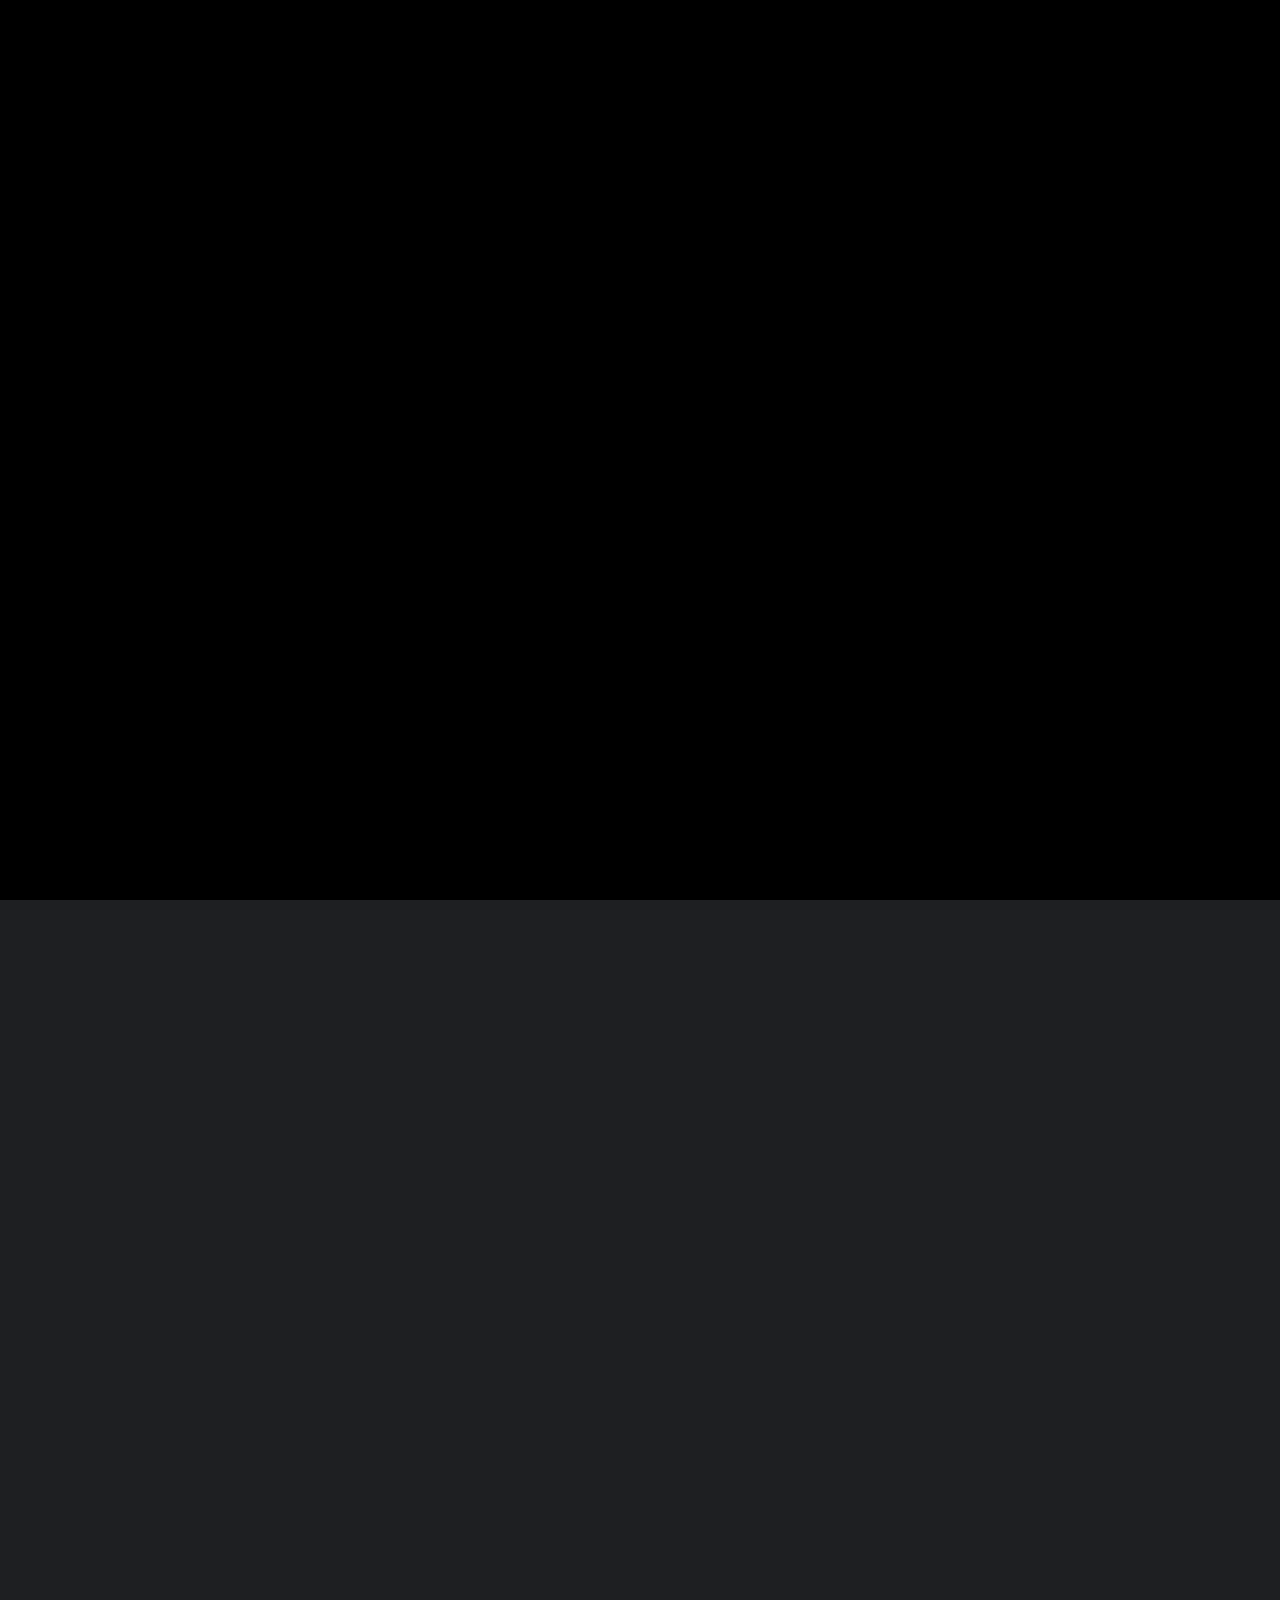
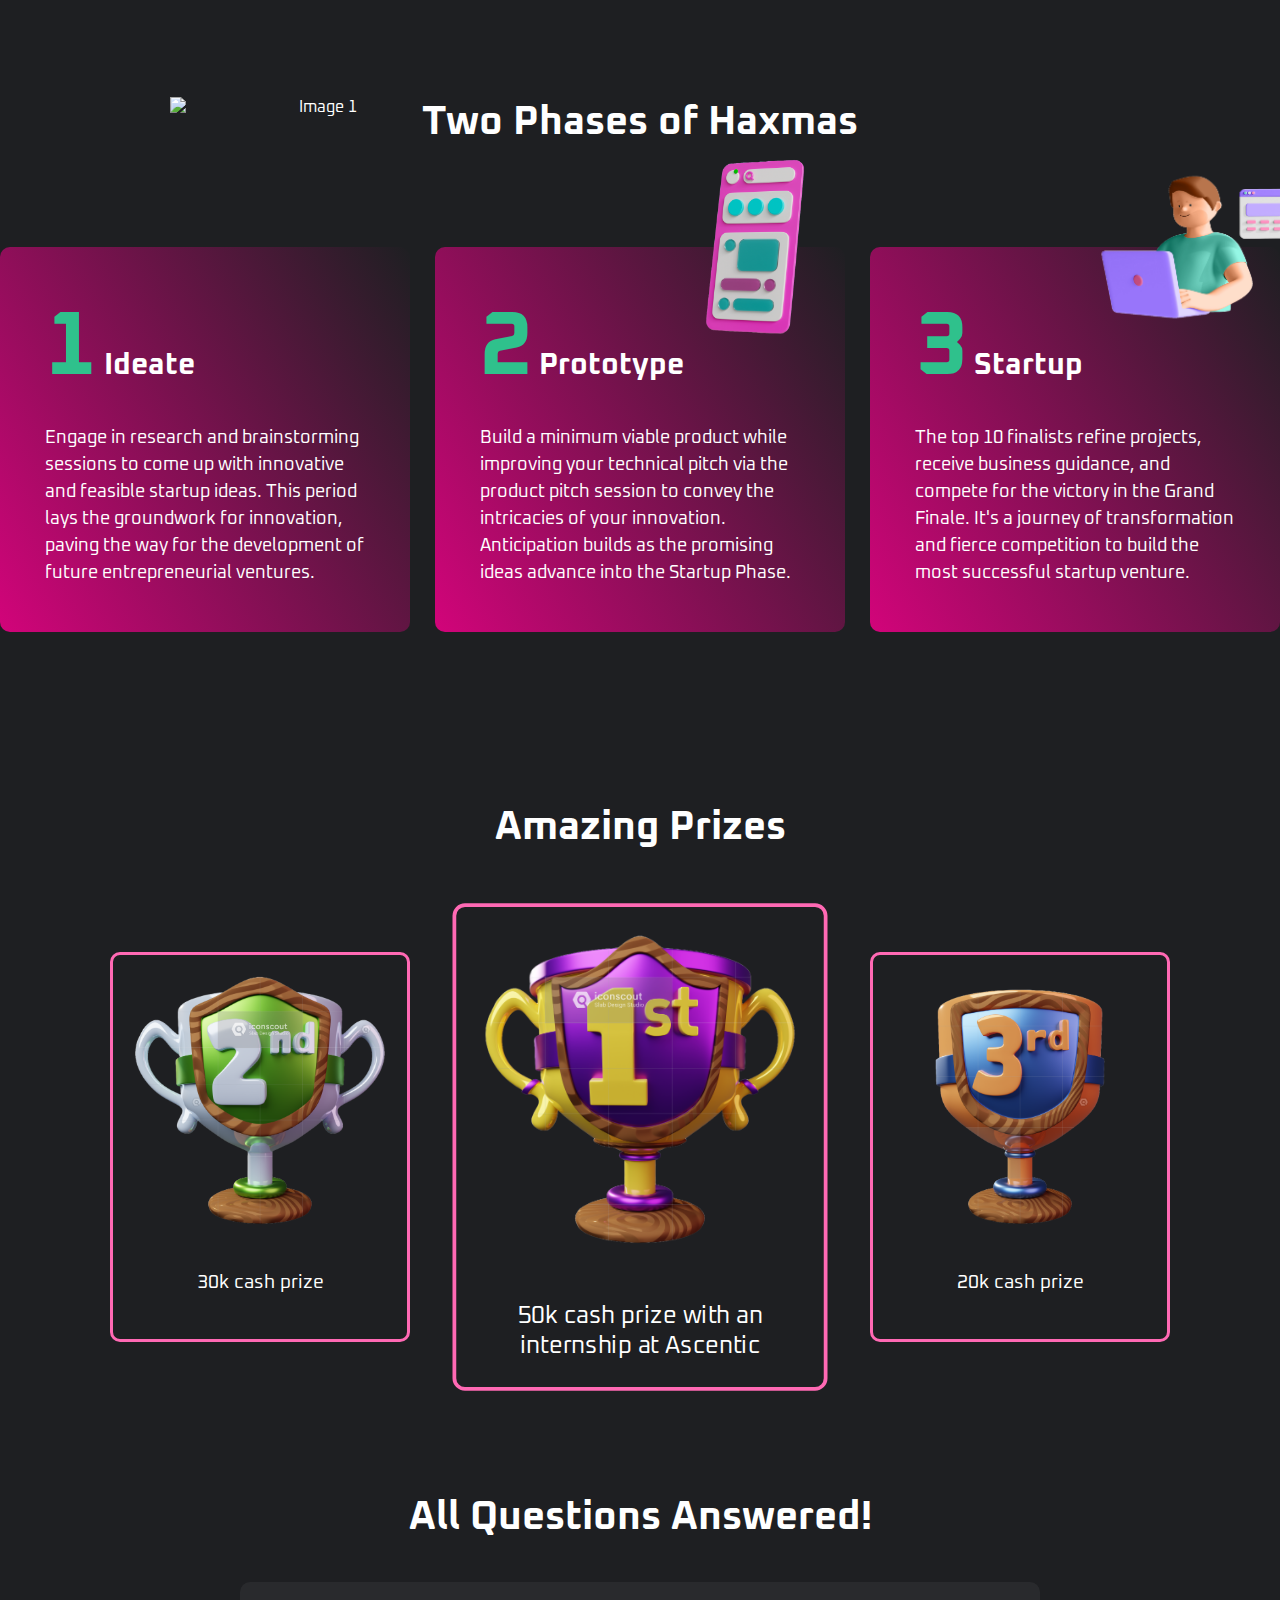
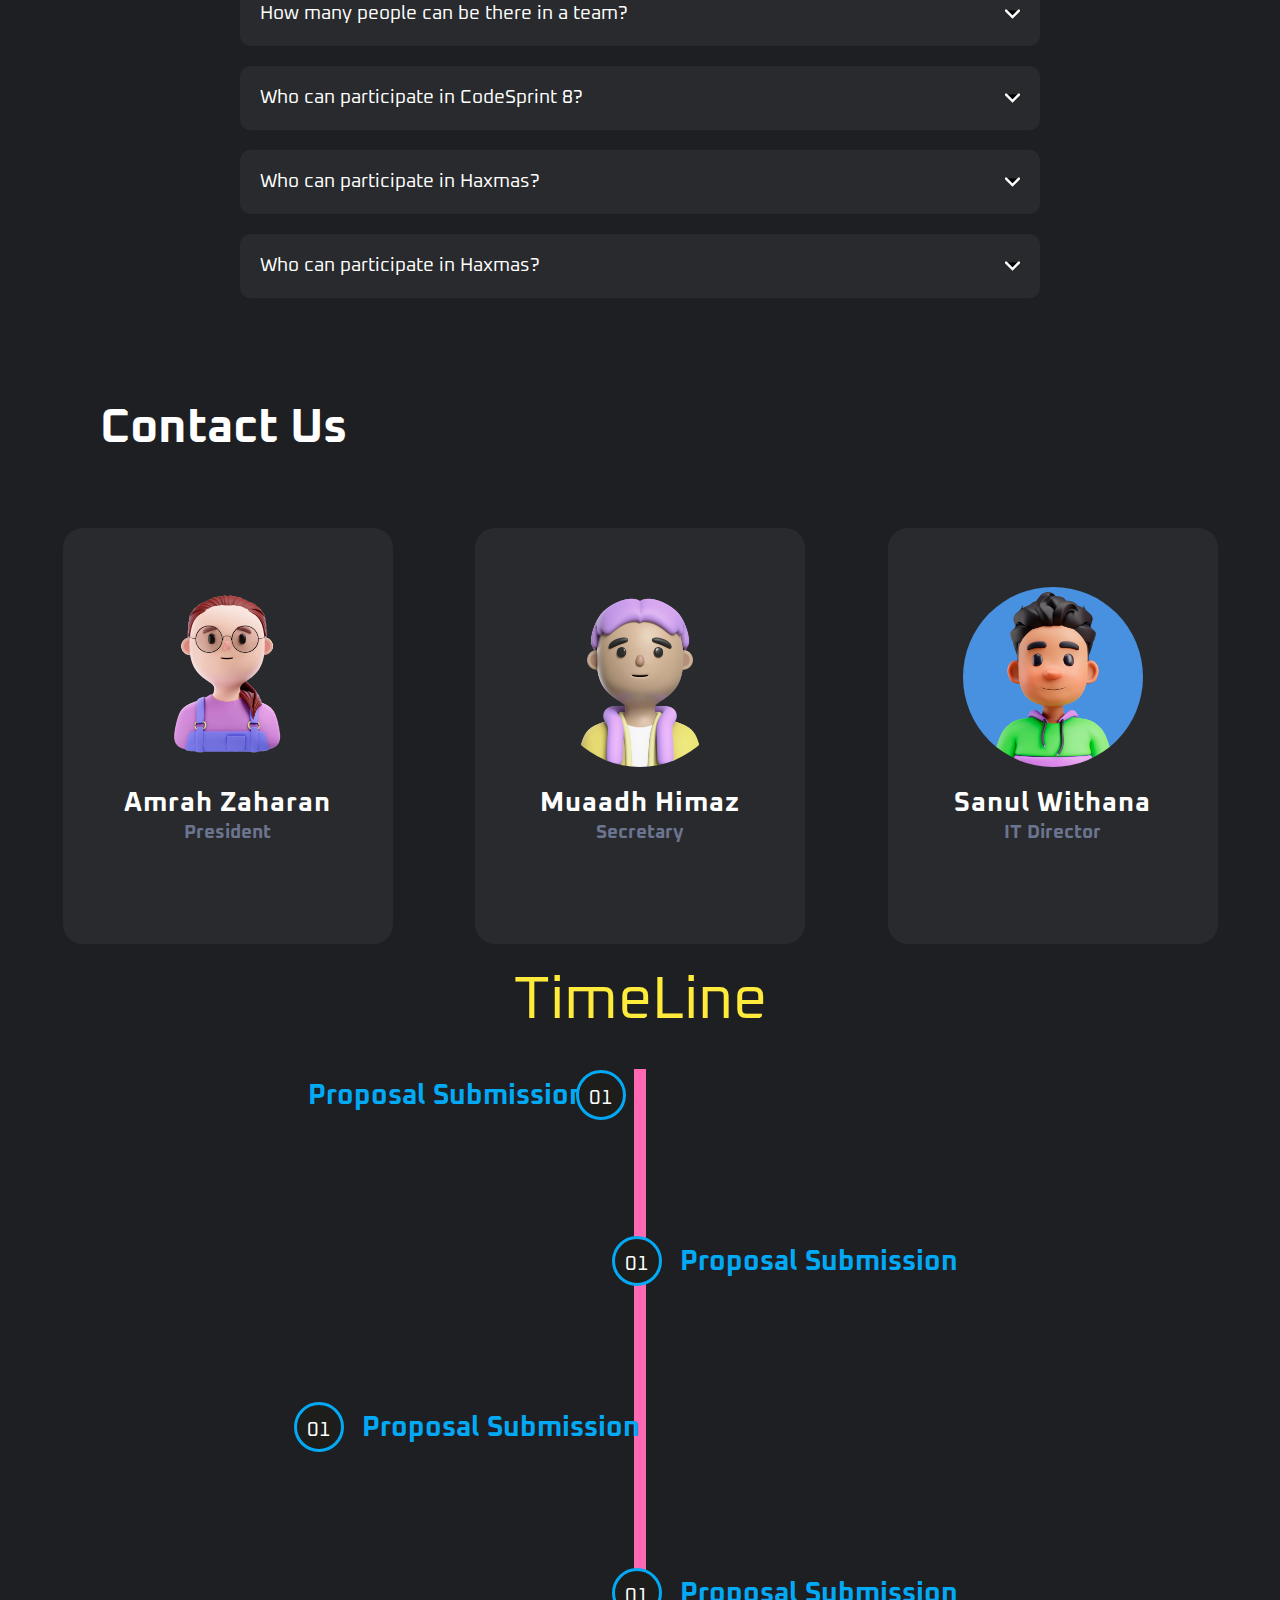
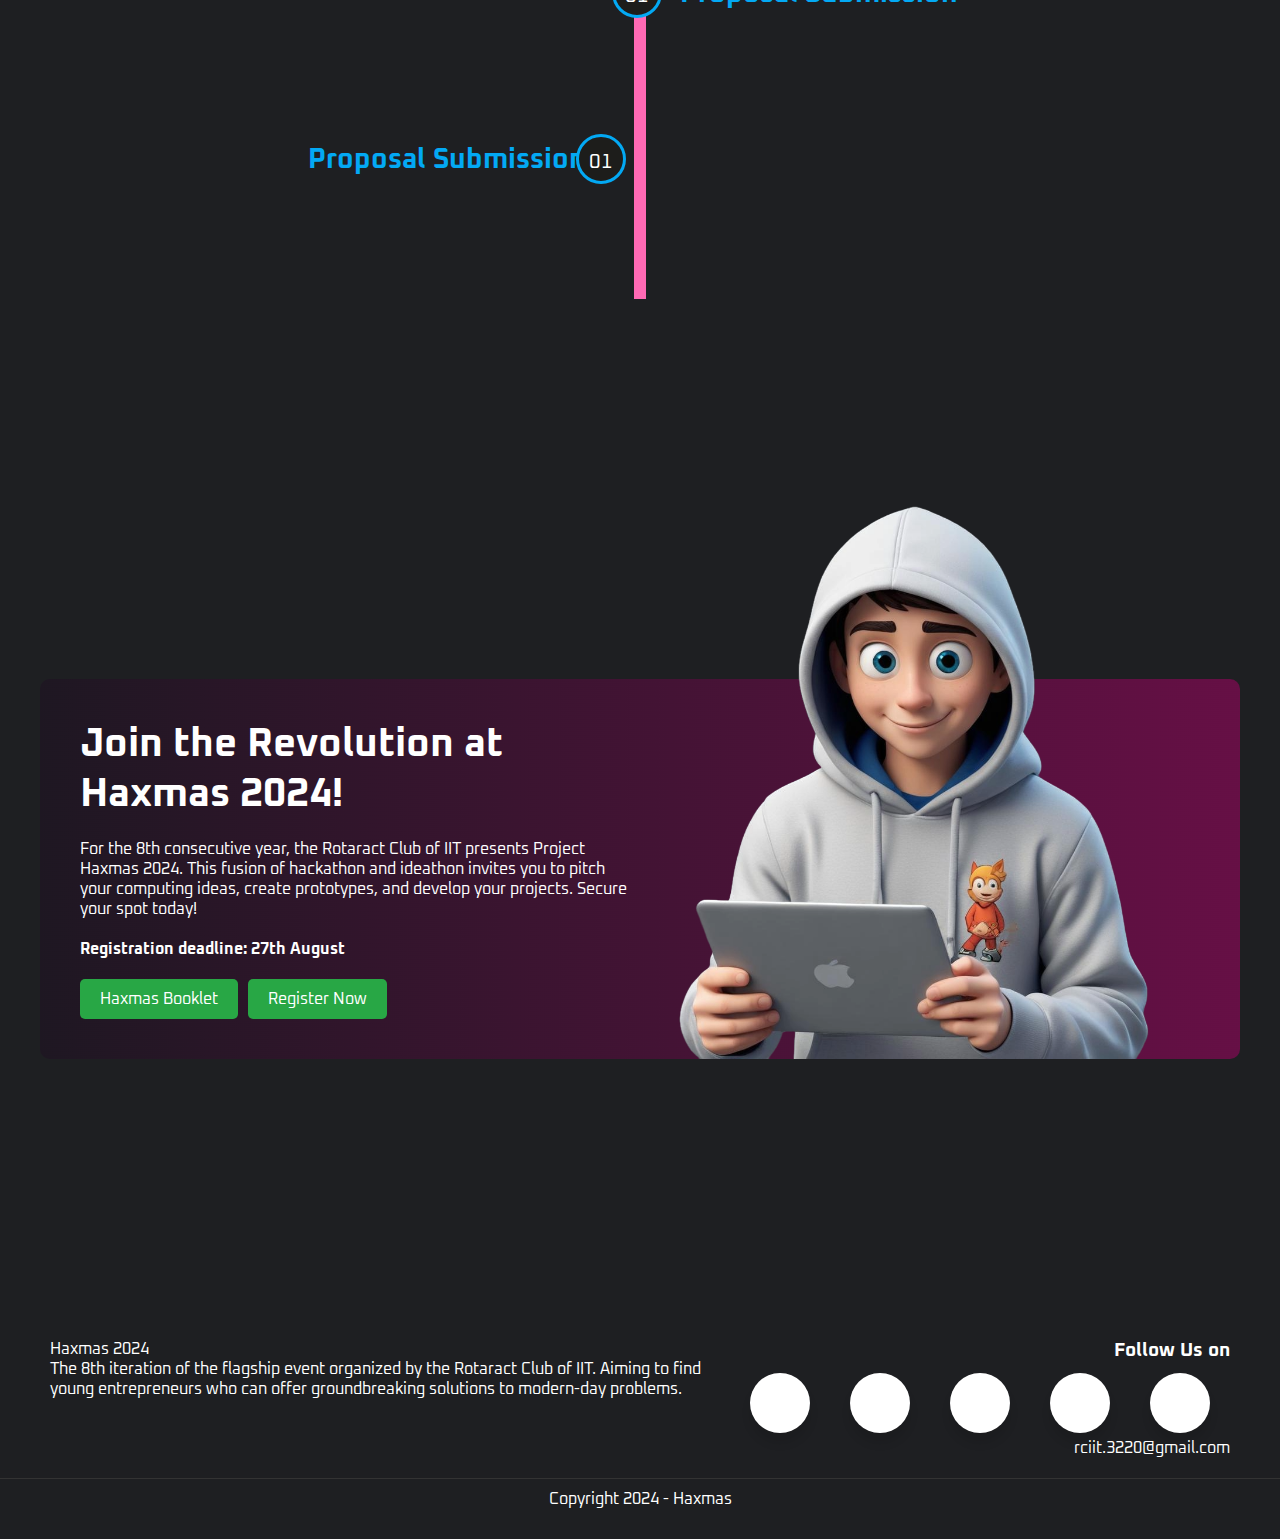
==== index.html @ 0d39cf67 "animation added for the haxmas phases section" ====
<!DOCTYPE html>
<html lang="en">
  <head>
    <meta charset="UTF-8" />
    <meta name="viewport" content="width=device-width, initial-scale=1.0" />
    <title>Document</title>
    <link rel="stylesheet" href="styles.css" />
    <link
      href="https://fonts.googleapis.com/css2?family=Oxanium:wght@400;700&display=swap"
      rel="stylesheet"
    />
    <link rel="stylesheet" href="https://cdnjs.cloudflare.com/ajax/libs/font-awesome/6.6.0/css/all.min.css" integrity="sha512-Kc323vGBEqzTmouAECnVceyQqyqdsSiqLQISBL29aUW4U/M7pSPA/gEUZQqv1cwx4OnYxTxve5UMg5GT6L4JJg==" crossorigin="anonymous" referrerpolicy="no-referrer" />
    <script src="https://unpkg.com/scrollreveal"></script>

  </head>
  <body>
    
    <!--Loading Screen-->

    <div id="preloader">
        <dotlottie-player src="https://lottie.host/42448c58-e10e-4535-a45b-ddfe0784c2e9/WgPRrnd03k.json" background="transparent" speed="1" style="width: 300px; height: 300px;" loop autoplay></dotlottie-player>

    </div>

    <div id="progress">
      <span id="progress-value">
        <i class="fa-solid fa-angle-up"></i>
      </span>
    </div>
  
    <!--Navigation Bar-->

    <nav class="navbar">
      <div class="navbar-left">
        <a href="#" class="logo">HAXMAS</a>
      </div>
      <div class="navbar-center">
        <a href="#home">Home</a>
        <a href="#about">About HAXMAS</a>
        <a href="#faq">FAQ</a>
      </div>
      <div class="navbar-right">
        <button class="register-btn">Register</button>
      </div>
    </nav>

    <!--Content Heading-->

    <div class="hax-content">
      <h1>HAXMAS <sup>2024</sup></h1>
    </div>

    <!-- What is Hackathon -->

      <section class="about">

        <div class="haxmas-container hidden">
           <div class="text-section">
               <h1>HaXmas 2024</h1>
               <p>
                   For the 8th consecutive year, the Rotaract Club of IIT is back with Project Haxmas. Haxmas 2023 is set to be a combination of a hackathon and ideathon.
                   <br><br>
                   On the ideathon, the competing teams are to pitch their new innovative ideas on the field of computing. They are to present their ideas in front of a panel of judges, then will be shortlisted under the development feasibility and other requirements.
                   <br><br>
                   Then the selected teams will be provided a time to work on their developments and implementations.
               </p>
               <button>See More</button>
           </div>
           <div class="image-section">
               <img src="images/haxmas.webp" alt="HaXmas 2024">
           </div>
       </div>
      </section>


    <!-- Hackothon Phases -->
    <div class="phase-title">
       <h2>Two Phases of Haxmas</h2>
    </div>


  
    <div class="aboutus-container">

        <div class="phase">
                <img src="idea.jpg" alt="Image 1">
                <h2><span>1</span> Ideate</h2>
                <p>Engage in research and brainstorming sessions to come up with innovative and feasible startup ideas. This period lays the groundwork for innovation, paving the way for the development of future entrepreneurial ventures.</p>
            </div>
            <div class="phase">
                <img src="design.png" alt="Image 2">
                <h2><span>2</span> Prototype</h2>
                <p>Build a minimum viable product while improving your technical pitch via the product pitch session to convey the intricacies of your innovation. Anticipation builds as the promising ideas advance into the Startup Phase.</p>
            </div>
            <div class="phase">
                <img src="code.png" alt="Image 3">
                <h2><span>3</span> Startup</h2>
                <p>The top 10 finalists refine projects, receive business guidance, and compete for the victory in the Grand Finale. It's a journey of transformation and fierce competition to build the most successful startup venture.</p>
            </div>
    </div>

    
   
    



  

    <!--Price Awards Section-->

    <section class="prizes-section">
      <h2>Amazing Prizes</h2>
      <div class="prizes">
        <div class="prize">
          <img src="second.png" alt="First Prize" />
          <p>30k cash prize</p>
        </div>
        <div class="prize prize-highlight">
          <img src="first.png" alt="Second Prize" />
          
          <p>50k cash prize with an internship at Ascentic</p>
        </div>
        <div class="prize">
          <img src="file.png" alt="Third Prize" />
          <p>20k cash prize</p>
        </div>
      </div>
    </section>

    <!-- FAQ Section -->
    <section class="faq-section">
      <h2>All Questions Answered!</h2>
      <div class="faq-container">
        <div class="faq">
          <div class="faq-question">
            <p>How many people can be there in a team?</p>
            
              <svg width="15" height="10" viewBox="0 0 42 25">
                <path d="M3 3L21 21L39 3" stroke="white" stroke-width="7" stroke-linecap="round"/>
                
              </svg>
           
          </div>
          <div class="faq-answer">
            <p>A team can consist of 3-5 participants.</p>
          </div>
        </div>
        <div class="faq">
          <div class="faq-question">
            <p>Who can participate in CodeSprint 8?</p>
            <svg width="15" height="10" viewBox="0 0 42 25">
                <path d="M3 3L21 21L39 3" stroke="white" stroke-width="7" stroke-linecap="round"/>
                
              </svg>
          </div>
          <div class="faq-answer">
            <p>Anyone with a passion for coding can participate.</p>
          </div>
        </div>

        <div class="faq">
          <div class="faq-question">
            <p>Who can participate in Haxmas?</p>
            <svg width="15" height="10" viewBox="0 0 42 25">
                <path d="M3 3L21 21L39 3" stroke="white" stroke-width="7" stroke-linecap="round"/>
                
              </svg>
          </div>
          <div class="faq-answer">
            <p>Anyone with a passion for coding can participate.</p>
          </div>
        </div>

        <div class="faq">
          <div class="faq-question">
            <p>Who can participate in Haxmas?</p>
            <svg width="15" height="10" viewBox="0 0 42 25">
                <path d="M3 3L21 21L39 3" stroke="white" stroke-width="7" stroke-linecap="round"/>
                
              </svg>
          </div>
          <div class="faq-answer">
            <p>Anyone with a passion for coding can participate.</p>
          </div>
        </div>
      </div>
    </section>

    <!-- Contact Us HTML -->

    <div class="contact-heading">
      <h2>Contact Us</h2>
    </div>
    <div class="container">
      <div class="card">
        <div class="content">
          <div class="imgBx">
            <img src="amrah.png" alt="" />
          </div>
          <div class="contentBx">
            <h4>Amrah Zaharan</h4>
            <h5>President</h5>
          </div>
          <div class="sci">
            <a href="#"><i class="fa-solid fa-phone"></i></a>
            <a href="#"><i class="fa-solid fa-inbox"></i></a>
            <a href="#"><i class="fa-brands fa-instagram"></i></a>
          </div>
        </div>
      </div>
      <div class="card">
        <div class="content">
          <div class="imgBx">
            <img src="muaad.png" alt="" />
          </div>
          <div class="contentBx">
            <h4>Muaadh Himaz</h4>
            <h5>Secretary</h5>
          </div>
          <div class="sci">
            <a href="#"><i class="fa-solid fa-phone"></i></a>
            <a href="#"><i class="fa-solid fa-inbox"></i></a>
            <a href="#"><i class="fa-brands fa-instagram"></i></a>
          </div>
        </div>
      </div>
      <div class="card">
        <div class="content">
          <div class="imgBx">
            <img src="user1.jpg" alt="" />
          </div>
          <div class="contentBx">
            <h4>Sanul Withana</h4>
            <h5>IT Director</h5>
          </div>
          <div class="sci">
            <a href="#"><i class="fa-solid fa-phone"></i></a>
            <a href="#"><i class="fa-solid fa-inbox"></i></a>
            <a href="#"><i class="fa-brands fa-instagram"></i></a>
          </div>
        </div>
      </div>
    </div>

    <!-- Timeline -->
    <div class="Main">
      <div class="TopTitle">
        <div class="secTitle">TimeLine</div>
      </div>

      <section class="Main-section">
        <div class="Container">
          <div class="js-timeline ag-timeline">
            <!--Progress Bar Line Code-->
            <div class="js-timeline_line ag-timeline_line">
              <div
                class="js-timeline_line-progress ag-timeline_line-progress"
              ></div>
            </div>

          
              <!-- Left  Box-->
              <div class="js-timeline_item ag-timeline_item">
                <div class="ag-timeline-card_box">
               
                  <!-- Name Code -->
                  <div class="ag-timeline-card_meta-box">
                    <div class="ag-timeline-card_meta">Proposal Submission</div>
                  </div>

                     <div
                    class="js-timeline-card_point-box ag-timeline-card_point-box"
                  >
                    <div class="ag-timeline-card_point">01</div>
                  </div>

                </div>

                <!-- Image Code -->
                <div class="ag-timeline-card_item">
                  <div class="ag-timeline-card_inner">
                    <div class="ag-timeline-card_img-box">
                      <p class="ag-timeline-card_img">
                        Lorem ipsum dolor sit amet consectetur adipisicing elit.
                        Assumenda dicta aperiam eum omnis enim libero at impedit
                        mollitia delectus maiores doloribus eos, nulla ipsa
                        necessitatibus tempore consequatur eius quis ratione!
                      </p>
                    </div>
                  </div>
                  <div class="ag-timeline-card_arrow"></div>
                </div>
              </div>

              <!-- Right  Box -->

              <div class="js-timeline_item ag-timeline_item">
                <div class="ag-timeline-card_box">
                  

                    <div
                    class="js-timeline-card_point-box ag-timeline-card_point-box"
                  >
                    <div class="ag-timeline-card_point">01</div>
                  </div>

                  <!-- Name Code -->
                  <div class="ag-timeline-card_meta-box">
                    <div class="ag-timeline-card_meta">Proposal Submission</div>
                  </div>

                  
                </div>

                <!-- Image Code -->
                <div class="ag-timeline-card_item">
                  <div class="ag-timeline-card_inner">
                    <div class="ag-timeline-card_img-box">
                      <p class="ag-timeline-card_img">
                        Lorem ipsum dolor sit amet consectetur adipisicing elit.
                        Assumenda dicta aperiam eum omnis enim libero at impedit
                        mollitia delectus maiores doloribus eos, nulla ipsa
                        necessitatibus tempore consequatur eius quis ratione!
                      </p>
                    </div>
                  </div>
                  <div class="ag-timeline-card_arrow"></div>
                </div>
              </div>

              <!---Left box 3-->

              <div class="js-timeline_item ag-timeline_item">
                <div class="ag-timeline-card_box">
                  <div
                    class="js-timeline-card_point-box ag-timeline-card_point-box"
                  >
                    <div class="ag-timeline-card_point">01</div>
                  </div>

                  <!-- Name Code -->
                  <div class="ag-timeline-card_meta-box">
                    <div class="ag-timeline-card_meta">Proposal Submission</div>
                  </div>
                </div>

                <!-- Image Code -->
                <div class="ag-timeline-card_item">
                  <div class="ag-timeline-card_inner">
                    <div class="ag-timeline-card_img-box">
                      <p class="ag-timeline-card_img">
                        Lorem ipsum dolor sit amet consectetur adipisicing elit.
                        Assumenda dicta aperiam eum omnis enim libero at impedit
                        mollitia delectus maiores doloribus eos, nulla ipsa
                        necessitatibus tempore consequatur eius quis ratione!
                      </p>
                    </div>
                  </div>
                  <div class="ag-timeline-card_arrow"></div>
                </div>
              </div>

              <div class="js-timeline_item ag-timeline_item">
                <div class="ag-timeline-card_box">
                  <div
                    class="js-timeline-card_point-box ag-timeline-card_point-box"
                  >
                    <div class="ag-timeline-card_point">01</div>
                  </div>

                  <!-- Name Code -->
                  <div class="ag-timeline-card_meta-box">
                    <div class="ag-timeline-card_meta">Proposal Submission</div>
                  </div>
                </div>

                <!-- Image Code -->
                <div class="ag-timeline-card_item">
                  <div class="ag-timeline-card_inner">
                    <div class="ag-timeline-card_img-box">
                      <p class="ag-timeline-card_img">
                        Lorem ipsum dolor sit amet consectetur adipisicing elit.
                        Assumenda dicta aperiam eum omnis enim libero at impedit
                        mollitia delectus maiores doloribus eos, nulla ipsa
                        necessitatibus tempore consequatur eius quis ratione!
                      </p>
                    </div>
                  </div>
                  <div class="ag-timeline-card_arrow"></div>
                </div>
              </div>
              
              <div class="js-timeline_item ag-timeline_item">
                <div class="ag-timeline-card_box">
                  

                  <!-- Name Code -->
                  <div class="ag-timeline-card_meta-box">
                    <div class="ag-timeline-card_meta">Proposal Submission</div>
                  </div>

                  <div
                    class="js-timeline-card_point-box ag-timeline-card_point-box"
                  >
                    <div class="ag-timeline-card_point">01</div>
                  </div>
                </div>

                <!-- Image Code -->
                <div class="ag-timeline-card_item">
                  <div class="ag-timeline-card_inner">
                    <div class="ag-timeline-card_img-box">
                      <p class="ag-timeline-card_img">
                        Lorem ipsum dolor sit amet consectetur adipisicing elit.
                        Assumenda dicta aperiam eum omnis enim libero at impedit
                        mollitia delectus maiores doloribus eos, nulla ipsa
                        necessitatibus tempore consequatur eius quis ratione!
                      </p>
                    </div>
                  </div>
                  <div class="ag-timeline-card_arrow"></div>
                </div>
              </div>
            </div>
          </div>
        </div>
      </section>
    </div>

    <!--Register -->
    <section id="register">
        <div class="register-container">
            <div class="register-content">
                <div class="text">
                    <h2>Join the Revolution at Haxmas 2024!</h2>
                    <p>For the 8th consecutive year, the Rotaract Club of IIT presents Project Haxmas 2024. This fusion of hackathon and ideathon invites you to pitch your computing ideas, create prototypes, and develop your projects. Secure your spot today! </p>
                    <p><b>Registration deadline: 27th August</b></p>
                     <div class="buttons">
                        <a class="btn" href="#">Haxmas Booklet</a>
                        <a class="btn" href="#">Register Now</a>
                    </div>
                </div>
                <img src="man.jpg" class="astronaut" alt="Astronaut Image">
            </div>
        </div>
    </section>
    
    <!-- Footer -->

    <footer>
      <div class="footer-container">
        <div class="footer-left">
          <div class="footer-logo">
            <p>Haxmas 2024</p>
          </div>
          <p>
            The 8th iteration of the flagship event organized by the Rotaract
            Club of IIT. Aiming to find young entrepreneurs who can offer
            groundbreaking solutions to modern-day problems.
          </p>
        </div>
        <div class="footer-right">
          <h3>Follow Us on</h3>
          <div class="social-icons">
            <div class="icon facebook">
              

              <div class="tooltip">Facebook</div>
              <a href="https://www.facebook.com" target="_blank"
                ><span><i class="fa-brands fa-facebook"></i></span></a>
            </div>
            <div class="icon instagram">

              <div class="tooltip">Instagram</div>
            <a href="https://www.instagram.com" target="_blank"
              ><span><i class="fa-brands fa-instagram"></i></span></a>
            </div>
            <div class="icon linkdin">

              <div class="tooltip">Linkdin</div>
            <a href="https://www.linkedin.com" target="_blank"
              ><span><i class="fa-brands fa-linkedin"></i></span></a>
            </div>
            <div class="icon youtube">

              <div class="tooltip">Youtube</div>
            <a href="https://www.youtube.com" target="_blank"
              ><span><i class="fa-brands fa-youtube"></i></span></a>
            </div>
            <div class="icon tiktok">

              <div class="tooltip">Tiktok</div>
              <a href="https://www.tiktok.com" target="_blank"
                ><span><i class="fa-brands fa-tiktok"></i></span></a>
            </div>
          </div>
          <p>rciit.3220@gmail.com</p>
        </div>
      </div>
      <div class="footer-bottom">
        <p>Copyright 2024 - Haxmas</p>
      </div>
    </footer>

    <script
      src="https://cdnjs.cloudflare.com/ajax/libs/jquery/3.7.1/jquery.min.js"
      integrity="sha512-v2CJ7UaYy4JwqLDIrZUI/4hqeoQieOmAZNXBeQyjo21dadnwR+8ZaIJVT8EE2iyI61OV8e6M8PP2/4hpQINQ/g=="
      crossorigin="anonymous"
      referrerpolicy="no-referrer"
    ></script>
  
    <script src="https://unpkg.com/@dotlottie/player-component@latest/dist/dotlottie-player.mjs" type="module"></script> 
    

    <script src="script.js"></script>
  </body>
</html>
---- styles.css ----
* {
  box-sizing: border-box;
  margin: 0;
  padding: 0;
}

body,
html {
  scroll-behavior: smooth;
}

body {
  font-family: "Oxanium", Helvetica, Arial, sans-serif;
  background-size: cover;
  background-position: center;
  background-repeat: no-repeat;
  overflow-y: auto;
  overflow-x: hidden;
  height: 100vh;
  background-color: #1e1f22;
  transition: background-image 1s ease-in-out;
  
}

/* What is haxmas styling */
.about {
  display: flex;
  flex-direction: column;
  align-items: center;
  text-align: center;
}
.haxmas-container {
  display: flex;
  justify-content: space-between;
  align-items: center;
  max-width: 1200px;

  padding: 20px;
  margin: 100px auto; /* Center the container */
  opacity: 0; /* Start hidden */
  transform: translateX(-100%); /* Start off-screen */
  transition: opacity 1s, transform 1s; /* Smooth transition */
}

.text-section {
  flex: 1;
  padding: 20px;
  text-align: left;
  margin-right: 20px;
}

.text-section h1 {
  font-size: 2.5em;
  margin: 0 0 20px 0;
  color: #fff;
}

.text-section p {
  font-size: 1.2em;
  color: #e7e5e5;
  line-height: 1.6;
  margin-bottom: 20px;
}

.text-section button {
  background-color: #007bff;
  color: #fff;
  border: none;
  padding: 10px 20px;
  font-size: 1em;
  border-radius: 5px;
  cursor: pointer;
  margin-top: 20px;
}

.text-section button:hover {
  background-color: #0056b3;
}

.image-section {
  flex: 1;
  display: flex;
  justify-content: center;
  align-items: center;
}

.image-section img {
  max-width: 100%;
  height: auto;
  border-radius: 8px;
}

.hidden {
  opacity: 0;
  transform: translateX(-100%);
}

.visible {
  opacity: 1;
  transform: translateX(0);
}
/*Loading Screen */

.phase-title h2 {
  font-size: 2.5em;
  margin-bottom: 100px;
  color: white;
  text-align: center;
}

/* About Haxmas CSS*/

/* Preloader styles */
#preloader {
  position: fixed;
  left: 0;
  top: 0;
  width: 100%;
  height: 100%;
  z-index: 9999;
  background-color: #000; /* or any color you want */
  display: flex;
  justify-content: center;
  align-items: center;
}

/* Back to top Button*/

#progress {
  position: fixed;
  bottom: 20px;
  right: 10px;
  height: 70px;
  width: 70px;
  display: none;
  place-items: center;
  border-radius: 50%;
  box-shadow: 0 0 10px rgba(0, 0, 0, 0.2);
  cursor: pointer;
}

#progress-value {
  display: block;
  height: calc(100% - 15px);
  width: calc(100% - 15px);
  background-color: #fff;
  border-radius: 50%;
  display: grid;
  place-items: center;
  font-size: 35px;
  color: #001a2e;
}
/* Parallax effect */
.parallax {
  background-attachment: fixed;
  background-size: cover;
  background-position: center;
  color: white;
}

.parallax:nth-child(odd) {
  background-color: rgba(0, 0, 0, 0.5);
}

.parallax:nth-child(even) {
  background-color: rgba(0, 0, 0, 0.3);
}

.navbar {
  display: flex;
  justify-content: space-between;
  align-items: center;
  position: fixed;
  z-index: 1000;
  top: 0;
  left: 0;
  right: 0;
  background-color: rgba(255, 255, 255, 0.1); /* Glass-like background */
  backdrop-filter: blur(10px); /* Apply blur effect */
  color: white;
  padding: 10px 20px;
}

.navbar-left,
.navbar-center,
.navbar-right {
  display: flex;
  align-items: center;
}

.navbar-center {
  justify-content: center;
  flex-grow: 1;
}

.navbar a {
  color: white;
  text-decoration: none;
  margin: 0 15px;
  padding: 5px 10px;
  transition: background 0.3s;
}

.logo {
  font-size: 1.5em;
  font-weight: bold;
}

.register-btn {
  background-color: #1e1f22; /* Black background */
  color: white; /* White text */
  padding: 15px 60px;
  border: 3px solid #d2047a; /* Pink border */
  border-radius: 5px;
  text-align: center;
  text-decoration: none;
  display: inline-block;
  font-size: 16px;
  transition: background-color 0.3s, transform 0.3s;
}

.hax-content {
  display: flex;
  justify-content: center;
  align-items: center;
  height: calc(100vh - 0px); /* Adjust height to account for navbar */
  text-align: center;
  color: white;
  background-image: url("images/haxmas2.jpg");
}

.hax-content h1 {
  font-size: 15em;
}

.hax-content sup {
  font-size: 0.3em;
  margin-top: 1000px;
}

/* Haxmas About */
.aboutus-container {
  text-align: center;
  margin: auto;
  max-width: 1500px;
  color: white;
  display: flex;
  justify-content: space-between;
  align-items: center;
}
h1 {
  font-size: 36px;
  margin-bottom: 50px;
}
.phases {
  display: flex;
  justify-content: space-between;
  gap: 20px;
}
.phase {
  background: linear-gradient(
    58deg,
    rgba(210, 4, 122, 1) 0%,
    rgba(30, 31, 34, 1) 100%
  );
  padding: 45px;
  border-radius: 10px;
  width: 32%;
  position: relative;
}
.phase h2 {
  font-size: 30px;
  margin-bottom: 20px;
  text-align: left;
}
.phase p {
  font-size: 18px;
  line-height: 1.5;
  text-align: left;
}
.phase img {
  width: 300px;
  height: auto;
  margin-bottom: 20px;
  position: absolute;
  top: -150px;
  right: -60px;
}

.phase span {
  font-size: 90px;
  font-weight: bold;
  color: #2fc18c;
}
/* Price Awards Styling */

.prizes-section {
  background: #1e1f22;
  text-align: center;
  padding: 50px 20px;
  margin-top: 120px;
}

.prizes-section h2 {
  font-size: 2.5em;
  margin-bottom: 100px;
  color: white;
}

.prizes-section h2,
.prizes,
#register,
.register-container,
.faq-section h2,
.faq-container,
.content h1 {
  animation: CSSscrollReveal ease-in-out both;
  animation-timeline: view();
  animation-range: entry 0% cover 50%;
}

.prizes {
  display: flex;
  justify-content: center;
  gap: 80px;
}

.prize {
  border: 3px solid #ff69b4; /* Luminous pink border */
  border-radius: 10px;
  padding: 20px;
  text-align: center;
  max-width: 300px;
  transition: transform 0.3s;
}

.prize img {
  max-width: 100%;
  height: auto;
  border-radius: 10px;
  margin-bottom: 20px;
}

.prize p {
  font-size: 1.2em;
  color: white;
}

.prize-highlight {
  transform: scale(1.25);
}

/* FAQ Section */

.faq-section {
  text-align: center;
  padding: 100px 20px;
  background: #1e1f22;
}

.faq-section h2 {
  font-size: 2.5em;
  margin-bottom: 40px;
  color: white;
}

.faq-container {
  display: flex;
  justify-content: center;
  align-items: center;
  flex-direction: column;
  gap: 20px;
}

.faq {
  background: rgba(255, 255, 255, 0.05);
  border-radius: 10px;
  width: 80%;
  max-width: 800px;
  padding: 20px;
  color: #fff;
}

.faq-question {
  display: flex;
  justify-content: space-between;
  align-items: center;
  cursor: pointer;
}

.faq-question p {
  margin: 0;
  font-size: 1.2em;
}

.faq-answer {
  max-height: 0;
  overflow: hidden;
  transition: max-height 1.4s ease;
}

.faq-answer p {
  padding-top: 1rem;
  line-height: 1.6;
  font-size: 1.4rem;
}

.faq.active .faq-answer {
  max-height: 300px;
  animation: fade 1s ease-in-out;
}

.faq.active svg {
  transform: rotate(180deg);
}

svg {
  transition: transform 0.5s ease-in;
}

@keyframes fade {
  from {
    opacity: 0;
    transform: translateY(-10px);
  }
  to {
    opacity: 1;
    transform: translateY(0px);
  }
}
/* Contact Us Card */

.contact-heading {
  margin-bottom: 50px;
  margin-left: 100px; /* Align with the margin of the first card */
}
.contact-heading h2 {
  font-size: 3rem;
  color: #fff; /* Match the color scheme */
}

.container {
  display: flex;
  justify-content: space-evenly;
  align-items: center;
  background: #1e1f22;
}
.container .card {
  width: 330px;
  height: 416px;
  padding: 60px 30px;
  margin: 20px;
  background: rgba(255, 255, 255, 0.05);
  border-radius: 20px;
  display: flex;
  justify-content: center;
  align-items: center;
  border: none;
}
.container .card .content {
  display: flex;
  justify-content: center;
  align-items: center;
  flex-direction: column;
  width: 100%;
}
.container .card .content .imgBx {
  width: 180px;
  height: 180px;
  border-radius: 50%;
  position: relative;
  margin-bottom: 20px;
  overflow: hidden;
}
.container .card .content .imgBx img {
  position: absolute;
  top: 0;
  left: 0;
  width: 100%;
  height: 100%;
  object-fit: cover;
}
.container .card .content .contentBx {
  text-align: center;
}
.container .card .content .contentBx h4 {
  color: #fff;
  font-size: 1.7rem;
  font-weight: bold;
  letter-spacing: 1px;
}
.container .card .content .contentBx h5 {
  color: #6c758f;
  font-size: 1.2rem;
  font-weight: bold;
}
.container .card .content .sci {
  margin-top: 20px;
  display: flex;
  justify-content: center;
}
.container .card .content .sci a {
  text-decoration: none;
  color: #6c758f;
  font-size: 30px;
  margin: 10px;
  transition: color 0.4s;
}
.container .card .content .sci a:hover {
  color: #0196e3;
}

/* Footer CSS */

footer {
  background-color: #1e1f22;
  padding: 20px 0;
  color: #ffffff;
}

.footer-container {
  display: flex;
  justify-content: space-between;
  align-items: flex-start;
  padding: 0 50px;
}

.footer-left {
  max-width: 60%;
}

.footer-right {
  text-align: right;
}

.footer-right h3 {
  margin-bottom: 10px;
}

.social-icons {
  display: inline-flex;
}

.social-icons .icon {
  margin: 0 20px;
  display: flex;
  align-items: center;
  justify-content: center;
  flex-direction: column;
  z-index: 2;
  cursor: pointer;
  position: relative;
   transition: all 0.4s cubic-bezier(0.68, -0.55 , 0.265, 1.55);
}

.social-icons .icon span {
  position: relative;
  height: 60px;
  width: 60px;
  display: block;
  background: #fff;
  text-align: center;
  border-radius: 50%;
  z-index: 2;
  box-shadow: 0 10px 10px rgba(0, 0, 0, 0.1);
}

.social-icons .icon span i {
  font-size: 25px;
  line-height: 60px;
  color: #000;
}

.social-icons .icon .tooltip:before{
  position: absolute;
  content: "";
  height: 15px;
  width: 15px;
  background: #fff;
  bottom: -8px;
  left: 50%;
  transform: translateX(-50%) rotate(45deg);
}

.social-icons .icon .tooltip {
  background: #fff;
  font-size: 20px;
  padding: 10px 18px;
  border-radius: 25px;
  box-shadow: 0 10px 10px rgba(0, 0, 0, 0.1);
  color: #fff;
  position: absolute;
  top: 0px;
  opacity: 0;
  pointer-events: none;
 
  
}

.social-icons .icon:hover .tooltip{
  top: -70px;
  opacity: 1;
  pointer-events: auto;
  

}

.social-icons .icon:hover span i{
  color: #fff;
}

.social-icons .icon .tooltip, .social-icons .icon:hover span{
  text-shadow: 0px -1px 0px rgba(0, 0, 0, 0.4);
}

.social-icons .facebook .tooltip, 
.social-icons .facebook:hover span,
.social-icons .facebook:hover .tooltip:before{
  background: #3b5999;
}

.social-icons .tiktok .tooltip, 
.social-icons .tiktok:hover span,
.social-icons .tiktok:hover .tooltip:before{
  background: #000;
  
}

.social-icons .instagram .tooltip, 
.social-icons .instagram:hover span,
.social-icons .instagram:hover .tooltip:before{
  background: #e1306c;
  
}


.social-icons .linkdin .tooltip, 
.social-icons .linkdin:hover span,
.social-icons .linkdin:hover .tooltip:before{
  background: #03a9f4;
  
}


.social-icons .youtube .tooltip, 
.social-icons .youtube:hover span,
.social-icons .youtube:hover .tooltip:before{
  background: #ff0000;
  
}



.footer-bottom {
  text-align: center;
  padding: 10px 0;
  border-top: 1px solid #333;
  margin-top: 20px;
}

.footer-bottom p {
  margin: 0;
}

/* Register */

#register {
  position: relative;
  width: 100%;
  height: 100vh;
  background: url("register.jpg") no-repeat center center/cover;
}

.register-container {
  width: 100%;
  height: 100%;
  display: flex;
  justify-content: center;
  align-items: center;
  text-align: left;
  padding: 20px;
  margin-top: 20px;
}

.register-content {
  position: relative;
  max-width: 1200px;
  width: 100%;
  display: flex;
  justify-content: space-between;
  align-items: center;
  background-image: url(register.png);
  padding: 40px;
  border-radius: 10px;
}

.text {
  color: #fff;
  max-width: 50%;
}

.text h2 {
  font-size: 2.5rem;
  margin-bottom: 20px;
}

.text p {
  font-size: 1rem;
  margin-bottom: 20px;
}

.buttons {
  display: flex;
  gap: 10px;
}

.btn {
  display: inline-block;
  padding: 10px 20px;
  background-color: #28a745;
  color: #fff;
  text-decoration: none;
  border-radius: 5px;
  transition: background-color 0.3s ease;
}

.btn:hover {
  background-color: #218838;
}

.astronaut {
  max-width: 50%;
  height: auto;
  position: absolute;
  bottom: 0;
  right: 0;
}

/* Time Line CSS */

.Container {
  width: 1160px;
  margin: 0 auto;
  position: relative;
}

.Main {
  padding-bottom: 100px;
  padding-left: 0;
  padding-right: 0;
}

.TopTitle {
  padding: 0 0 30px;
  text-align: center;
}

.secTitle {
  color: #ffeb3b;
  font-size: 60px;
}

.ag-timeline_item {
  margin: 0 0 50px;
  position: relative;
}

.ag-timeline_item:nth-child(2n) {
  text-align: right;
}

.ag-timeline {
  display: inline-block;
  width: 100%;
  max-width: 100%;
  margin: 0 auto;
  position: relative;
}

.ag-timeline_line {
  width: 12px;
  background-color: #393935;
  position: absolute;
  top: 0;
  left: 50%;
  bottom: 0;
  overflow: hidden;
  -webkit-transform: translateX(-50%);
  -moz-transform: translateX(-50%);
  -ms-transform: translateX(-50%);
  -o-transform: translateX(-50%);
  transform: translateX(-50%);
}

.ag-timeline_line-progress {
  width: 100%;
  height: 100%;
  background-color: #ff69b4;
}

.ag-timeline-card_box {
  padding: 0 0 20px 50%;
}

.ag-timeline_item:nth-child(2n) .ag-timeline-card_box {
  padding: 0 50% 20px 0;
}

.ag-timeline-card_point-box {
  display: inline-block;
  margin: 0 14px 0 -28px;
}

.ag-timeline_item:nth-child(2n) .ag-timeline-card_point-box {
  margin: 0 14px 0 -14px;
}
/**/
.ag-timeline-card_point {
  height: 50px;
  line-height: 50px;
  width: 50px;
  border: 3px solid #03a9f4;
  background-color: #1d1d1b;
  text-align: center;
  font-size: 20px;
  color: #fff;
  -webkit-border-radius: 50%;
  -moz-border-radius: 50%;
  border-radius: 50%;
}

.js-ag-active .ag-timeline-card_point {
  color: #1d1d1b;
  background-color: #d2047a;
}

.ag-timeline-card_meta-box {
  display: inline-block;
}

.ag-timeline-card_meta {
  margin: 10px 0 0;
  font-weight: bold;
  font-size: 28px;
  color: #03a9f4;
}

.ag-timeline-card_item {
  display: inline-block;
  width: 45%;
  margin: -77px 0 0;
  background-color: rgba(255, 255, 255, 0.1); /* Glass card background */
  backdrop-filter: blur(10px); /* Glass effect */
  border: 1px solid rgba(255, 255, 255, 0.3); /* Border for glass effect */
  padding: 20px;
  border-radius: 10px;
  box-shadow: 0 4px 6px rgba(0, 0, 0, 0.1); /* Subtle shadow */
  opacity: 0;
  -webkit-border-radius: 6px;
  -moz-border-radius: 6px;
  border-radius: 6px;
  -webkit-box-shadow: 0 0 0 0 rgba(0, 0, 0, 0.5);
  -moz-box-shadow: 0 0 0 0 rgba(0, 0, 0, 0.5);
  -o-border-radius: 0 0 0 0 rgba(0, 0, 0, 0.5);
  box-shadow: 0 0 0 0 rgba(0, 0, 0, 0.5);
  -webkit-transition: -webkit-transform 0.5s, opacity 0.5s;
  -moz-transition: -moz-transform 0.5s, opacity 0.5s;
  -o-transition: -o-transform 0.5s, opacity 0.5s;
  transition: transform 0.5s, opacity 0.5s;
  position: relative;
}

.ag-timeline_item:nth-child(2n + 1) .ag-timeline-card_item {
  -webkit-transform: translateX(-200%);
  -moz-transform: translateX(-200%);
  -ms-transform: translateX(-200%);
  -o-transform: translateX(-200%);
  transform: translateX(-200%);
}

.ag-timeline_item:nth-child(2n) .ag-timeline-card_item {
  -webkit-transform: translateX(200%);
  -moz-transform: translateX(200%);
  -ms-transform: translateX(200%);
  -o-transform: translateX(200%);
  transform: translateX(200%);
}

.js-ag-active.ag-timeline_item:nth-child(2n + 1) .ag-timeline-card_item,
.js-ag-active.ag-timeline_item:nth-child(2n) .ag-timeline-card_item {
  opacity: 1;
  -webkit-transform: translateX(0);
  -moz-transform: translateX(0);
  -ms-transform: translateX(0);
  -o-transform: translateX(0);
  transform: translateX(0);
}

.ag-timeline-card_arrow {
  height: 18px;
  width: 18px;
  margin-top: 20px;
  background-color: #03a9f4;
  z-index: -1;
  position: absolute;
  top: 0;
  right: 0;
  -webkit-transform: rotate(45deg);
  -moz-transform: rotate(45deg);
  -ms-transform: rotate(45deg);
  -o-transform: rotate(45deg);
  transform: rotate(45deg);
}

.ag-timeline_item:nth-child(2n + 1) .ag-timeline-card_arrow {
  margin-left: calc(-18px / 2);
  margin-right: calc(-18px / 2);
}

.ag-timeline_item:nth-child(2n) .ag-timeline-card_arrow {
  margin-left: -10px;
  right: auto;
  left: 0;
}
.ag-timeline-card_img {
  width: 100%;
}
/* Custom Scrollbar */

::-webkit-scrollbar {
  width: 8px;
}

::-webkit-scrollbar-track {
  background: transparent;
}

::-webkit-scrollbar-thumb {
  background: linear-gradient(#d2047a, #6c758f);
  border-radius: 5px;
}

/* ---- Responsive Code---- */

@media only screen and (max-width: 979px) {
  .ag-timeline_line {
    left: 30px;
  }

  .ag-timeline_item:nth-child(2n) {
    text-align: left;
  }

  .ag-timeline-card_box,
  .ag-timeline_item:nth-child(2n) .ag-timeline-card_box {
    padding: 0 0 20px;
  }

  .ag-timeline-card_meta-box {
    display: none;
  }

  .ag-timeline-card_point-box,
  .ag-timeline_item:nth-child(2n) .ag-timeline-card_point-box {
    margin: 0 0 0 8px;
  }

  .ag-timeline-card_point {
    height: 40px;
    line-height: 40px;
    width: 40px;
  }

  .ag-timeline-card_item {
    width: auto;
    margin: -65px 0 0 75px;
  }

  .ag-timeline_item:nth-child(2n + 1) .ag-timeline-card_item,
  .ag-timeline_item:nth-child(2n) .ag-timeline-card_item {
    -webkit-transform: translateX(200%);
    -moz-transform: translateX(200%);
    -ms-transform: translateX(200%);
    -o-transform: translateX(200%);
    transform: translateX(200%);
  }

  .ag-timeline_item:nth-child(2n + 1) .ag-timeline-card_arrow {
    right: auto;
    left: 0;
  }

  .ag-timeline-card_arrow {
    margin-top: 12px;
  }
}

@media only screen and (max-width: 767px) {
  .Container {
    width: 96%;
  }

  .ag-timeline-card_img {
    height: auto;
    width: auto;
  }
}

@media only screen and (max-width: 639px) {
  .secTitle {
    font-size: 60px;
  }
}

@media (min-width: 768px) and (max-width: 979px) {
  .Container {
    width: 750px;
  }
}

@media (min-width: 980px) and (max-width: 1161px) {
  .Container {
    width: 960px;
  }
}

/* Animation for the Awrds */

@keyframes CSSscrollReveal {
  from {
    opacity: 0;
    transform: translateY(500px);
  }
  to {
    opacity: 1;
    transform: translateY(0);
  }
}
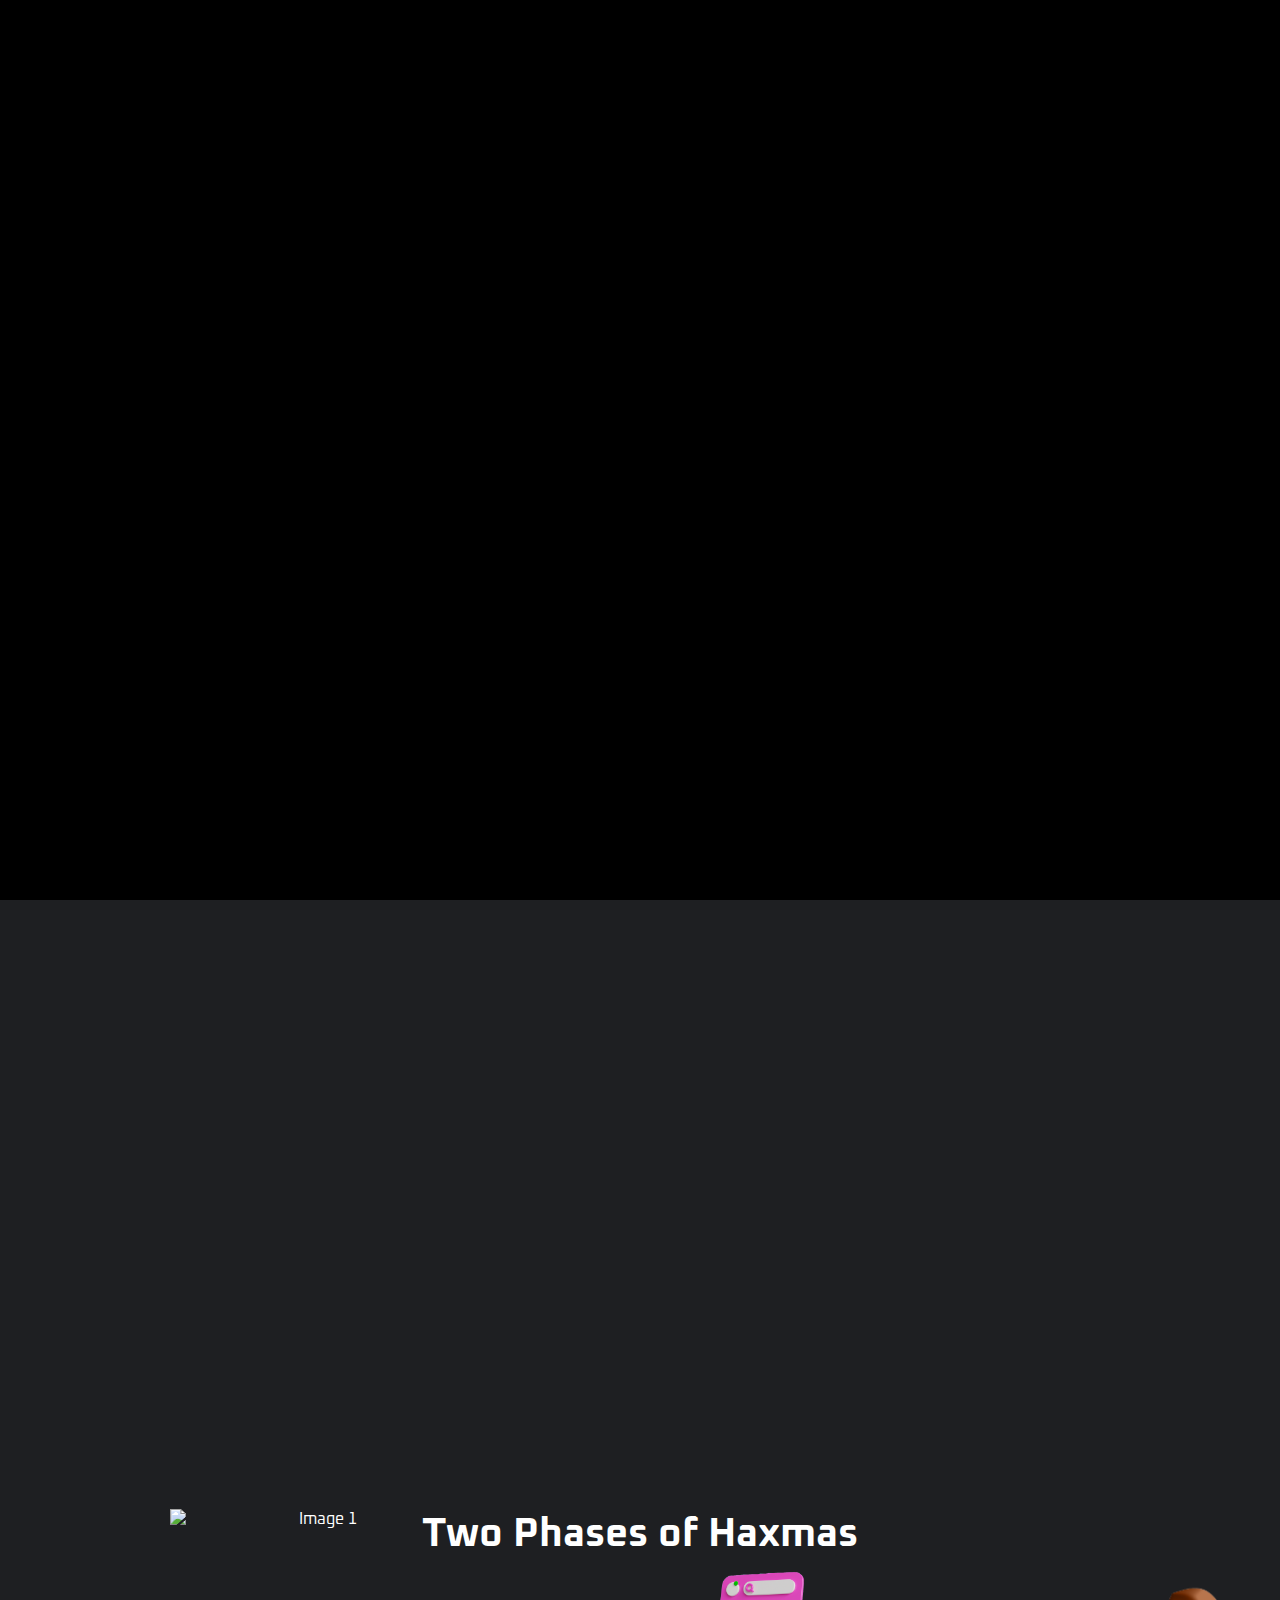
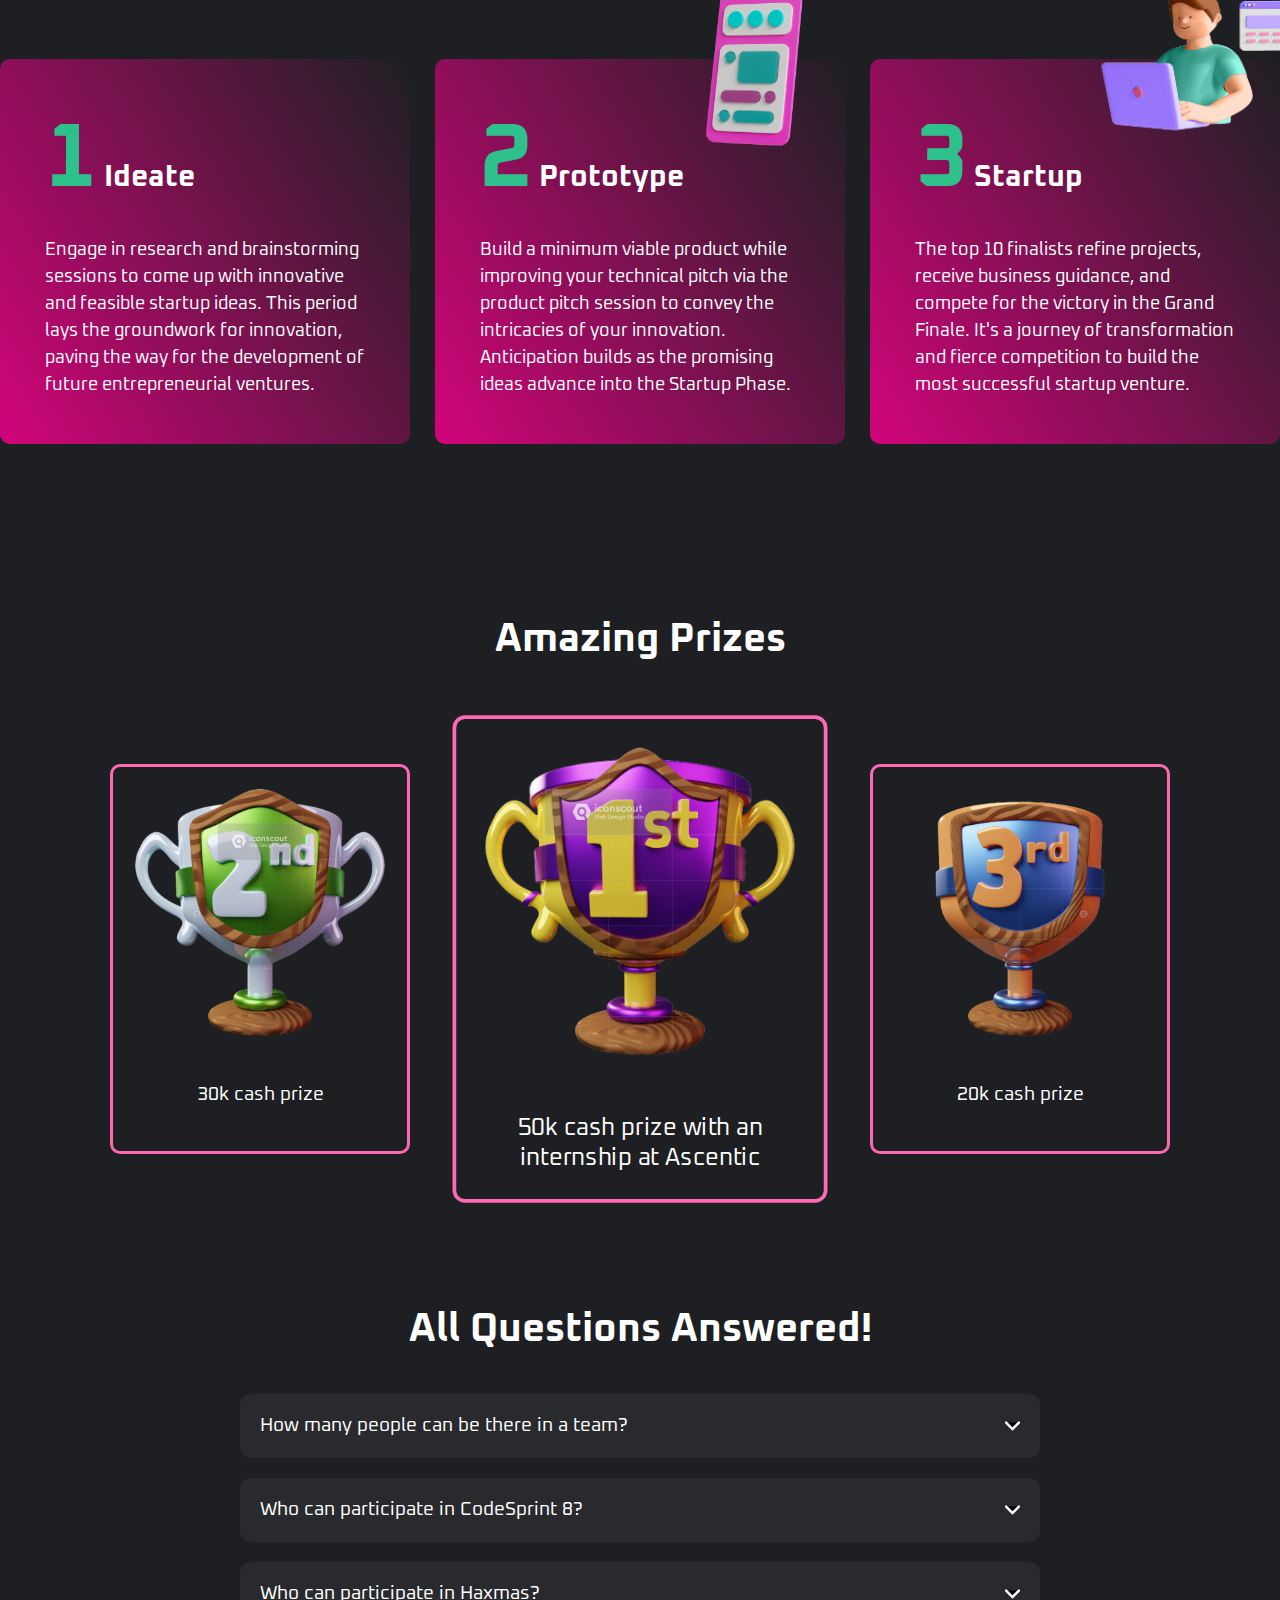
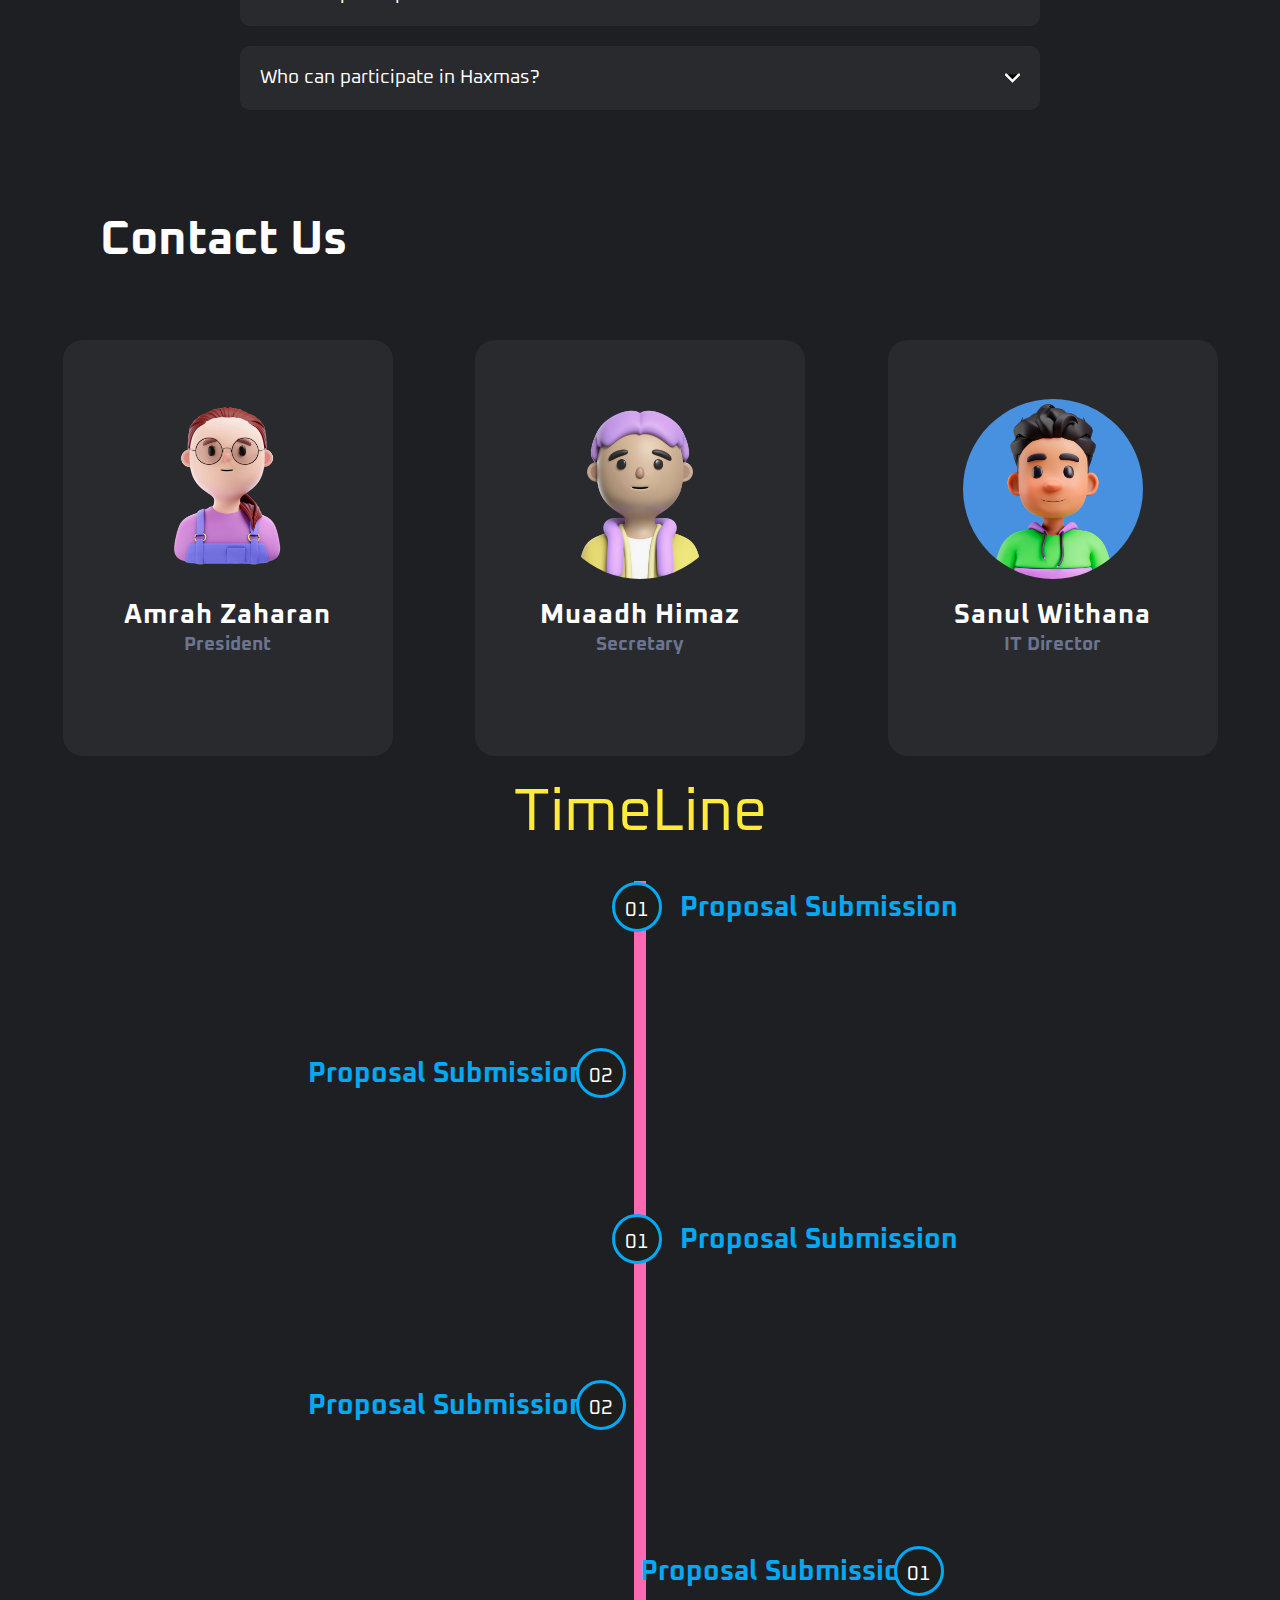
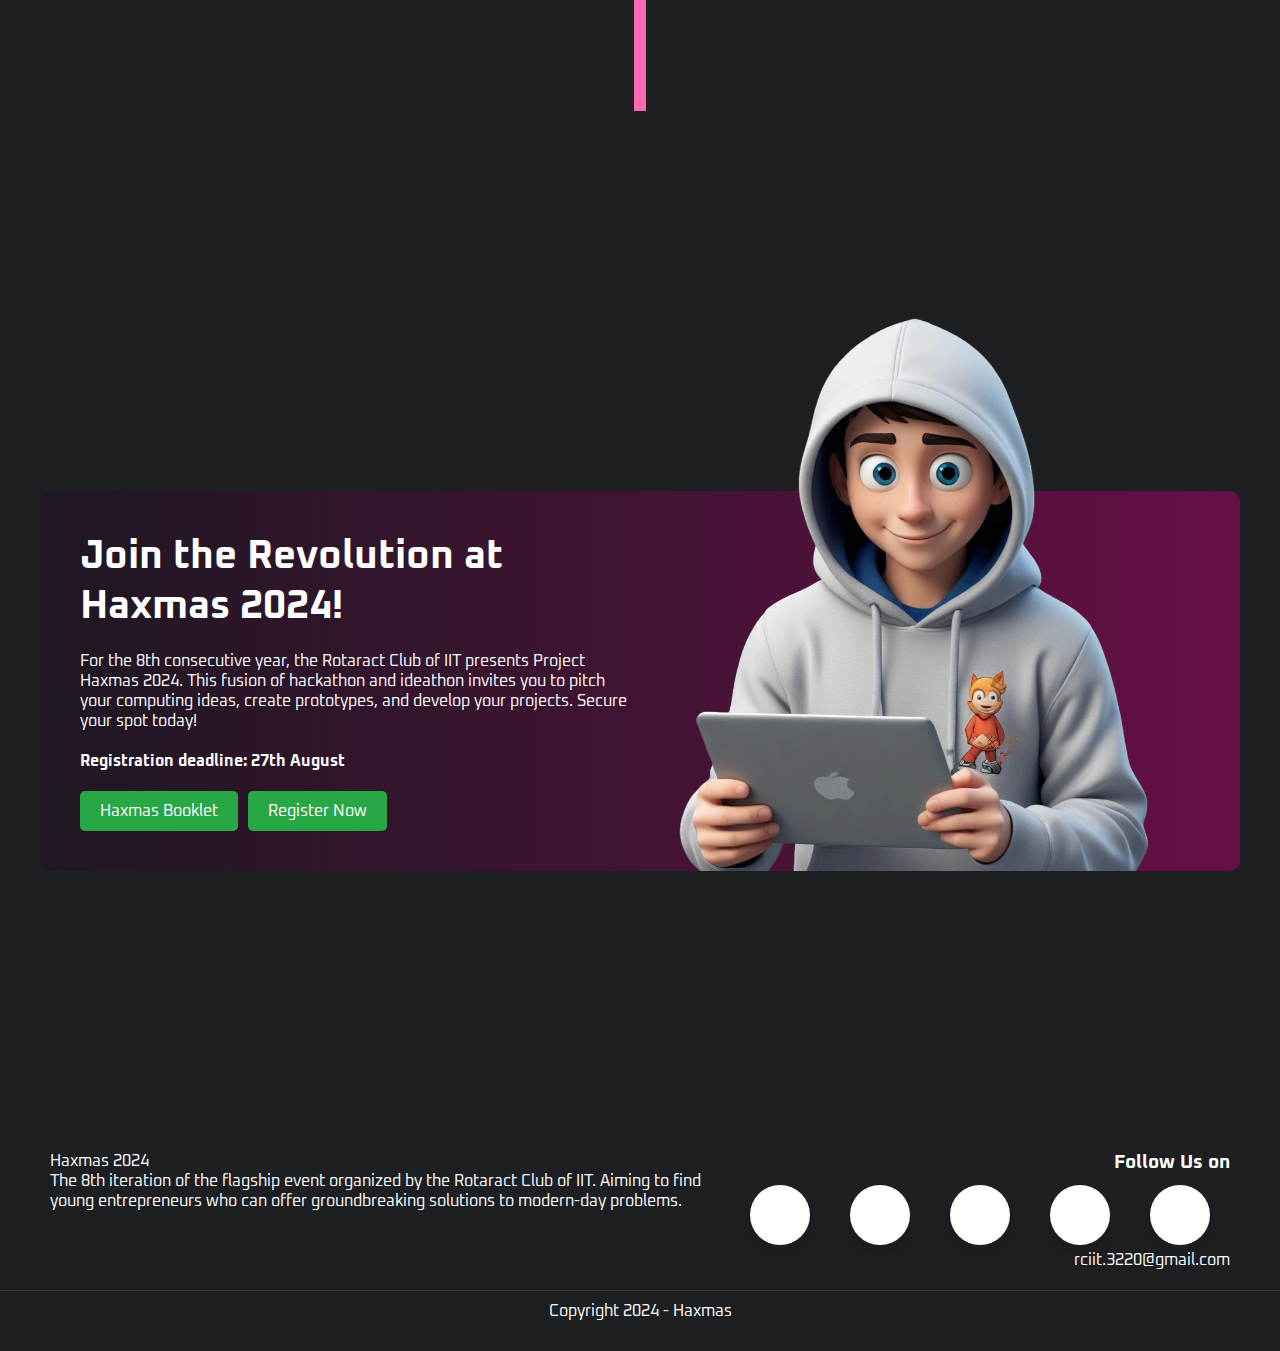
==== commit d373c34f: "did an styling correction on haxmas container section" ====
--- a/index.html
+++ b/index.html
@@ -9,17 +9,27 @@
       href="https://fonts.googleapis.com/css2?family=Oxanium:wght@400;700&display=swap"
       rel="stylesheet"
     />
-    <link rel="stylesheet" href="https://cdnjs.cloudflare.com/ajax/libs/font-awesome/6.6.0/css/all.min.css" integrity="sha512-Kc323vGBEqzTmouAECnVceyQqyqdsSiqLQISBL29aUW4U/M7pSPA/gEUZQqv1cwx4OnYxTxve5UMg5GT6L4JJg==" crossorigin="anonymous" referrerpolicy="no-referrer" />
+    <link
+      rel="stylesheet"
+      href="https://cdnjs.cloudflare.com/ajax/libs/font-awesome/6.6.0/css/all.min.css"
+      integrity="sha512-Kc323vGBEqzTmouAECnVceyQqyqdsSiqLQISBL29aUW4U/M7pSPA/gEUZQqv1cwx4OnYxTxve5UMg5GT6L4JJg=="
+      crossorigin="anonymous"
+      referrerpolicy="no-referrer"
+    />
     <script src="https://unpkg.com/scrollreveal"></script>
-
   </head>
   <body>
-    
     <!--Loading Screen-->
 
     <div id="preloader">
-        <dotlottie-player src="https://lottie.host/42448c58-e10e-4535-a45b-ddfe0784c2e9/WgPRrnd03k.json" background="transparent" speed="1" style="width: 300px; height: 300px;" loop autoplay></dotlottie-player>
-
+      <dotlottie-player
+        src="https://lottie.host/42448c58-e10e-4535-a45b-ddfe0784c2e9/WgPRrnd03k.json"
+        background="transparent"
+        speed="1"
+        style="width: 300px; height: 300px"
+        loop
+        autoplay
+      ></dotlottie-player>
     </div>
 
     <div id="progress">
@@ -27,7 +37,7 @@
         <i class="fa-solid fa-angle-up"></i>
       </span>
     </div>
-  
+
     <!--Navigation Bar-->
 
     <nav class="navbar">
@@ -52,60 +62,67 @@
 
     <!-- What is Hackathon -->
 
-      <section class="about">
-
-        <div class="haxmas-container hidden">
-           <div class="text-section">
-               <h1>HaXmas 2024</h1>
-               <p>
-                   For the 8th consecutive year, the Rotaract Club of IIT is back with Project Haxmas. Haxmas 2023 is set to be a combination of a hackathon and ideathon.
-                   <br><br>
-                   On the ideathon, the competing teams are to pitch their new innovative ideas on the field of computing. They are to present their ideas in front of a panel of judges, then will be shortlisted under the development feasibility and other requirements.
-                   <br><br>
-                   Then the selected teams will be provided a time to work on their developments and implementations.
-               </p>
-               <button>See More</button>
-           </div>
-           <div class="image-section">
-               <img src="images/haxmas.webp" alt="HaXmas 2024">
-           </div>
-       </div>
-      </section>
-
+    <section class="about">
+      <div class="haxmas-container hidden">
+        <div class="text-section">
+          <h1>HaXmas 2024</h1>
+          <p>
+            For the 8th consecutive year, the Rotaract Club of IIT is back with
+            Project Haxmas. Haxmas 2023 is set to be a combination of a
+            hackathon and ideathon.
+            <br /><br />
+            On the ideathon, the competing teams are to pitch their new
+            innovative ideas on the field of computing. They are to present
+            their ideas in front of a panel of judges, then will be shortlisted
+            under the development feasibility and other requirements.
+            <br /><br />
+            Then the selected teams will be provided a time to work on their
+            developments and implementations.
+          </p>
+        </div>
+        <div class="image-section">
+          <img src="images/haxmas.webp" alt="HaXmas 2024" />
+        </div>
+      </div>
+    </section>
 
     <!-- Hackothon Phases -->
     <div class="phase-title">
-       <h2>Two Phases of Haxmas</h2>
-    </div>
-
-
-  
+      <h2>Two Phases of Haxmas</h2>
+    </div>
+
     <div class="aboutus-container">
-
-        <div class="phase">
-                <img src="idea.jpg" alt="Image 1">
-                <h2><span>1</span> Ideate</h2>
-                <p>Engage in research and brainstorming sessions to come up with innovative and feasible startup ideas. This period lays the groundwork for innovation, paving the way for the development of future entrepreneurial ventures.</p>
-            </div>
-            <div class="phase">
-                <img src="design.png" alt="Image 2">
-                <h2><span>2</span> Prototype</h2>
-                <p>Build a minimum viable product while improving your technical pitch via the product pitch session to convey the intricacies of your innovation. Anticipation builds as the promising ideas advance into the Startup Phase.</p>
-            </div>
-            <div class="phase">
-                <img src="code.png" alt="Image 3">
-                <h2><span>3</span> Startup</h2>
-                <p>The top 10 finalists refine projects, receive business guidance, and compete for the victory in the Grand Finale. It's a journey of transformation and fierce competition to build the most successful startup venture.</p>
-            </div>
-    </div>
-
-    
-   
-    
-
-
-
-  
+      <div class="phase">
+        <img src="idea.jpg" alt="Image 1" />
+        <h2><span>1</span> Ideate</h2>
+        <p>
+          Engage in research and brainstorming sessions to come up with
+          innovative and feasible startup ideas. This period lays the groundwork
+          for innovation, paving the way for the development of future
+          entrepreneurial ventures.
+        </p>
+      </div>
+      <div class="phase">
+        <img src="design.png" alt="Image 2" />
+        <h2><span>2</span> Prototype</h2>
+        <p>
+          Build a minimum viable product while improving your technical pitch
+          via the product pitch session to convey the intricacies of your
+          innovation. Anticipation builds as the promising ideas advance into
+          the Startup Phase.
+        </p>
+      </div>
+      <div class="phase">
+        <img src="code.png" alt="Image 3" />
+        <h2><span>3</span> Startup</h2>
+        <p>
+          The top 10 finalists refine projects, receive business guidance, and
+          compete for the victory in the Grand Finale. It's a journey of
+          transformation and fierce competition to build the most successful
+          startup venture.
+        </p>
+      </div>
+    </div>
 
     <!--Price Awards Section-->
 
@@ -118,7 +135,7 @@
         </div>
         <div class="prize prize-highlight">
           <img src="first.png" alt="Second Prize" />
-          
+
           <p>50k cash prize with an internship at Ascentic</p>
         </div>
         <div class="prize">
@@ -135,12 +152,15 @@
         <div class="faq">
           <div class="faq-question">
             <p>How many people can be there in a team?</p>
-            
-              <svg width="15" height="10" viewBox="0 0 42 25">
-                <path d="M3 3L21 21L39 3" stroke="white" stroke-width="7" stroke-linecap="round"/>
-                
-              </svg>
-           
+
+            <svg width="15" height="10" viewBox="0 0 42 25">
+              <path
+                d="M3 3L21 21L39 3"
+                stroke="white"
+                stroke-width="7"
+                stroke-linecap="round"
+              />
+            </svg>
           </div>
           <div class="faq-answer">
             <p>A team can consist of 3-5 participants.</p>
@@ -150,9 +170,13 @@
           <div class="faq-question">
             <p>Who can participate in CodeSprint 8?</p>
             <svg width="15" height="10" viewBox="0 0 42 25">
-                <path d="M3 3L21 21L39 3" stroke="white" stroke-width="7" stroke-linecap="round"/>
-                
-              </svg>
+              <path
+                d="M3 3L21 21L39 3"
+                stroke="white"
+                stroke-width="7"
+                stroke-linecap="round"
+              />
+            </svg>
           </div>
           <div class="faq-answer">
             <p>Anyone with a passion for coding can participate.</p>
@@ -163,9 +187,13 @@
           <div class="faq-question">
             <p>Who can participate in Haxmas?</p>
             <svg width="15" height="10" viewBox="0 0 42 25">
-                <path d="M3 3L21 21L39 3" stroke="white" stroke-width="7" stroke-linecap="round"/>
-                
-              </svg>
+              <path
+                d="M3 3L21 21L39 3"
+                stroke="white"
+                stroke-width="7"
+                stroke-linecap="round"
+              />
+            </svg>
           </div>
           <div class="faq-answer">
             <p>Anyone with a passion for coding can participate.</p>
@@ -176,9 +204,13 @@
           <div class="faq-question">
             <p>Who can participate in Haxmas?</p>
             <svg width="15" height="10" viewBox="0 0 42 25">
-                <path d="M3 3L21 21L39 3" stroke="white" stroke-width="7" stroke-linecap="round"/>
-                
-              </svg>
+              <path
+                d="M3 3L21 21L39 3"
+                stroke="white"
+                stroke-width="7"
+                stroke-linecap="round"
+              />
+            </svg>
           </div>
           <div class="faq-answer">
             <p>Anyone with a passion for coding can participate.</p>
@@ -259,22 +291,22 @@
               ></div>
             </div>
 
-          
+            <div class="ag-timeline_list">
               <!-- Left  Box-->
               <div class="js-timeline_item ag-timeline_item">
                 <div class="ag-timeline-card_box">
-               
+                  <!--Number Code -->
+
+                  <div
+                    class="js-timeline-card_point-box ag-timeline-card_point-box"
+                  >
+                    <div class="ag-timeline-card_point">01</div>
+                  </div>
+
                   <!-- Name Code -->
                   <div class="ag-timeline-card_meta-box">
                     <div class="ag-timeline-card_meta">Proposal Submission</div>
                   </div>
-
-                     <div
-                    class="js-timeline-card_point-box ag-timeline-card_point-box"
-                  >
-                    <div class="ag-timeline-card_point">01</div>
-                  </div>
-
                 </div>
 
                 <!-- Image Code -->
@@ -297,20 +329,16 @@
 
               <div class="js-timeline_item ag-timeline_item">
                 <div class="ag-timeline-card_box">
-                  
-
-                    <div
-                    class="js-timeline-card_point-box ag-timeline-card_point-box"
-                  >
-                    <div class="ag-timeline-card_point">01</div>
-                  </div>
-
                   <!-- Name Code -->
                   <div class="ag-timeline-card_meta-box">
                     <div class="ag-timeline-card_meta">Proposal Submission</div>
                   </div>
 
-                  
+                  <div
+                    class="js-timeline-card_point-box ag-timeline-card_point-box"
+                  >
+                    <div class="ag-timeline-card_point">02</div>
+                  </div>
                 </div>
 
                 <!-- Image Code -->
@@ -363,15 +391,15 @@
 
               <div class="js-timeline_item ag-timeline_item">
                 <div class="ag-timeline-card_box">
+                  <!-- Name Code -->
+                  <div class="ag-timeline-card_meta-box">
+                    <div class="ag-timeline-card_meta">Proposal Submission</div>
+                  </div>
+
                   <div
                     class="js-timeline-card_point-box ag-timeline-card_point-box"
                   >
-                    <div class="ag-timeline-card_point">01</div>
-                  </div>
-
-                  <!-- Name Code -->
-                  <div class="ag-timeline-card_meta-box">
-                    <div class="ag-timeline-card_meta">Proposal Submission</div>
+                    <div class="ag-timeline-card_point">02</div>
                   </div>
                 </div>
 
@@ -390,11 +418,9 @@
                   <div class="ag-timeline-card_arrow"></div>
                 </div>
               </div>
-              
+
               <div class="js-timeline_item ag-timeline_item">
                 <div class="ag-timeline-card_box">
-                  
-
                   <!-- Name Code -->
                   <div class="ag-timeline-card_meta-box">
                     <div class="ag-timeline-card_meta">Proposal Submission</div>
@@ -430,22 +456,27 @@
 
     <!--Register -->
     <section id="register">
-        <div class="register-container">
-            <div class="register-content">
-                <div class="text">
-                    <h2>Join the Revolution at Haxmas 2024!</h2>
-                    <p>For the 8th consecutive year, the Rotaract Club of IIT presents Project Haxmas 2024. This fusion of hackathon and ideathon invites you to pitch your computing ideas, create prototypes, and develop your projects. Secure your spot today! </p>
-                    <p><b>Registration deadline: 27th August</b></p>
-                     <div class="buttons">
-                        <a class="btn" href="#">Haxmas Booklet</a>
-                        <a class="btn" href="#">Register Now</a>
-                    </div>
-                </div>
-                <img src="man.jpg" class="astronaut" alt="Astronaut Image">
-            </div>
-        </div>
+      <div class="register-container">
+        <div class="register-content">
+          <div class="text">
+            <h2>Join the Revolution at Haxmas 2024!</h2>
+            <p>
+              For the 8th consecutive year, the Rotaract Club of IIT presents
+              Project Haxmas 2024. This fusion of hackathon and ideathon invites
+              you to pitch your computing ideas, create prototypes, and develop
+              your projects. Secure your spot today!
+            </p>
+            <p><b>Registration deadline: 27th August</b></p>
+            <div class="buttons">
+              <a class="btn" href="#">Haxmas Booklet</a>
+              <a class="btn" href="#">Register Now</a>
+            </div>
+          </div>
+          <img src="man.jpg" class="astronaut" alt="Astronaut Image" />
+        </div>
+      </div>
     </section>
-    
+
     <!-- Footer -->
 
     <footer>
@@ -464,35 +495,34 @@
           <h3>Follow Us on</h3>
           <div class="social-icons">
             <div class="icon facebook">
-              
-
               <div class="tooltip">Facebook</div>
               <a href="https://www.facebook.com" target="_blank"
-                ><span><i class="fa-brands fa-facebook"></i></span></a>
+                ><span><i class="fa-brands fa-facebook"></i></span
+              ></a>
             </div>
             <div class="icon instagram">
-
               <div class="tooltip">Instagram</div>
-            <a href="https://www.instagram.com" target="_blank"
-              ><span><i class="fa-brands fa-instagram"></i></span></a>
+              <a href="https://www.instagram.com" target="_blank"
+                ><span><i class="fa-brands fa-instagram"></i></span
+              ></a>
             </div>
             <div class="icon linkdin">
-
               <div class="tooltip">Linkdin</div>
-            <a href="https://www.linkedin.com" target="_blank"
-              ><span><i class="fa-brands fa-linkedin"></i></span></a>
+              <a href="https://www.linkedin.com" target="_blank"
+                ><span><i class="fa-brands fa-linkedin"></i></span
+              ></a>
             </div>
             <div class="icon youtube">
-
               <div class="tooltip">Youtube</div>
-            <a href="https://www.youtube.com" target="_blank"
-              ><span><i class="fa-brands fa-youtube"></i></span></a>
+              <a href="https://www.youtube.com" target="_blank"
+                ><span><i class="fa-brands fa-youtube"></i></span
+              ></a>
             </div>
             <div class="icon tiktok">
-
               <div class="tooltip">Tiktok</div>
               <a href="https://www.tiktok.com" target="_blank"
-                ><span><i class="fa-brands fa-tiktok"></i></span></a>
+                ><span><i class="fa-brands fa-tiktok"></i></span
+              ></a>
             </div>
           </div>
           <p>rciit.3220@gmail.com</p>
@@ -509,9 +539,11 @@
       crossorigin="anonymous"
       referrerpolicy="no-referrer"
     ></script>
-  
-    <script src="https://unpkg.com/@dotlottie/player-component@latest/dist/dotlottie-player.mjs" type="module"></script> 
-    
+
+    <script
+      src="https://unpkg.com/@dotlottie/player-component@latest/dist/dotlottie-player.mjs"
+      type="module"
+    ></script>
 
     <script src="script.js"></script>
   </body>
--- a/styles.css
+++ b/styles.css
@@ -33,10 +33,10 @@
   display: flex;
   justify-content: space-between;
   align-items: center;
-  max-width: 1200px;
-
-  padding: 20px;
-  margin: 100px auto; /* Center the container */
+  max-width: 1500px;
+  
+  padding: 50px;
+  gap: 100px;
   opacity: 0; /* Start hidden */
   transform: translateX(-100%); /* Start off-screen */
   transition: opacity 1s, transform 1s; /* Smooth transition */
@@ -47,10 +47,11 @@
   padding: 20px;
   text-align: left;
   margin-right: 20px;
+ 
 }
 
 .text-section h1 {
-  font-size: 2.5em;
+  font-size: 3em;
   margin: 0 0 20px 0;
   color: #fff;
 }
@@ -62,32 +63,21 @@
   margin-bottom: 20px;
 }
 
-.text-section button {
-  background-color: #007bff;
-  color: #fff;
-  border: none;
-  padding: 10px 20px;
-  font-size: 1em;
-  border-radius: 5px;
-  cursor: pointer;
-  margin-top: 20px;
-}
-
-.text-section button:hover {
-  background-color: #0056b3;
-}
+
 
 .image-section {
   flex: 1;
   display: flex;
   justify-content: center;
   align-items: center;
+  
 }
 
 .image-section img {
   max-width: 100%;
   height: auto;
-  border-radius: 8px;
+  transform: scale(1.2);
+  
 }
 
 .hidden {
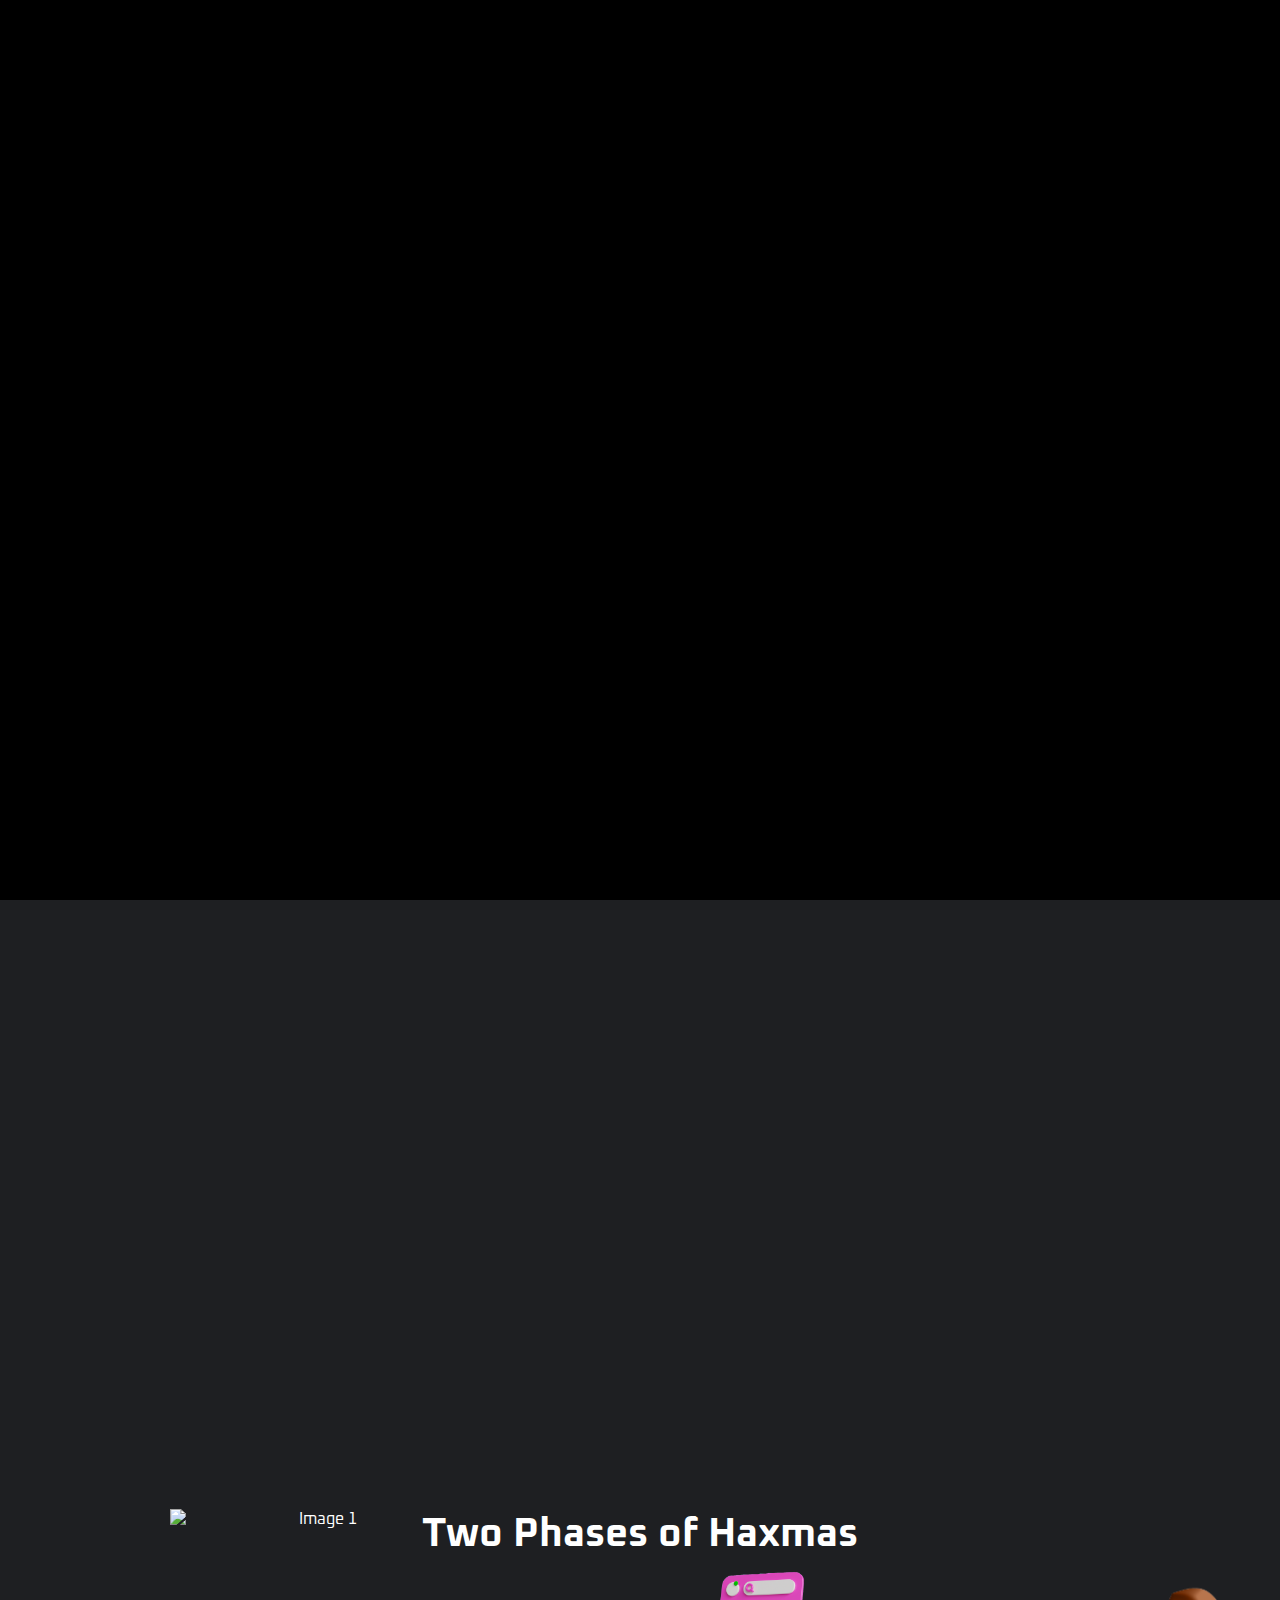
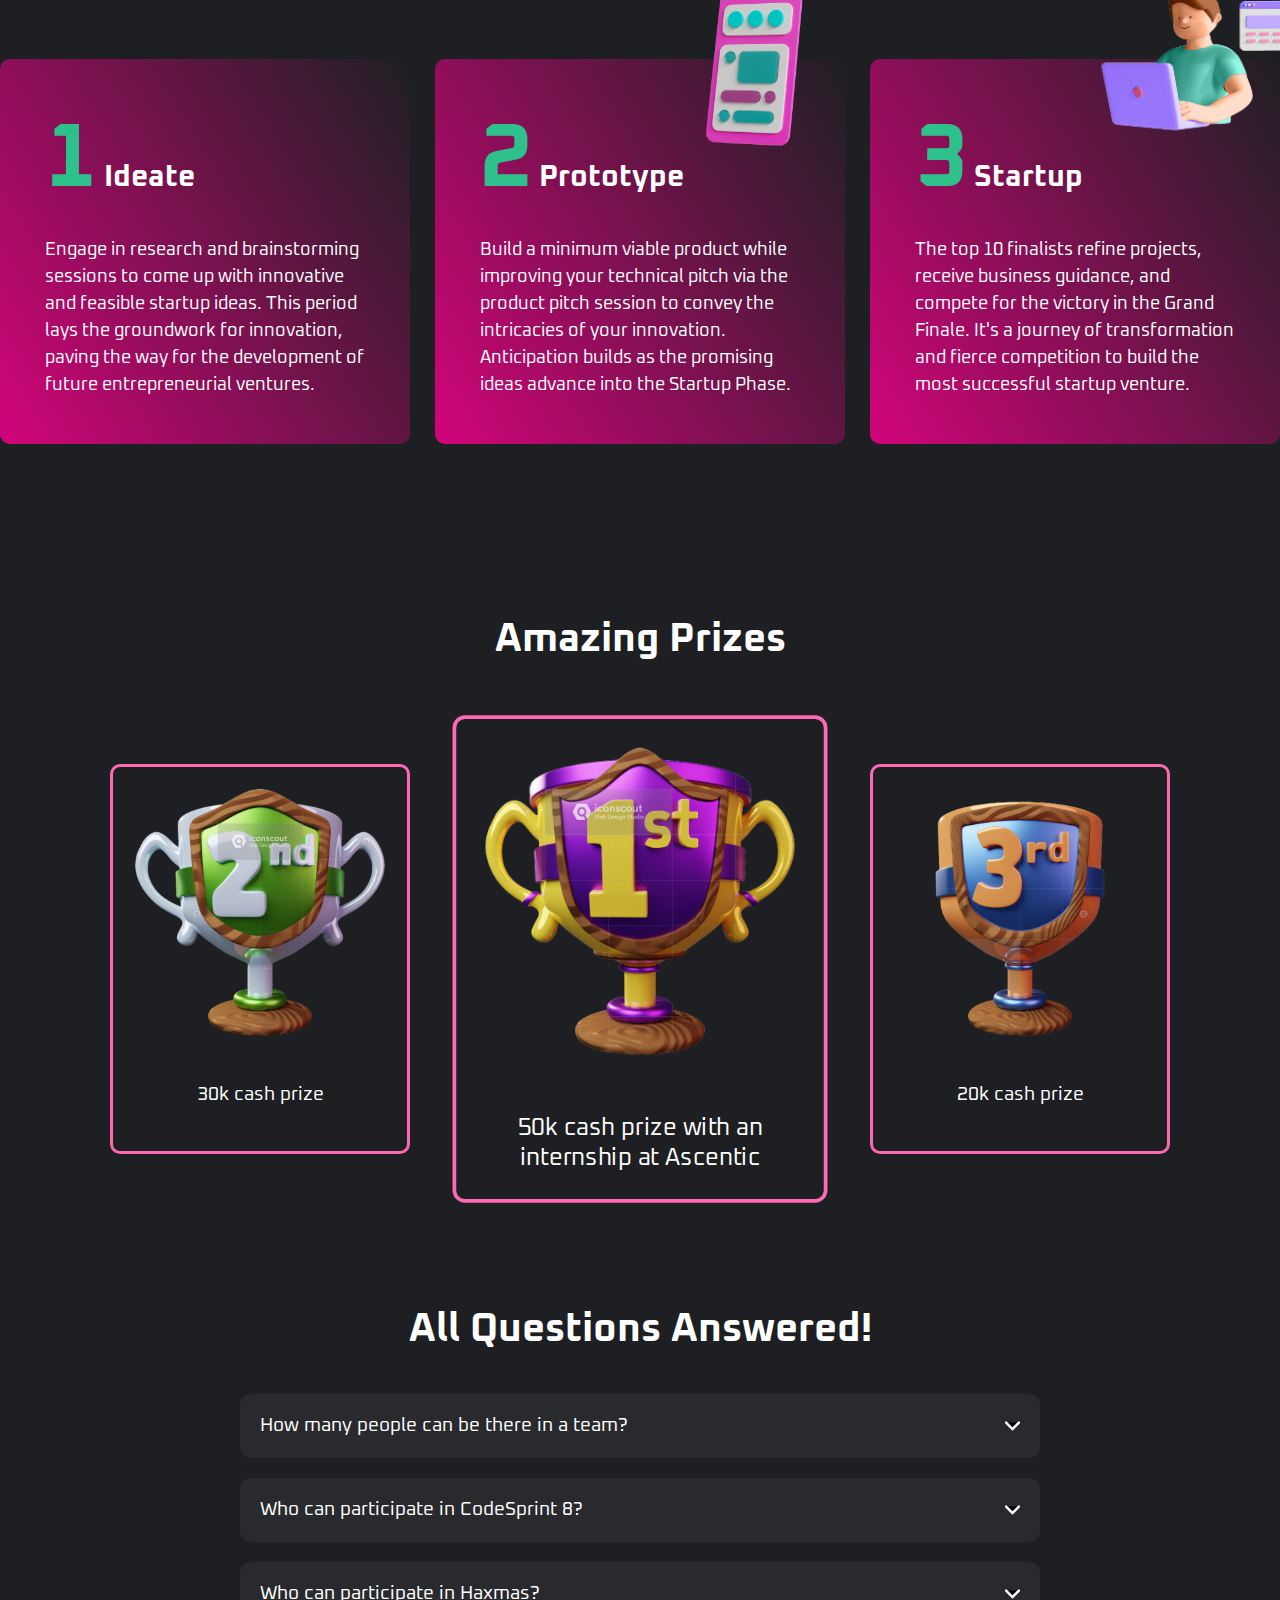
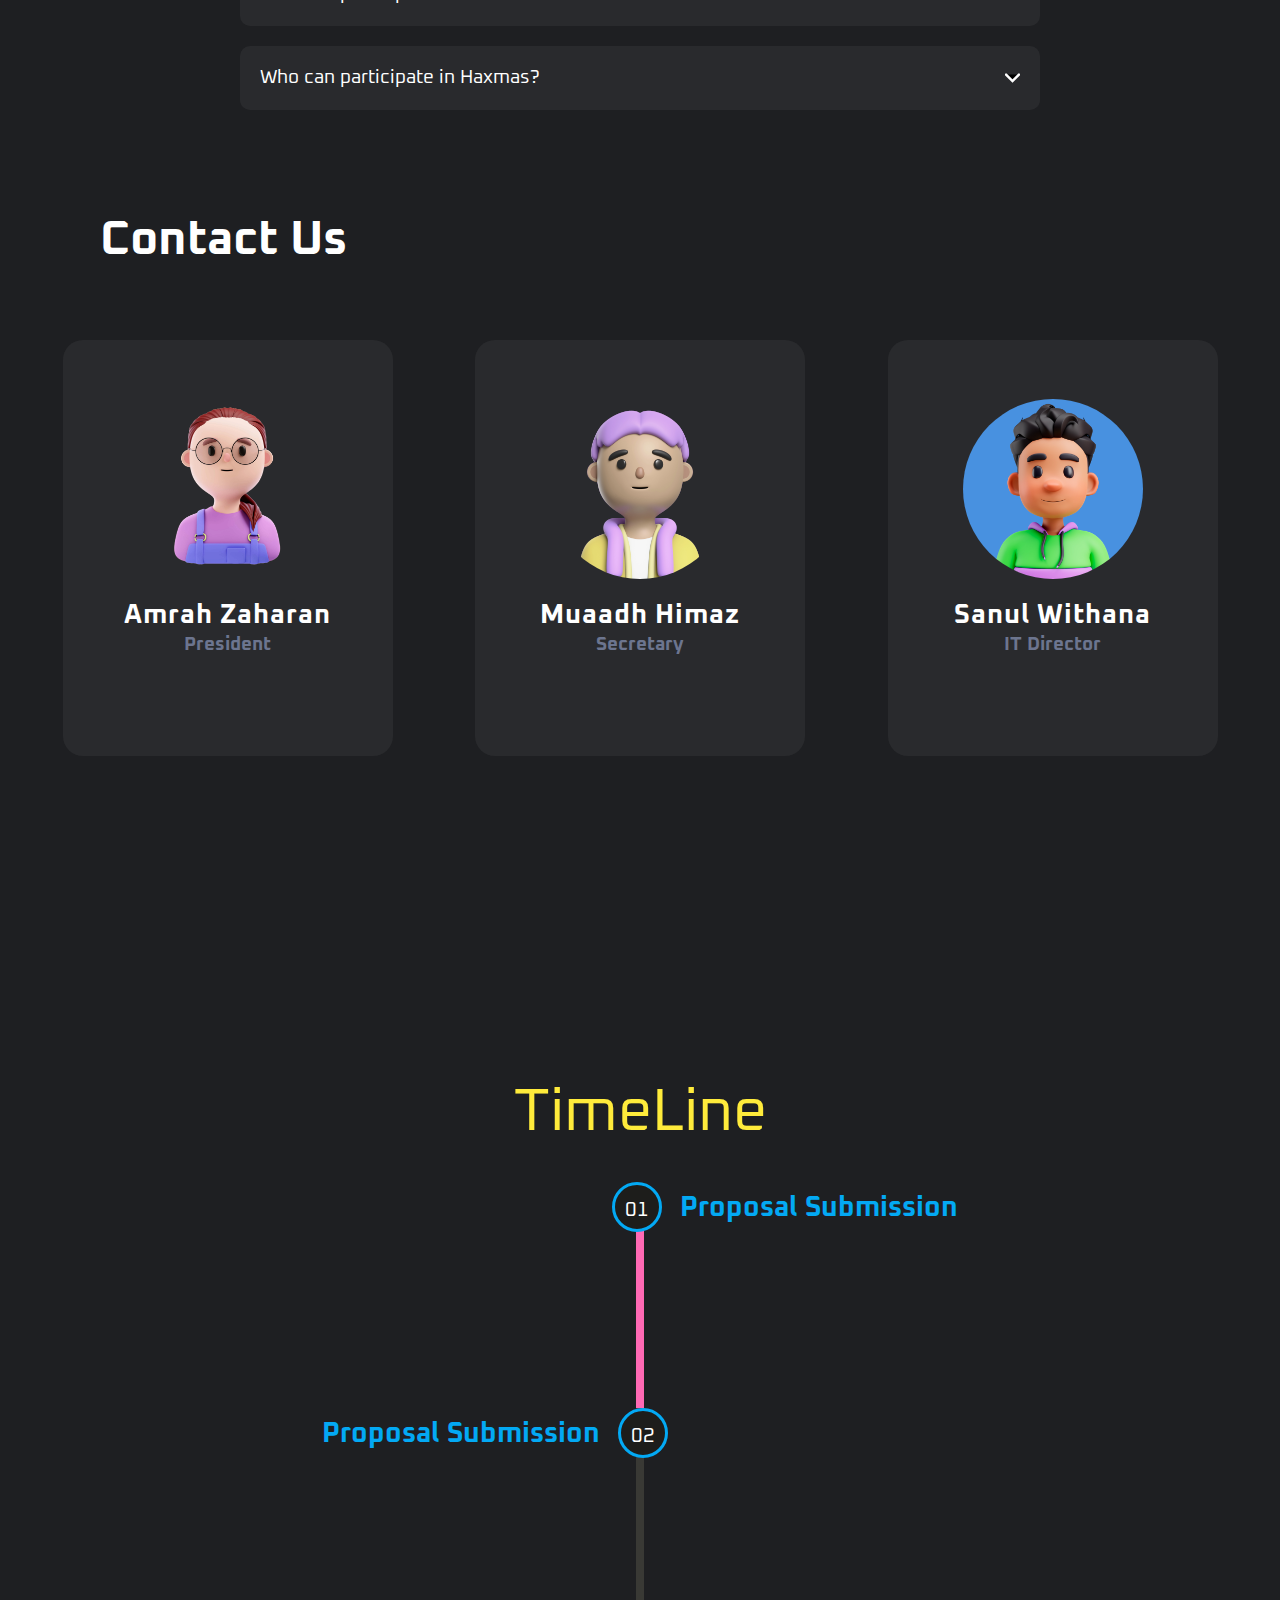
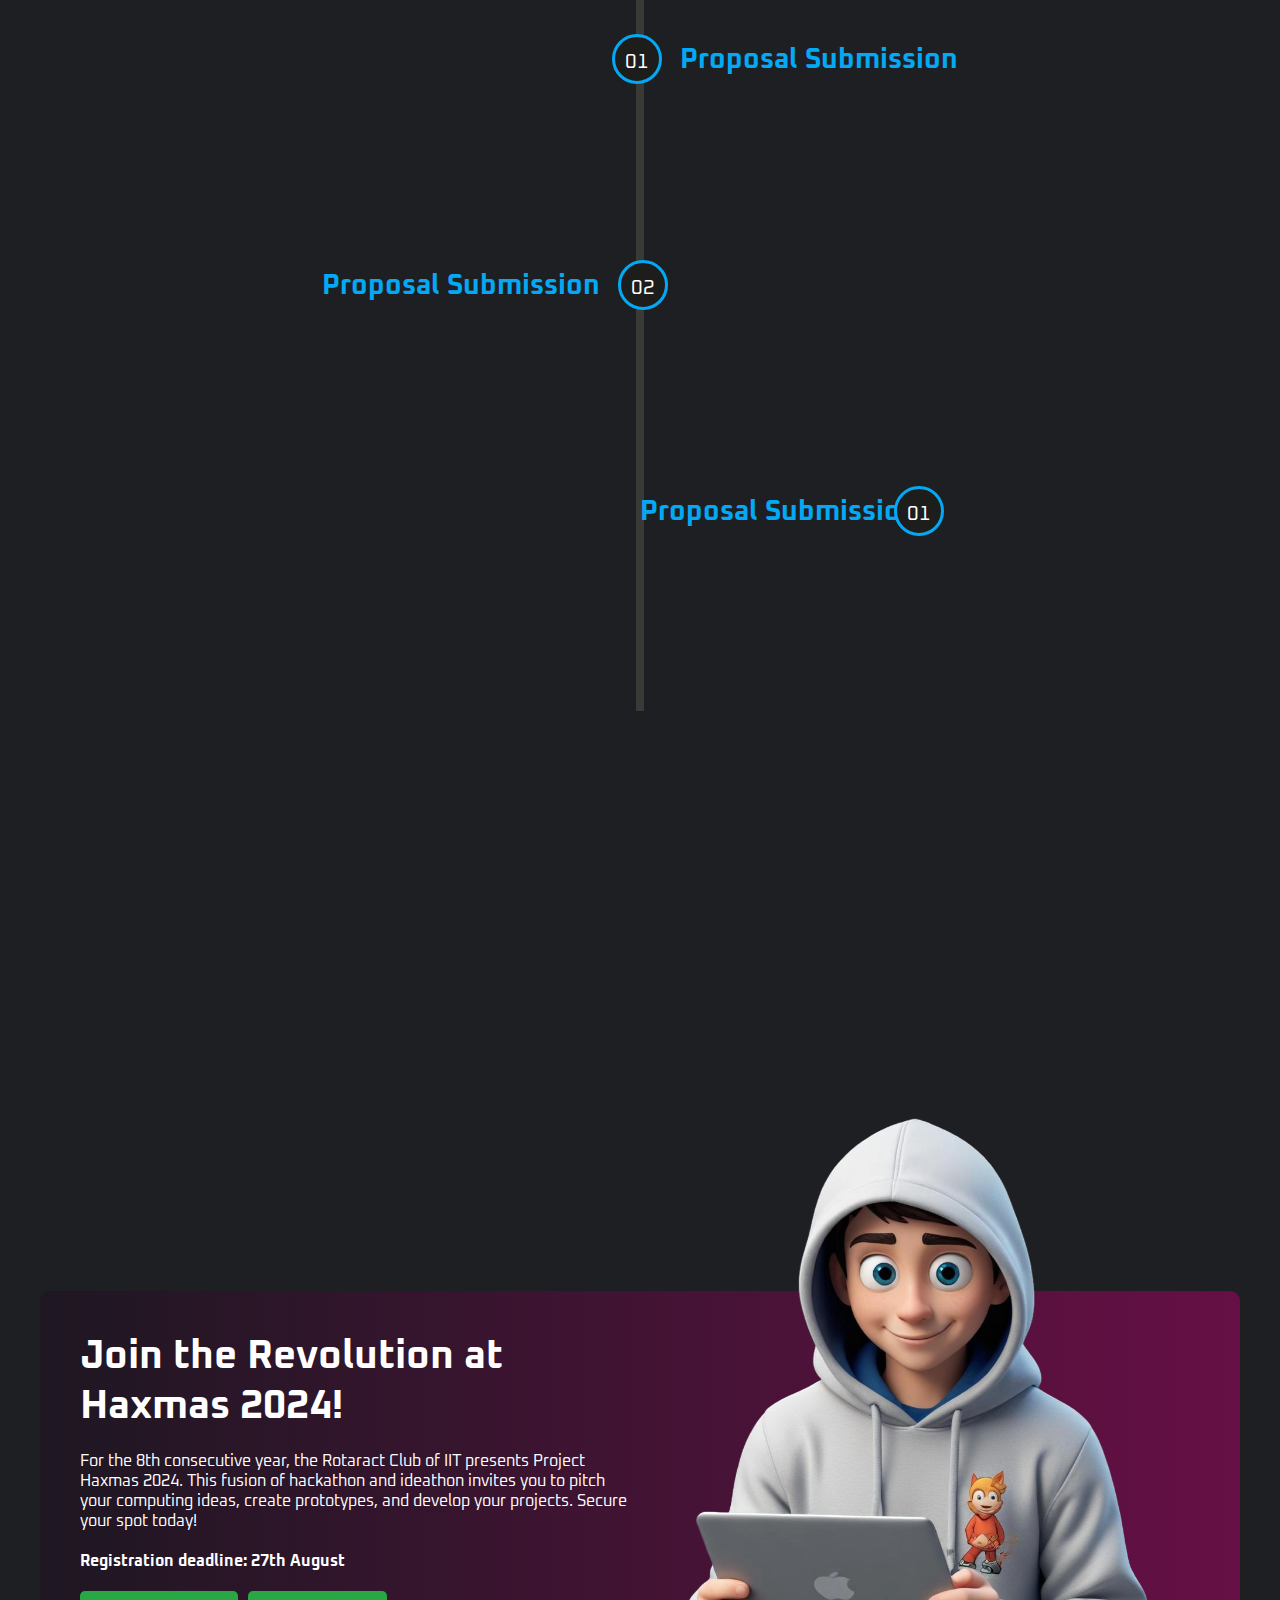
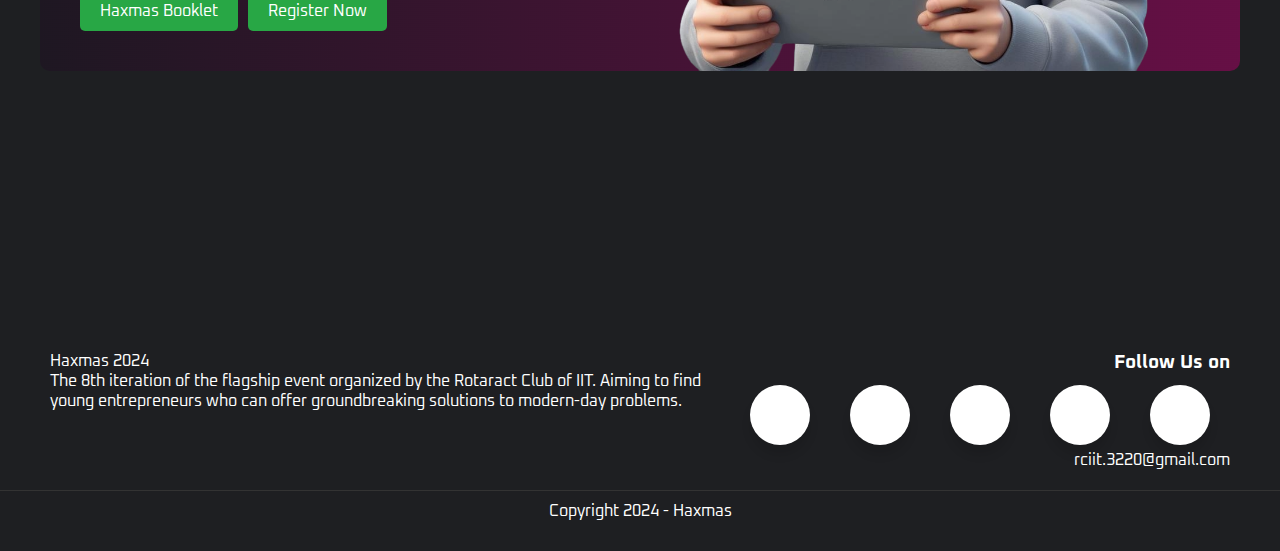
==== commit 2c587054: "did the correction on the timeline section" ====
--- a/index.html
+++ b/index.html
@@ -318,6 +318,10 @@
                         Assumenda dicta aperiam eum omnis enim libero at impedit
                         mollitia delectus maiores doloribus eos, nulla ipsa
                         necessitatibus tempore consequatur eius quis ratione!
+                        Lorem ipsum dolor sit amet consectetur adipisicing elit.
+                        Saepe nesciunt repellat atque sed voluptatum molestiae
+                        quia ducimus error pariatur? Nobis in nesciunt quod?
+                        Voluptas vero voluptates omnis et quae dolorem.
                       </p>
                     </div>
                   </div>
@@ -350,6 +354,10 @@
                         Assumenda dicta aperiam eum omnis enim libero at impedit
                         mollitia delectus maiores doloribus eos, nulla ipsa
                         necessitatibus tempore consequatur eius quis ratione!
+                        Lorem ipsum dolor sit amet consectetur adipisicing elit.
+                        Saepe nesciunt repellat atque sed voluptatum molestiae
+                        quia ducimus error pariatur? Nobis in nesciunt quod?
+                        Voluptas vero voluptates omnis et quae dolorem.
                       </p>
                     </div>
                   </div>
@@ -382,6 +390,10 @@
                         Assumenda dicta aperiam eum omnis enim libero at impedit
                         mollitia delectus maiores doloribus eos, nulla ipsa
                         necessitatibus tempore consequatur eius quis ratione!
+                        Lorem ipsum dolor sit amet consectetur adipisicing elit.
+                        Saepe nesciunt repellat atque sed voluptatum molestiae
+                        quia ducimus error pariatur? Nobis in nesciunt quod?
+                        Voluptas vero voluptates omnis et quae dolorem.
                       </p>
                     </div>
                   </div>
@@ -412,6 +424,10 @@
                         Assumenda dicta aperiam eum omnis enim libero at impedit
                         mollitia delectus maiores doloribus eos, nulla ipsa
                         necessitatibus tempore consequatur eius quis ratione!
+                        Lorem ipsum dolor sit amet consectetur adipisicing elit.
+                        Saepe nesciunt repellat atque sed voluptatum molestiae
+                        quia ducimus error pariatur? Nobis in nesciunt quod?
+                        Voluptas vero voluptates omnis et quae dolorem.
                       </p>
                     </div>
                   </div>
@@ -442,6 +458,10 @@
                         Assumenda dicta aperiam eum omnis enim libero at impedit
                         mollitia delectus maiores doloribus eos, nulla ipsa
                         necessitatibus tempore consequatur eius quis ratione!
+                        Lorem ipsum dolor sit amet consectetur adipisicing elit.
+                        Saepe nesciunt repellat atque sed voluptatum molestiae
+                        quia ducimus error pariatur? Nobis in nesciunt quod?
+                        Voluptas vero voluptates omnis et quae dolorem.
                       </p>
                     </div>
                   </div>
--- a/styles.css
+++ b/styles.css
@@ -735,9 +735,7 @@
 }
 
 .Main {
-  padding-bottom: 100px;
-  padding-left: 0;
-  padding-right: 0;
+  padding: 300px 0;
 }
 
 .TopTitle {
@@ -755,7 +753,7 @@
   position: relative;
 }
 
-.ag-timeline_item:nth-child(2n) {
+.ag-timeline_item:nth-child(2n){
   text-align: right;
 }
 
@@ -768,10 +766,10 @@
 }
 
 .ag-timeline_line {
-  width: 12px;
+  width: 8px;
   background-color: #393935;
   position: absolute;
-  top: 0;
+  top: 2px;
   left: 50%;
   bottom: 0;
   overflow: hidden;
@@ -784,7 +782,7 @@
 
 .ag-timeline_line-progress {
   width: 100%;
-  height: 100%;
+  height: 20%;
   background-color: #ff69b4;
 }
 
@@ -802,7 +800,7 @@
 }
 
 .ag-timeline_item:nth-child(2n) .ag-timeline-card_point-box {
-  margin: 0 14px 0 -14px;
+  margin: 0 -28px 0 14px;
 }
 /**/
 .ag-timeline-card_point {
@@ -839,12 +837,12 @@
   display: inline-block;
   width: 45%;
   margin: -77px 0 0;
-  background-color: rgba(255, 255, 255, 0.1); /* Glass card background */
-  backdrop-filter: blur(10px); /* Glass effect */
-  border: 1px solid rgba(255, 255, 255, 0.3); /* Border for glass effect */
+  background-color: rgba(255, 255, 255, 0.1); 
+  backdrop-filter: blur(10px);
+  border: 1px solid rgba(255, 255, 255, 0.3); 
   padding: 20px;
   border-radius: 10px;
-  box-shadow: 0 4px 6px rgba(0, 0, 0, 0.1); /* Subtle shadow */
+  box-shadow: 0 4px 6px rgba(0, 0, 0, 0.1); 
   opacity: 0;
   -webkit-border-radius: 6px;
   -moz-border-radius: 6px;
@@ -860,7 +858,7 @@
   position: relative;
 }
 
-.ag-timeline_item:nth-child(2n + 1) .ag-timeline-card_item {
+.ag-timeline_item:nth-child(2n+1) .ag-timeline-card_item {
   -webkit-transform: translateX(-200%);
   -moz-transform: translateX(-200%);
   -ms-transform: translateX(-200%);
@@ -876,7 +874,7 @@
   transform: translateX(200%);
 }
 
-.js-ag-active.ag-timeline_item:nth-child(2n + 1) .ag-timeline-card_item,
+.js-ag-active.ag-timeline_item:nth-child(2n+1) .ag-timeline-card_item,
 .js-ag-active.ag-timeline_item:nth-child(2n) .ag-timeline-card_item {
   opacity: 1;
   -webkit-transform: translateX(0);
@@ -914,6 +912,7 @@
 }
 .ag-timeline-card_img {
   width: 100%;
+  
 }
 /* Custom Scrollbar */
 
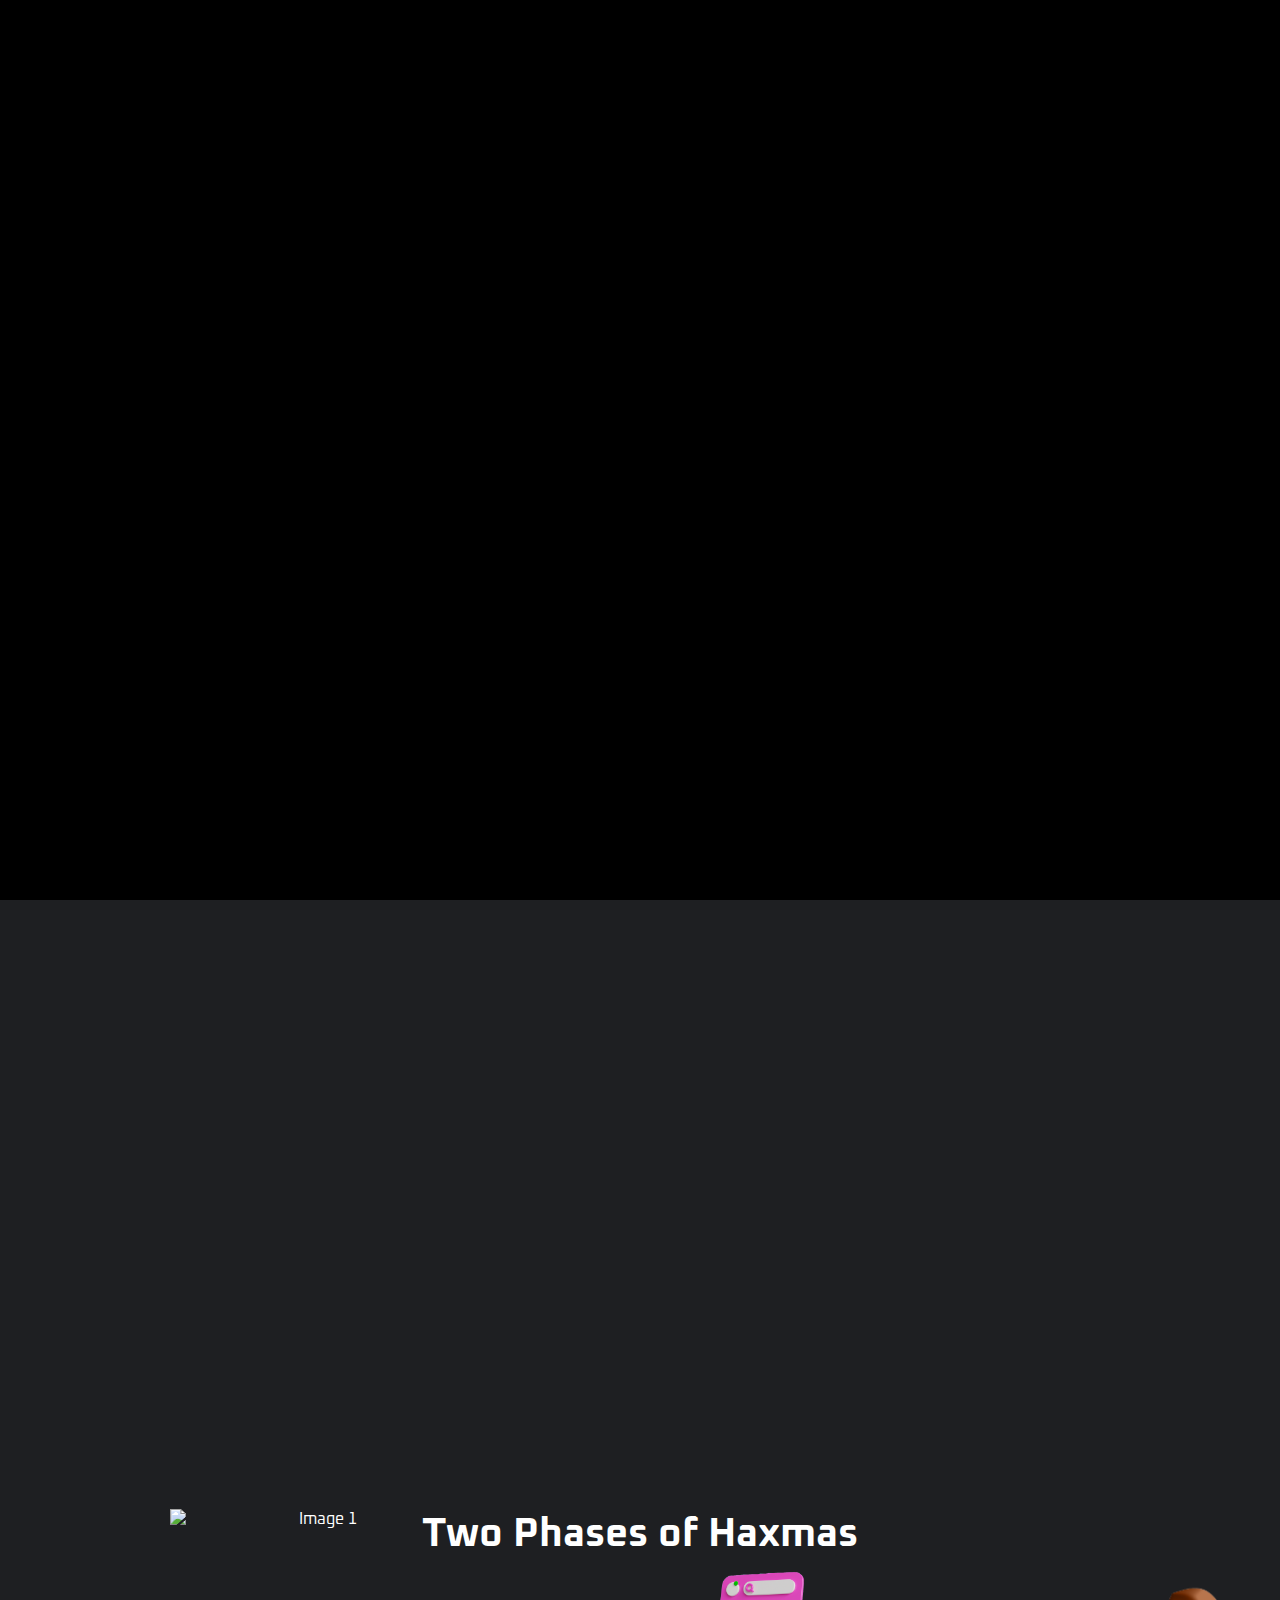
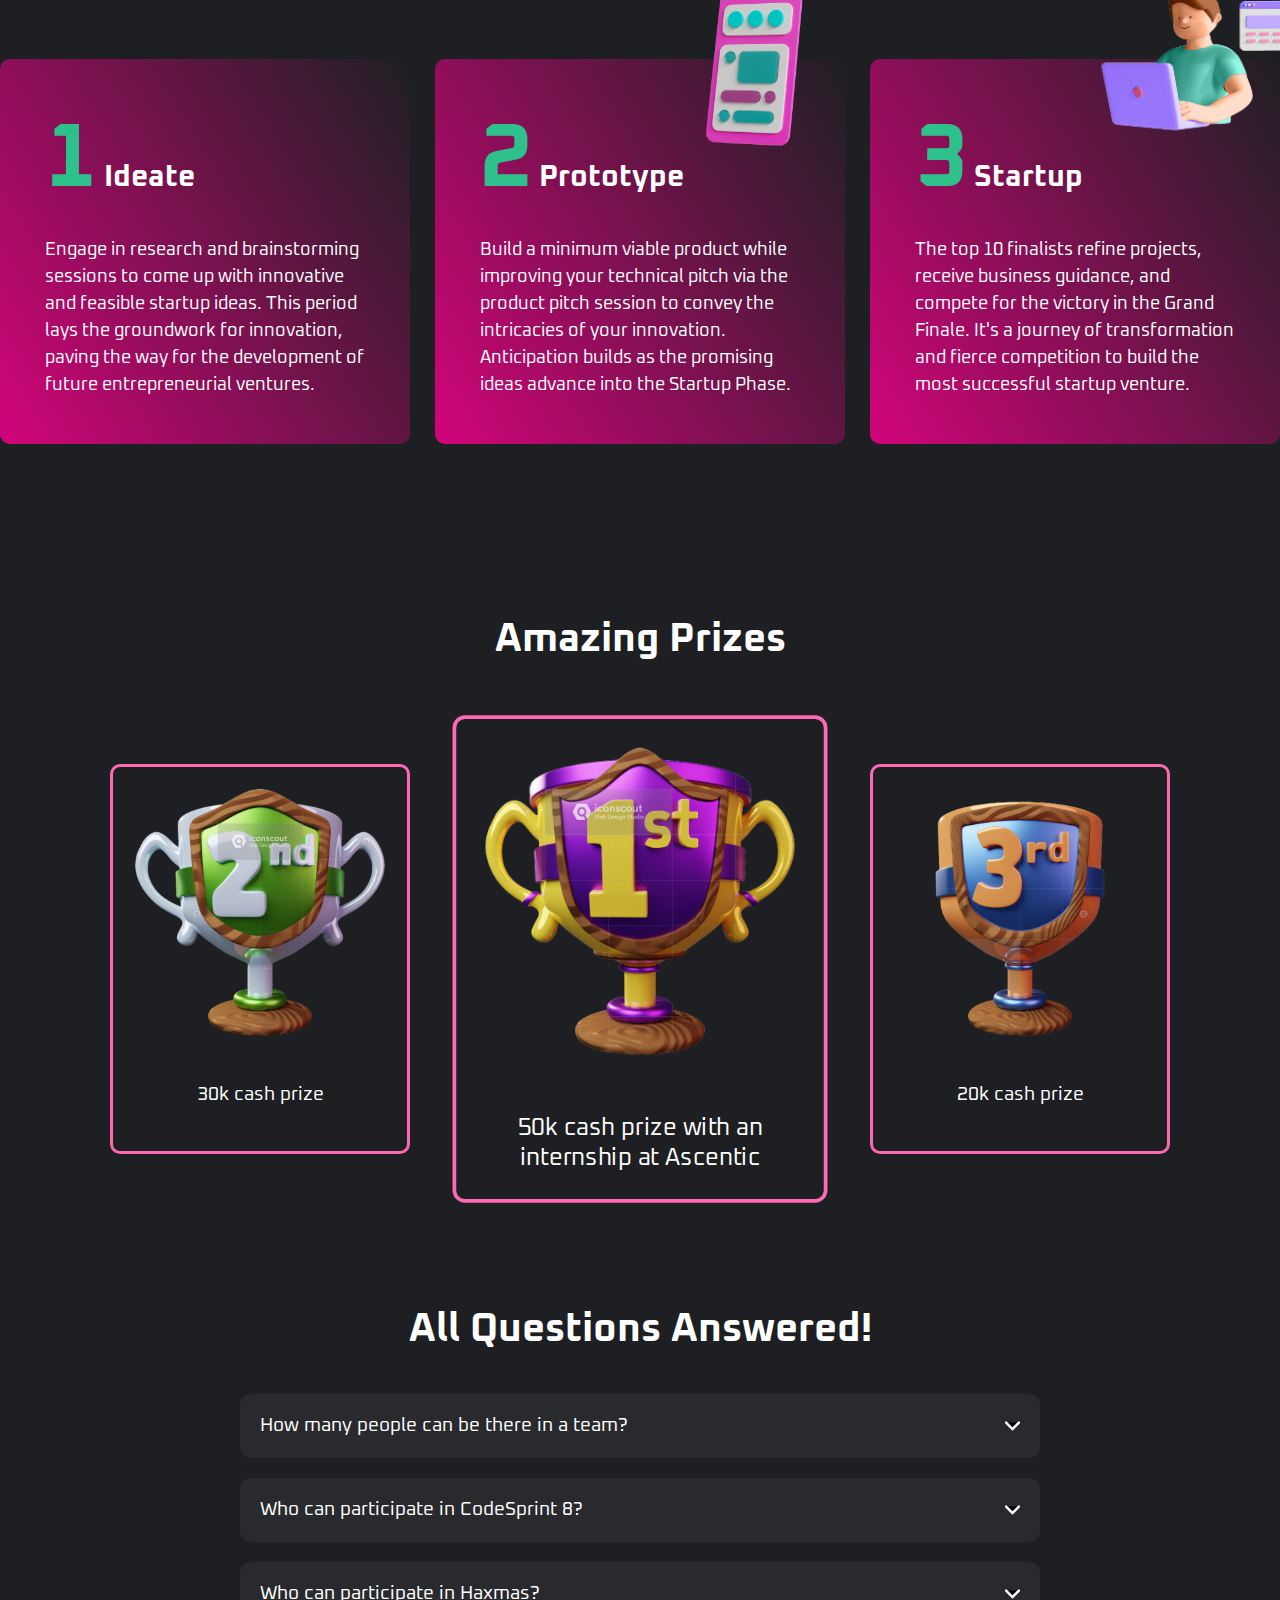
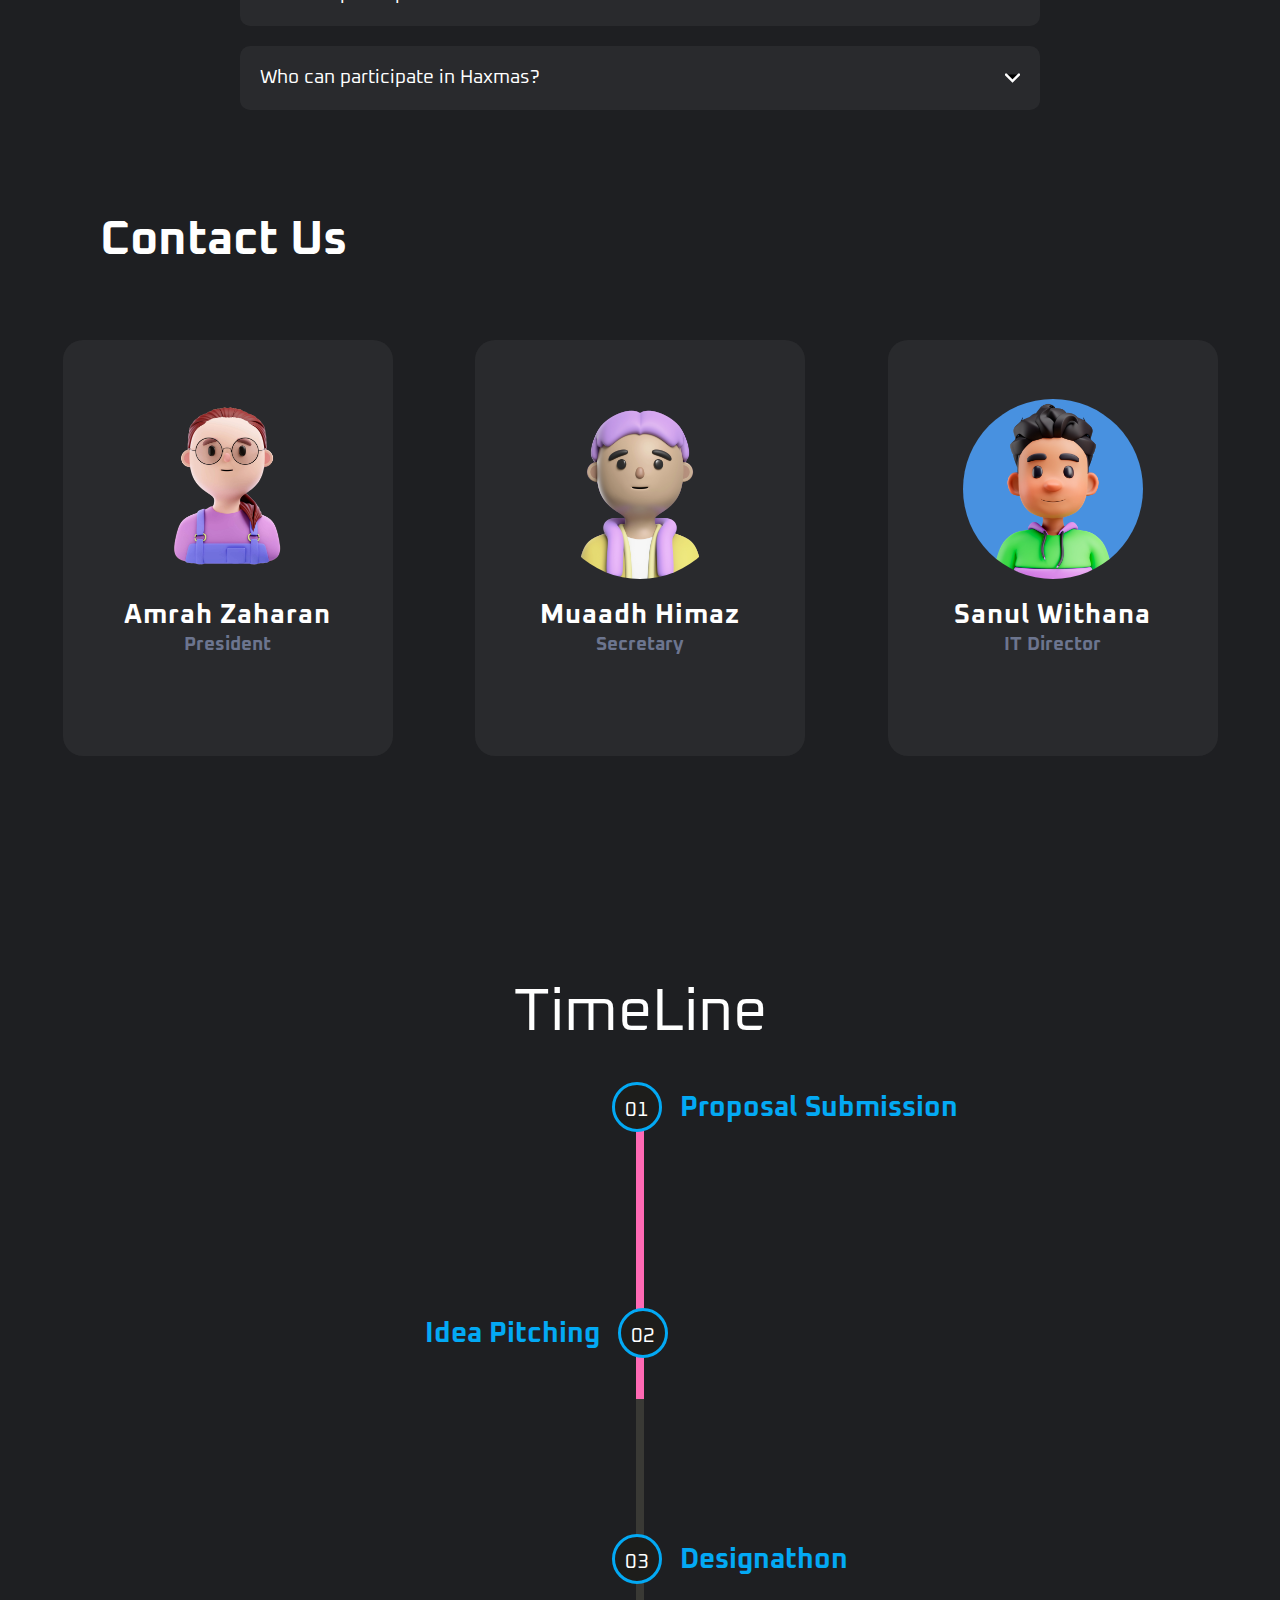
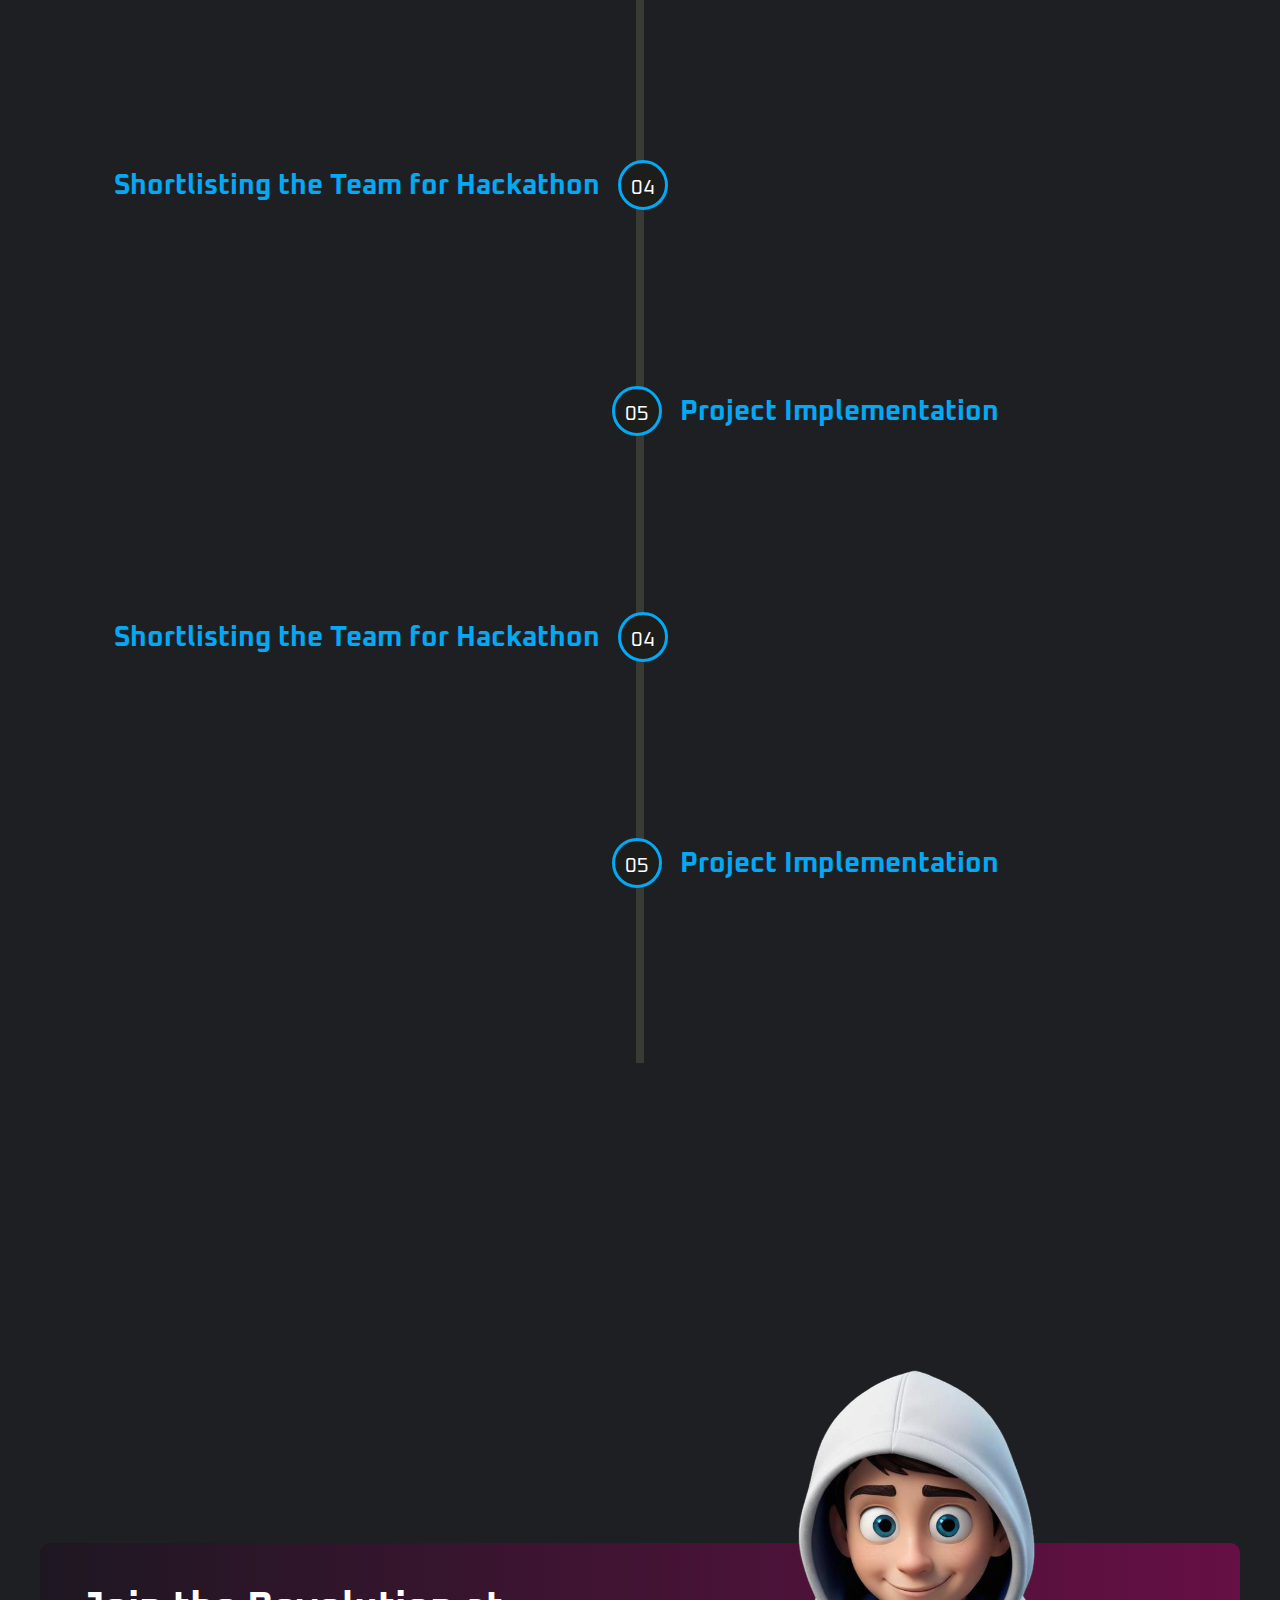
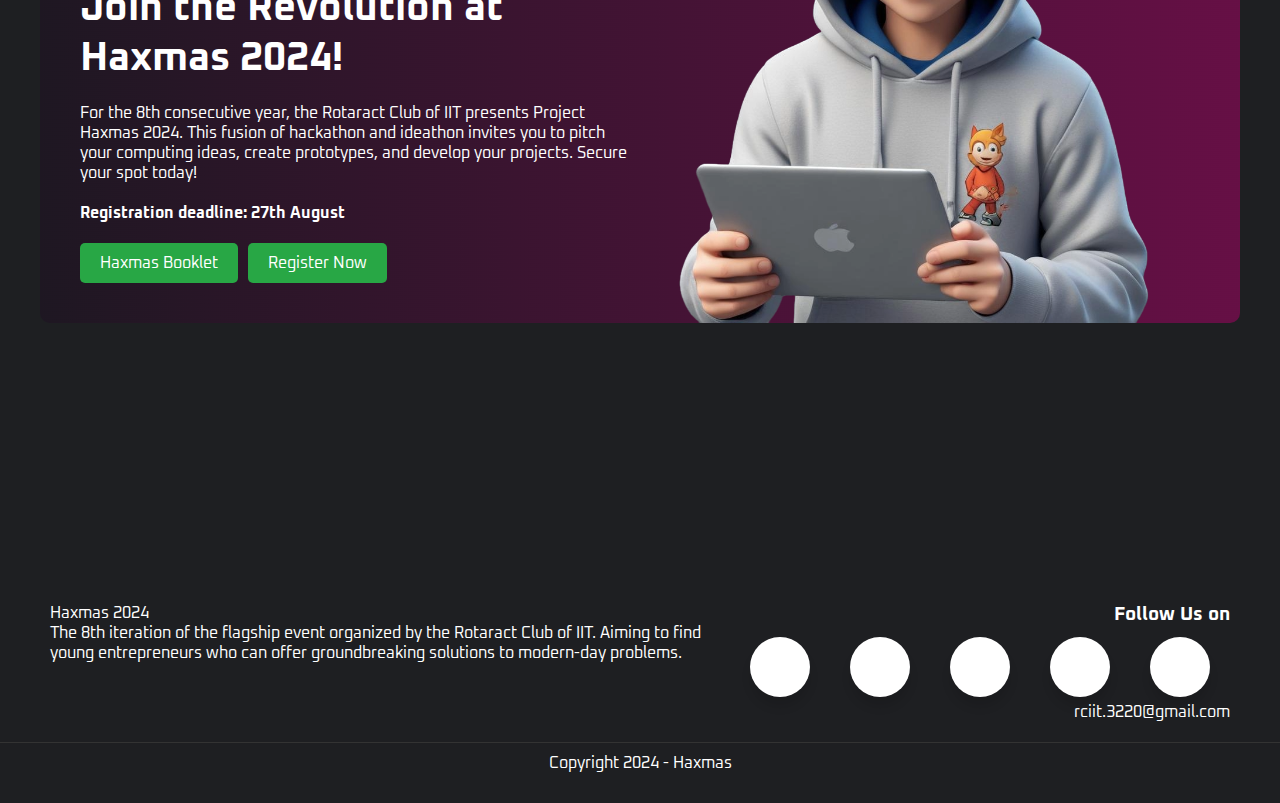
==== commit 33108550: "updated the content section and styling in the timeline section" ====
--- a/index.html
+++ b/index.html
@@ -335,7 +335,7 @@
                 <div class="ag-timeline-card_box">
                   <!-- Name Code -->
                   <div class="ag-timeline-card_meta-box">
-                    <div class="ag-timeline-card_meta">Proposal Submission</div>
+                    <div class="ag-timeline-card_meta">Idea Pitching</div>
                   </div>
 
                   <div
@@ -372,12 +372,12 @@
                   <div
                     class="js-timeline-card_point-box ag-timeline-card_point-box"
                   >
-                    <div class="ag-timeline-card_point">01</div>
+                    <div class="ag-timeline-card_point">03</div>
                   </div>
 
                   <!-- Name Code -->
                   <div class="ag-timeline-card_meta-box">
-                    <div class="ag-timeline-card_meta">Proposal Submission</div>
+                    <div class="ag-timeline-card_meta">Designathon</div>
                   </div>
                 </div>
 
@@ -405,13 +405,15 @@
                 <div class="ag-timeline-card_box">
                   <!-- Name Code -->
                   <div class="ag-timeline-card_meta-box">
-                    <div class="ag-timeline-card_meta">Proposal Submission</div>
+                    <div class="ag-timeline-card_meta">
+                      Shortlisting the Team for Hackathon
+                    </div>
                   </div>
 
                   <div
                     class="js-timeline-card_point-box ag-timeline-card_point-box"
                   >
-                    <div class="ag-timeline-card_point">02</div>
+                    <div class="ag-timeline-card_point">04</div>
                   </div>
                 </div>
 
@@ -437,15 +439,89 @@
 
               <div class="js-timeline_item ag-timeline_item">
                 <div class="ag-timeline-card_box">
-                  <!-- Name Code -->
-                  <div class="ag-timeline-card_meta-box">
-                    <div class="ag-timeline-card_meta">Proposal Submission</div>
-                  </div>
-
                   <div
                     class="js-timeline-card_point-box ag-timeline-card_point-box"
                   >
-                    <div class="ag-timeline-card_point">01</div>
+                    <div class="ag-timeline-card_point">05</div>
+                  </div>
+                  <!-- Name Code -->
+                  <div class="ag-timeline-card_meta-box">
+                    <div class="ag-timeline-card_meta">
+                      Project Implementation
+                    </div>
+                  </div>
+                </div>
+
+                <!-- Image Code -->
+                <div class="ag-timeline-card_item">
+                  <div class="ag-timeline-card_inner">
+                    <div class="ag-timeline-card_img-box">
+                      <p class="ag-timeline-card_img">
+                        Lorem ipsum dolor sit amet consectetur adipisicing elit.
+                        Assumenda dicta aperiam eum omnis enim libero at impedit
+                        mollitia delectus maiores doloribus eos, nulla ipsa
+                        necessitatibus tempore consequatur eius quis ratione!
+                        Lorem ipsum dolor sit amet consectetur adipisicing elit.
+                        Saepe nesciunt repellat atque sed voluptatum molestiae
+                        quia ducimus error pariatur? Nobis in nesciunt quod?
+                        Voluptas vero voluptates omnis et quae dolorem.
+                      </p>
+                    </div>
+                  </div>
+                  <div class="ag-timeline-card_arrow"></div>
+                </div>
+              </div>
+
+              <!--Supporting Mentoring Session -->
+
+              <div class="js-timeline_item ag-timeline_item">
+                <div class="ag-timeline-card_box">
+                  <!-- Name Code -->
+                  <div class="ag-timeline-card_meta-box">
+                    <div class="ag-timeline-card_meta">
+                      Shortlisting the Team for Hackathon
+                    </div>
+                  </div>
+
+                  <div
+                    class="js-timeline-card_point-box ag-timeline-card_point-box"
+                  >
+                    <div class="ag-timeline-card_point">04</div>
+                  </div>
+                </div>
+
+                <!-- Image Code -->
+                <div class="ag-timeline-card_item">
+                  <div class="ag-timeline-card_inner">
+                    <div class="ag-timeline-card_img-box">
+                      <p class="ag-timeline-card_img">
+                        Lorem ipsum dolor sit amet consectetur adipisicing elit.
+                        Assumenda dicta aperiam eum omnis enim libero at impedit
+                        mollitia delectus maiores doloribus eos, nulla ipsa
+                        necessitatibus tempore consequatur eius quis ratione!
+                        Lorem ipsum dolor sit amet consectetur adipisicing elit.
+                        Saepe nesciunt repellat atque sed voluptatum molestiae
+                        quia ducimus error pariatur? Nobis in nesciunt quod?
+                        Voluptas vero voluptates omnis et quae dolorem.
+                      </p>
+                    </div>
+                  </div>
+                  <div class="ag-timeline-card_arrow"></div>
+                </div>
+              </div>
+
+              <div class="js-timeline_item ag-timeline_item">
+                <div class="ag-timeline-card_box">
+                  <div
+                    class="js-timeline-card_point-box ag-timeline-card_point-box"
+                  >
+                    <div class="ag-timeline-card_point">05</div>
+                  </div>
+                  <!-- Name Code -->
+                  <div class="ag-timeline-card_meta-box">
+                    <div class="ag-timeline-card_meta">
+                      Project Implementation
+                    </div>
                   </div>
                 </div>
 
--- a/styles.css
+++ b/styles.css
@@ -735,7 +735,7 @@
 }
 
 .Main {
-  padding: 300px 0;
+  padding: 200px 0;
 }
 
 .TopTitle {
@@ -744,8 +744,9 @@
 }
 
 .secTitle {
-  color: #ffeb3b;
+  color: #fff;
   font-size: 60px;
+  
 }
 
 .ag-timeline_item {
@@ -856,6 +857,9 @@
   -o-transition: -o-transform 0.5s, opacity 0.5s;
   transition: transform 0.5s, opacity 0.5s;
   position: relative;
+  color: white;
+
+  
 }
 
 .ag-timeline_item:nth-child(2n+1) .ag-timeline-card_item {
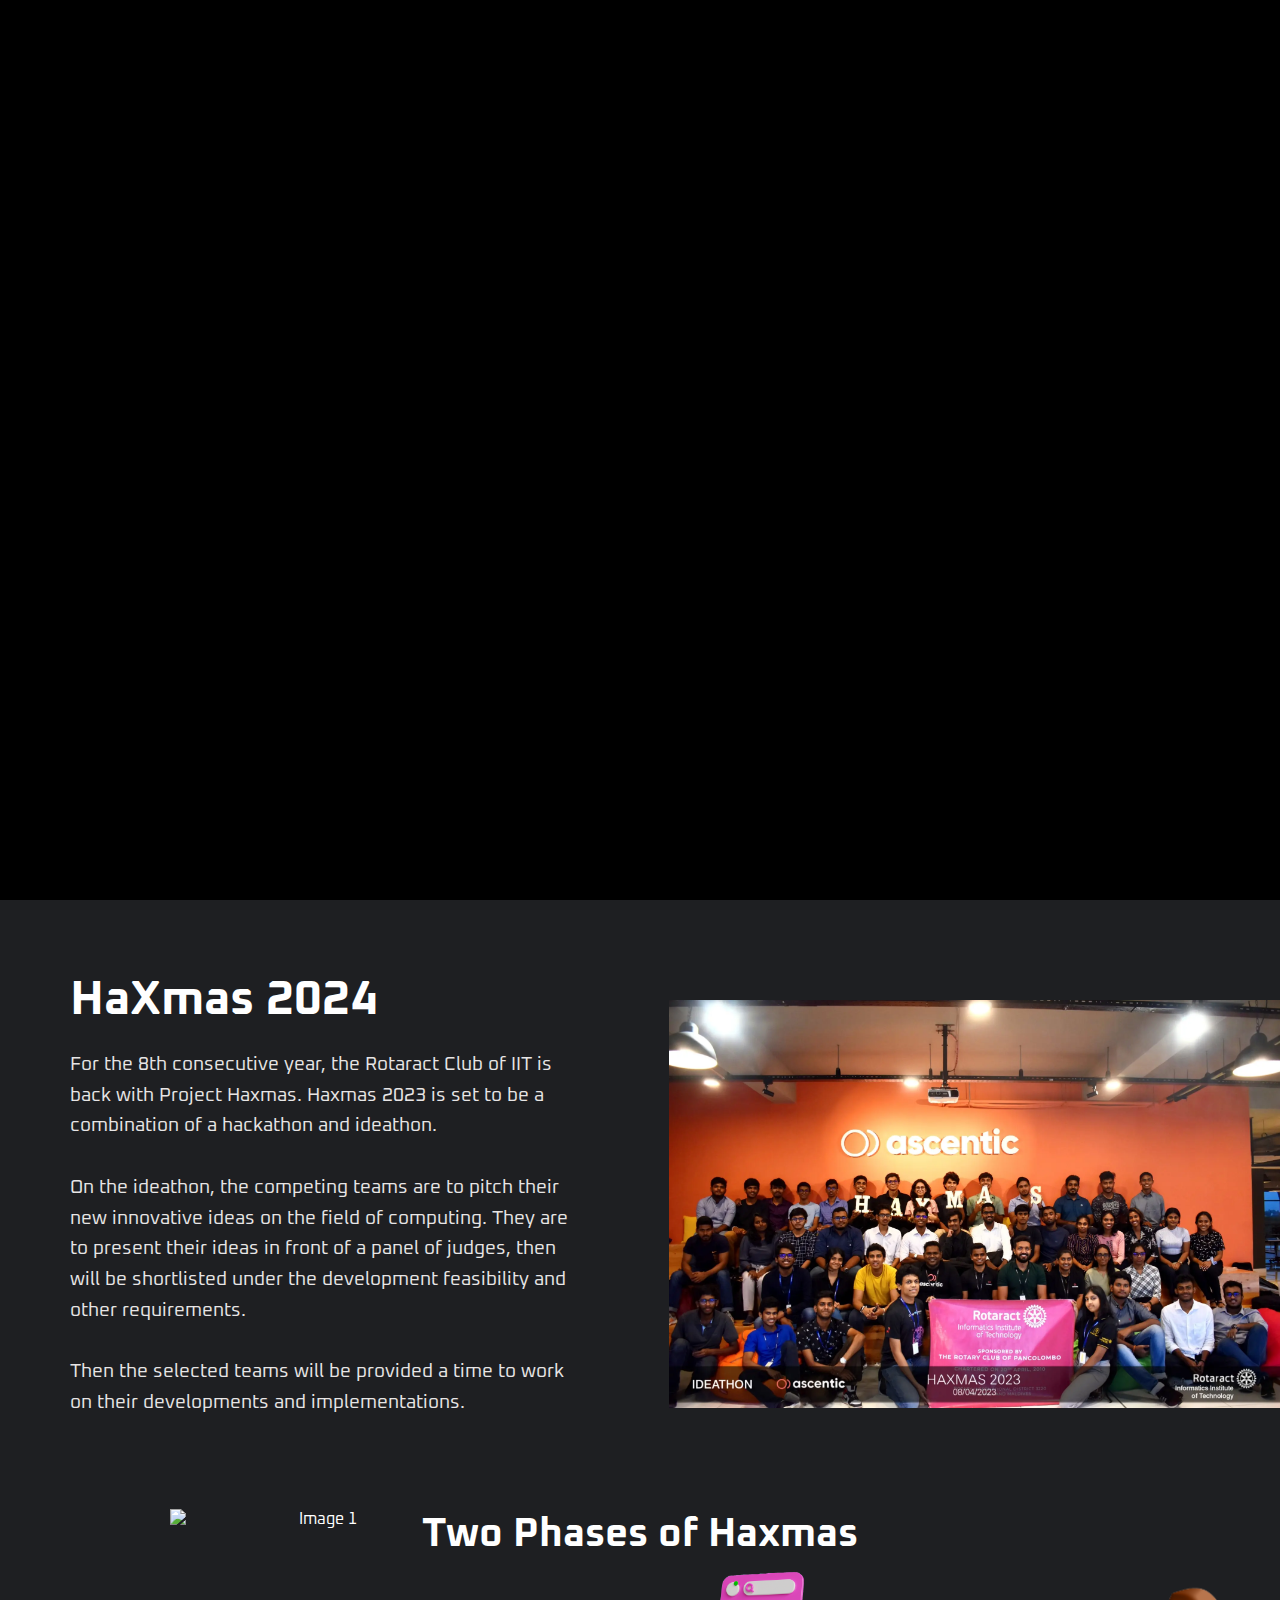
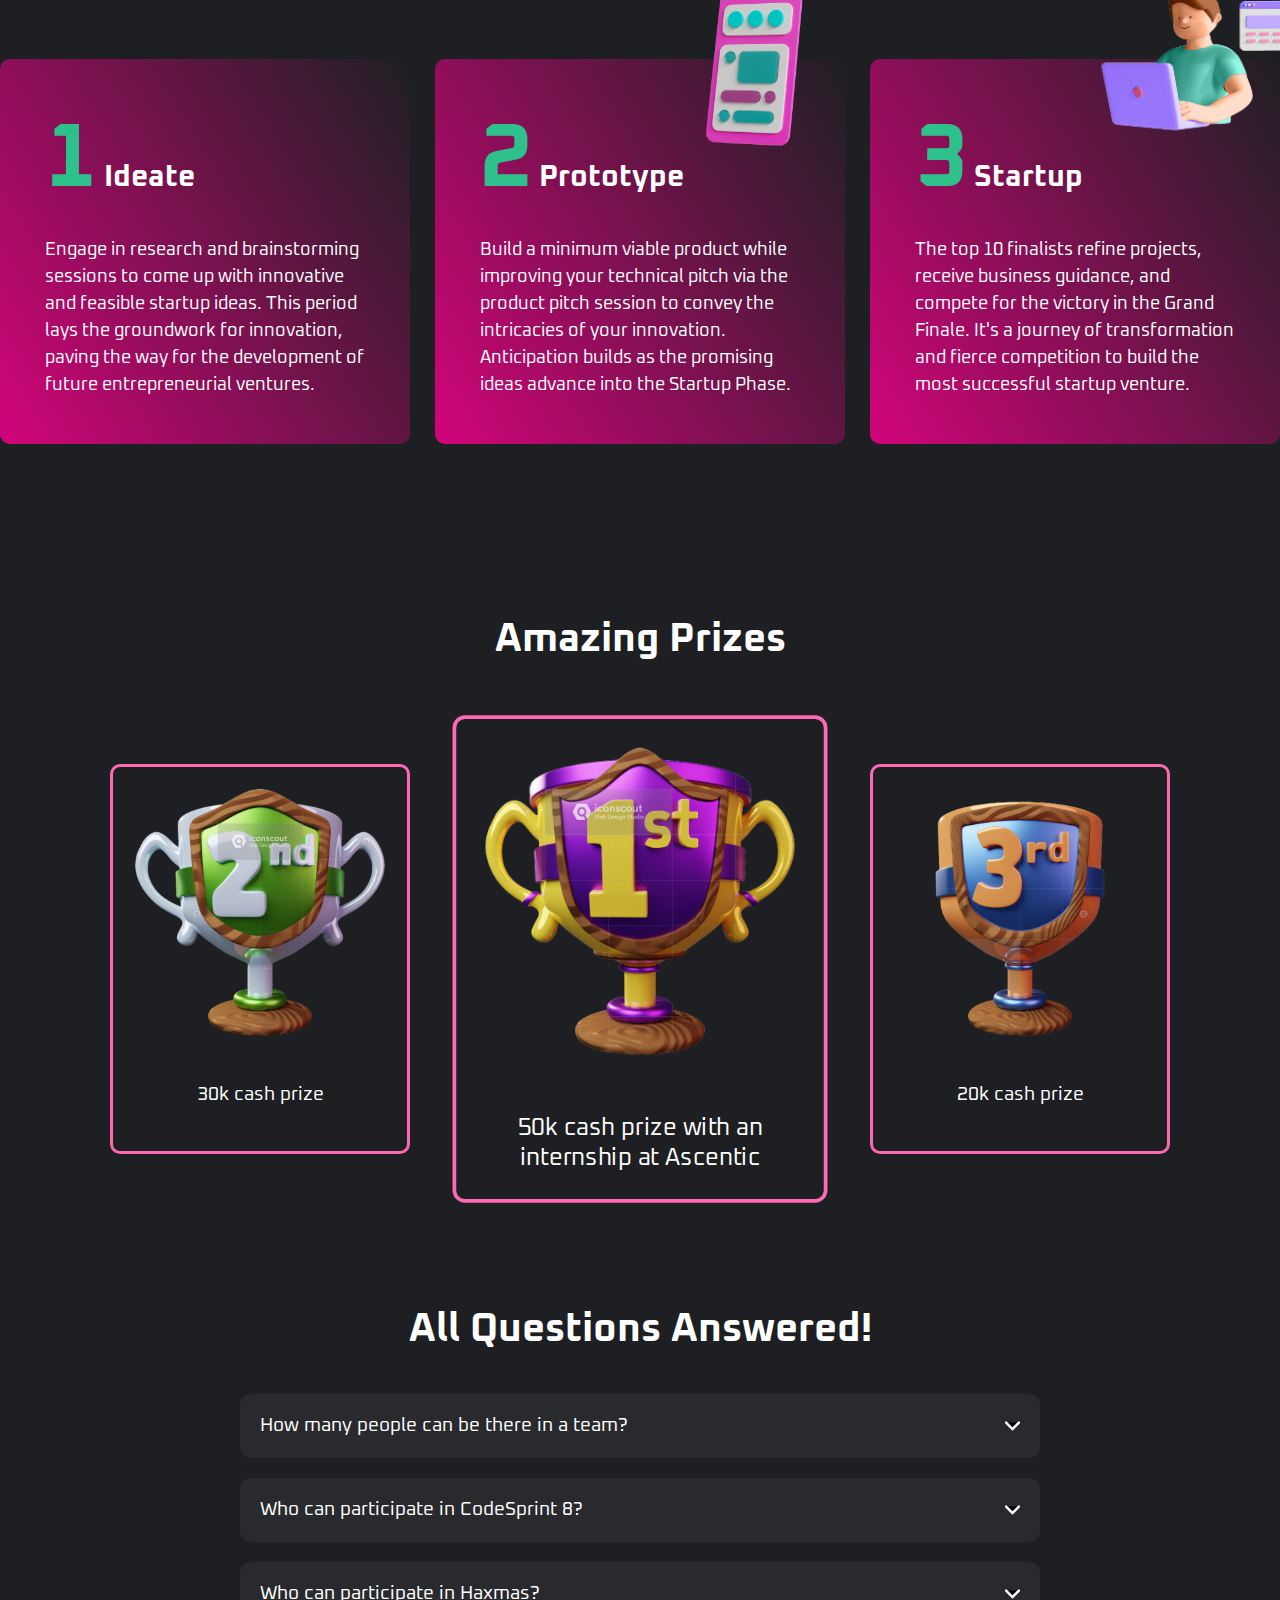
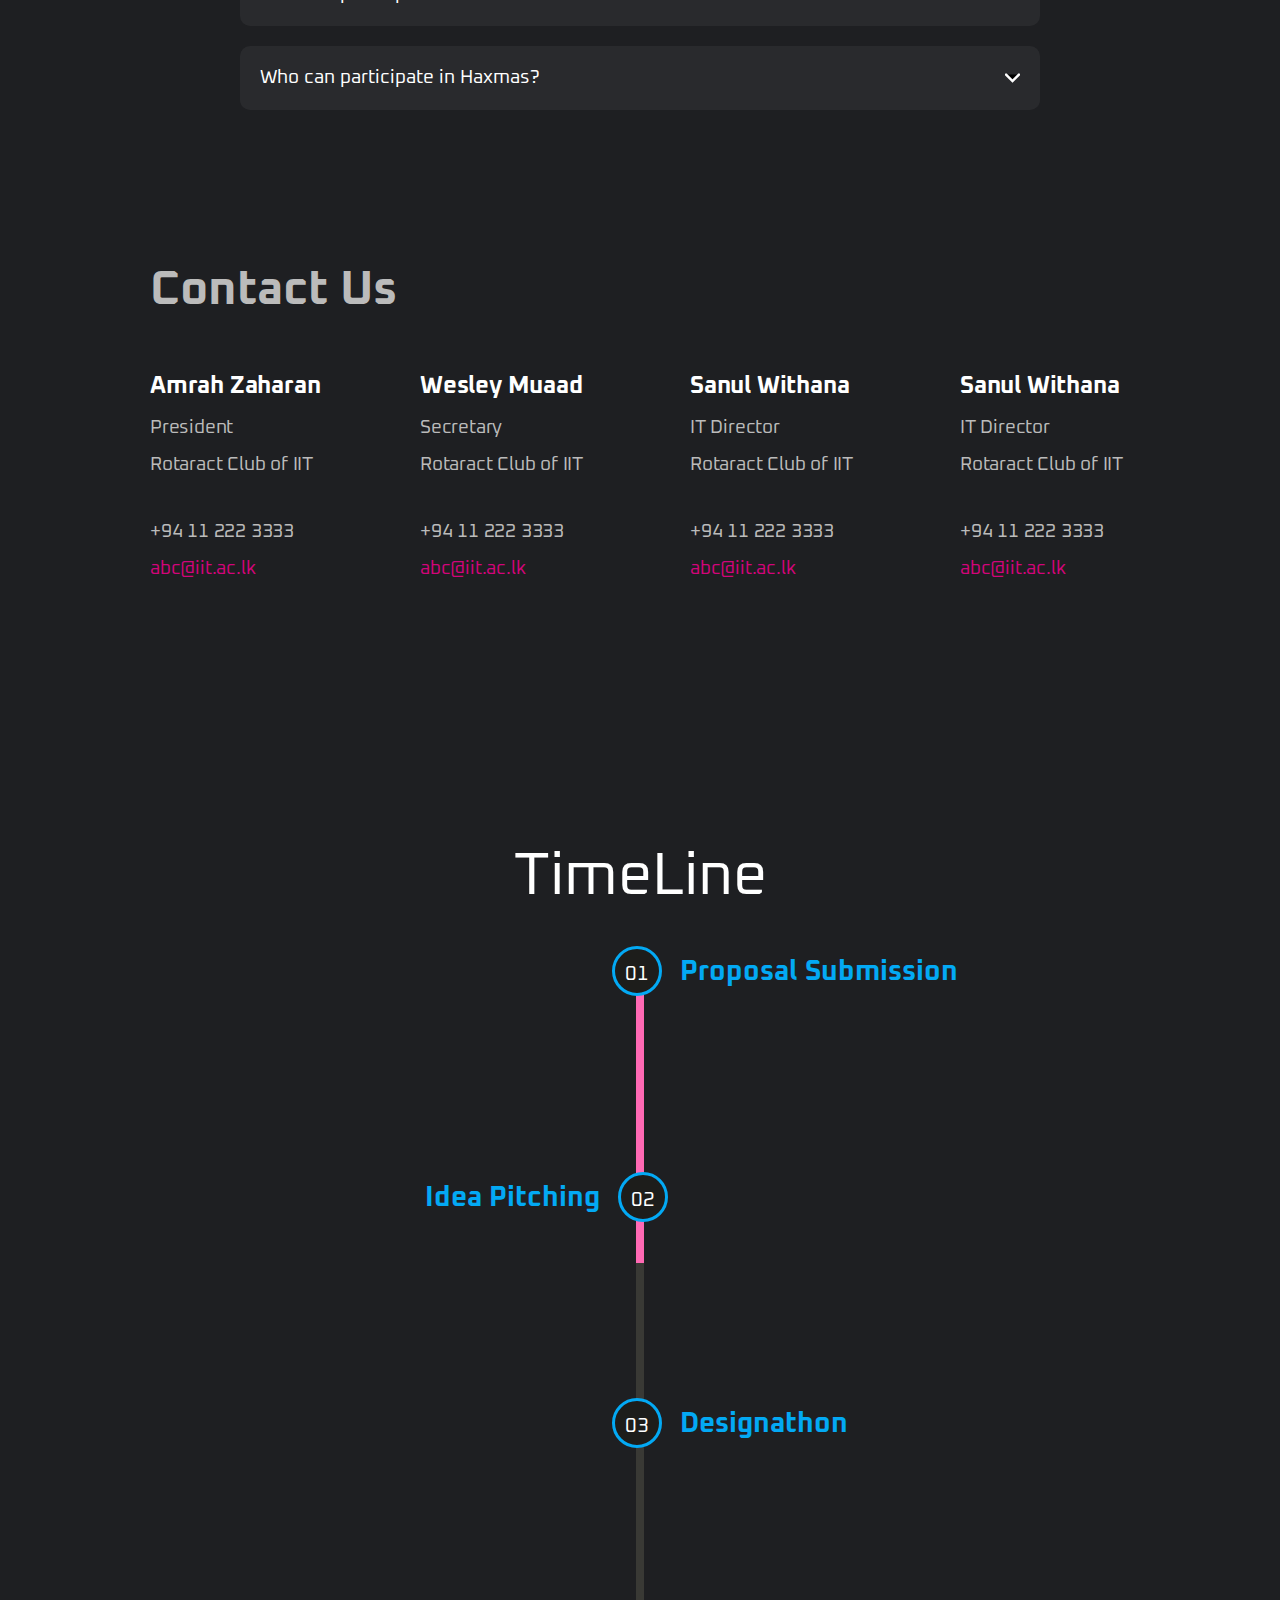
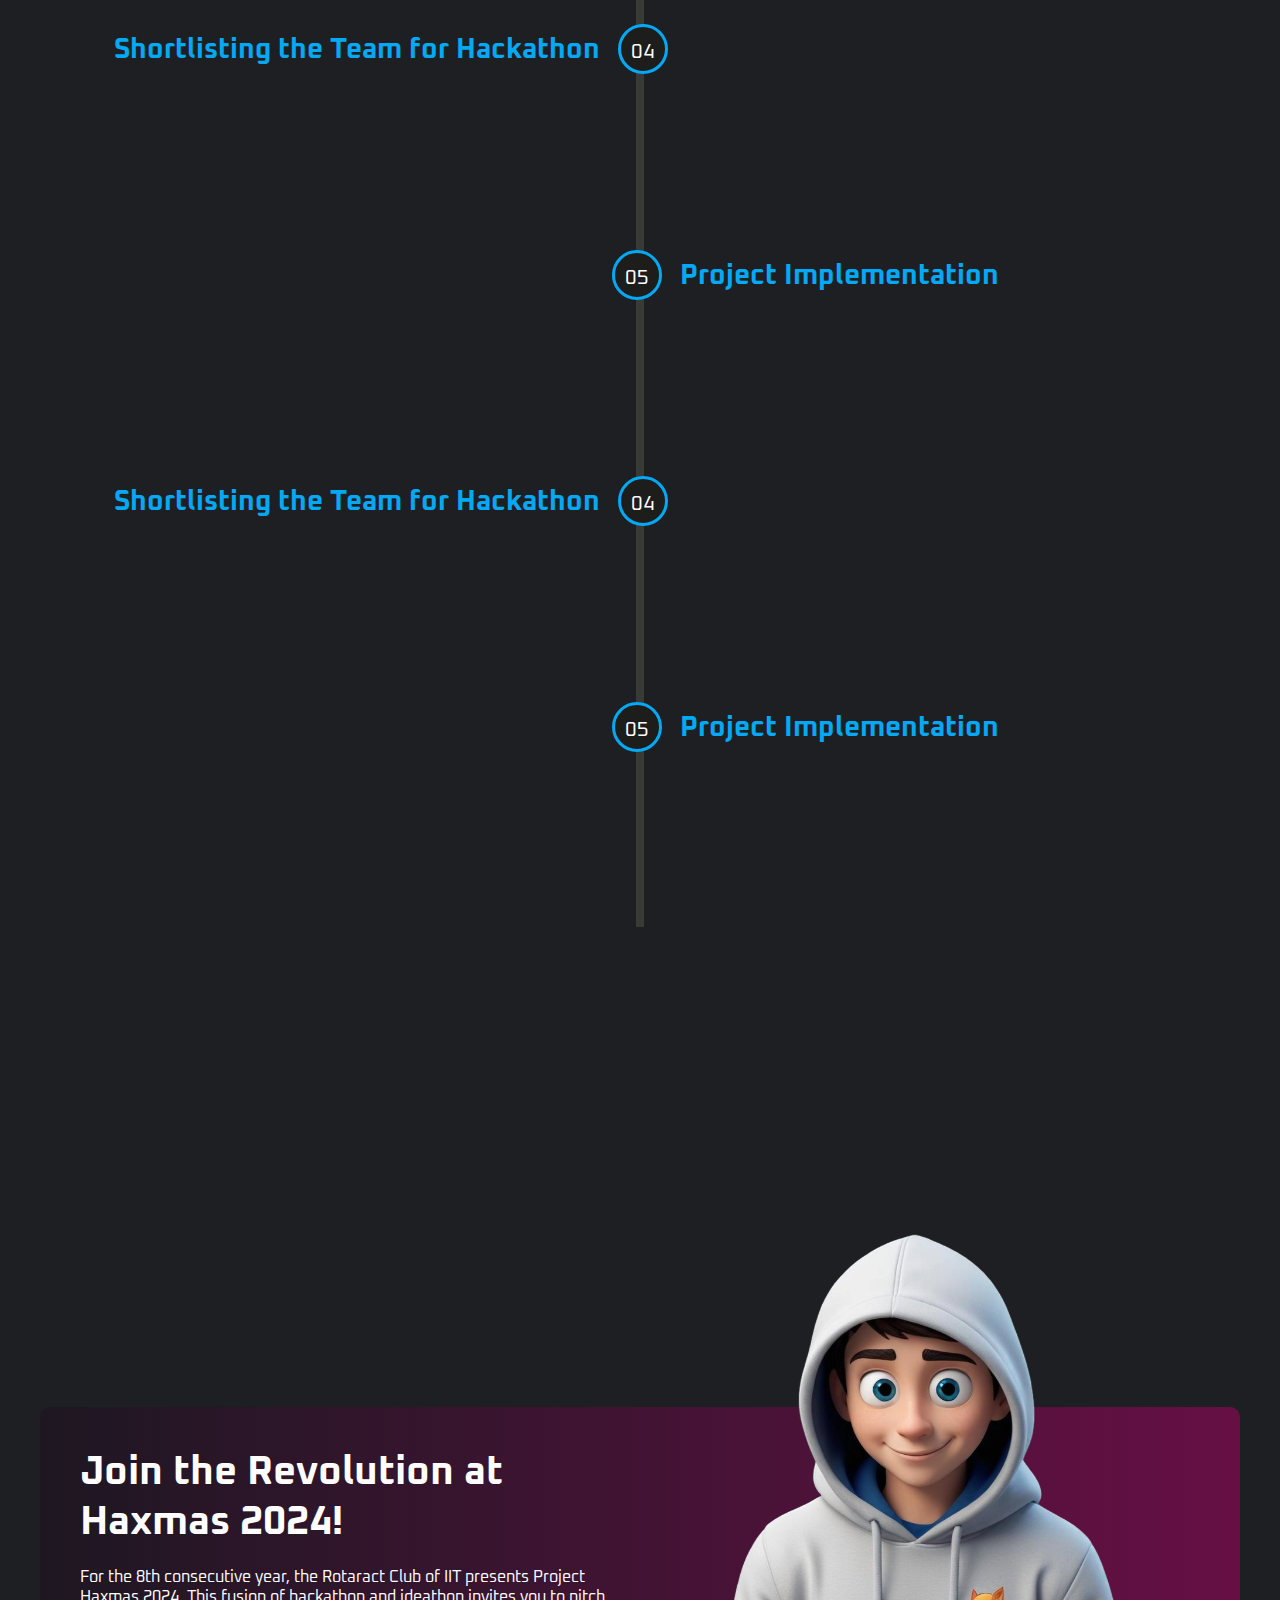
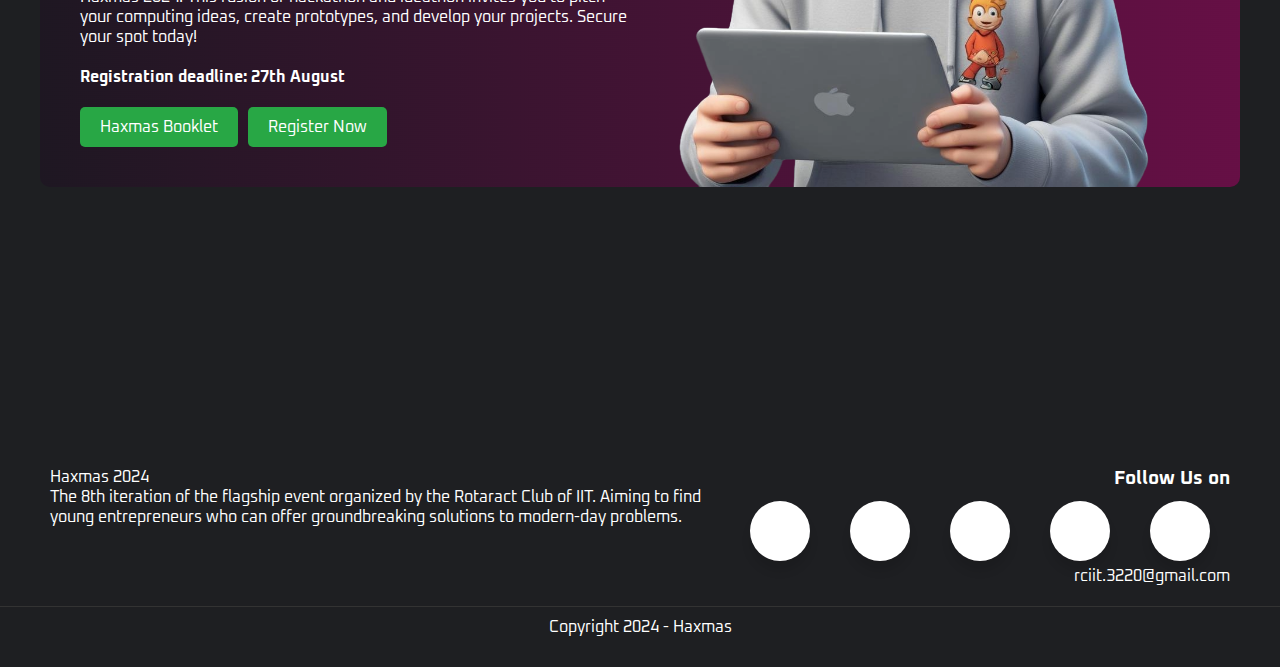
==== commit 4bc79c99: "reduced the images sizes and added a code for the contact us secition" ====
--- a/index.html
+++ b/index.html
@@ -103,7 +103,7 @@
         </p>
       </div>
       <div class="phase">
-        <img src="design.png" alt="Image 2" />
+        <img src="design.jpg" alt="Image 2" />
         <h2><span>2</span> Prototype</h2>
         <p>
           Build a minimum viable product while improving your technical pitch
@@ -113,7 +113,7 @@
         </p>
       </div>
       <div class="phase">
-        <img src="code.png" alt="Image 3" />
+        <img src="code.jpg" alt="Image 3" />
         <h2><span>3</span> Startup</h2>
         <p>
           The top 10 finalists refine projects, receive business guidance, and
@@ -221,57 +221,43 @@
 
     <!-- Contact Us HTML -->
 
-    <div class="contact-heading">
+    <div class="contact-section">
       <h2>Contact Us</h2>
-    </div>
-    <div class="container">
-      <div class="card">
-        <div class="content">
-          <div class="imgBx">
-            <img src="amrah.png" alt="" />
-          </div>
-          <div class="contentBx">
-            <h4>Amrah Zaharan</h4>
-            <h5>President</h5>
-          </div>
-          <div class="sci">
-            <a href="#"><i class="fa-solid fa-phone"></i></a>
-            <a href="#"><i class="fa-solid fa-inbox"></i></a>
-            <a href="#"><i class="fa-brands fa-instagram"></i></a>
-          </div>
-        </div>
-      </div>
-      <div class="card">
-        <div class="content">
-          <div class="imgBx">
-            <img src="muaad.png" alt="" />
-          </div>
-          <div class="contentBx">
-            <h4>Muaadh Himaz</h4>
-            <h5>Secretary</h5>
-          </div>
-          <div class="sci">
-            <a href="#"><i class="fa-solid fa-phone"></i></a>
-            <a href="#"><i class="fa-solid fa-inbox"></i></a>
-            <a href="#"><i class="fa-brands fa-instagram"></i></a>
-          </div>
-        </div>
-      </div>
-      <div class="card">
-        <div class="content">
-          <div class="imgBx">
-            <img src="user1.jpg" alt="" />
-          </div>
-          <div class="contentBx">
-            <h4>Sanul Withana</h4>
-            <h5>IT Director</h5>
-          </div>
-          <div class="sci">
-            <a href="#"><i class="fa-solid fa-phone"></i></a>
-            <a href="#"><i class="fa-solid fa-inbox"></i></a>
-            <a href="#"><i class="fa-brands fa-instagram"></i></a>
-          </div>
-        </div>
+      <div class="contact-container">
+        <div class="contact-card">
+          <h3>Amrah Zaharan</h3>
+          <p>President</p>
+            <p class="institute">Rotaract Club of IIT</p>
+          <p>+94 11 222 3333</p>
+          <p><a href="#">abc@iit.ac.lk</a></p>
+        </div>
+        <div class="contact-card">
+          <h3>Wesley Muaad</h3>
+          <p>Secretary</p>
+          <p class="institute">Rotaract Club of IIT</p>
+          <p>+94 11 222 3333</p>
+          <p><a href="#">abc@iit.ac.lk</a></p>
+        </div>
+        <div class="contact-card">
+          <h3>Sanul Withana</h3>
+          <p>IT Director</p>
+            <p class="institute">Rotaract Club of IIT</p>
+          <p>+94 11 222 3333</p>
+          <p>
+            <p><a href="#">abc@iit.ac.lk</a></p>
+          </p>
+        </div>
+
+        <div class="contact-card">
+          <h3>Sanul Withana</h3>
+          <p>IT Director</p>
+            <p class="institute">Rotaract Club of IIT</p>
+          <p>+94 11 222 3333</p>
+          <p>
+            <p><a href="#">abc@iit.ac.lk</a></p>
+          </p>
+        </div>
+        
       </div>
     </div>
 
--- a/styles.css
+++ b/styles.css
@@ -37,9 +37,7 @@
   
   padding: 50px;
   gap: 100px;
-  opacity: 0; /* Start hidden */
-  transform: translateX(-100%); /* Start off-screen */
-  transition: opacity 1s, transform 1s; /* Smooth transition */
+  
 }
 
 .text-section {
@@ -80,7 +78,7 @@
   
 }
 
-.hidden {
+/* .hidden {
   opacity: 0;
   transform: translateX(-100%);
 }
@@ -88,7 +86,7 @@
 .visible {
   opacity: 1;
   transform: translateX(0);
-}
+} */
 /*Loading Screen */
 
 .phase-title h2 {
@@ -420,86 +418,66 @@
 }
 /* Contact Us Card */
 
-.contact-heading {
-  margin-bottom: 50px;
-  margin-left: 100px; /* Align with the margin of the first card */
-}
-.contact-heading h2 {
-  font-size: 3rem;
-  color: #fff; /* Match the color scheme */
-}
-
-.container {
-  display: flex;
-  justify-content: space-evenly;
-  align-items: center;
-  background: #1e1f22;
-}
-.container .card {
-  width: 330px;
-  height: 416px;
-  padding: 60px 30px;
-  margin: 20px;
-  background: rgba(255, 255, 255, 0.05);
-  border-radius: 20px;
-  display: flex;
-  justify-content: center;
-  align-items: center;
-  border: none;
-}
-.container .card .content {
-  display: flex;
-  justify-content: center;
-  align-items: center;
-  flex-direction: column;
-  width: 100%;
-}
-.container .card .content .imgBx {
-  width: 180px;
-  height: 180px;
-  border-radius: 50%;
-  position: relative;
-  margin-bottom: 20px;
-  overflow: hidden;
-}
-.container .card .content .imgBx img {
-  position: absolute;
-  top: 0;
-  left: 0;
-  width: 100%;
-  height: 100%;
-  object-fit: cover;
-}
-.container .card .content .contentBx {
-  text-align: center;
-}
-.container .card .content .contentBx h4 {
-  color: #fff;
-  font-size: 1.7rem;
-  font-weight: bold;
-  letter-spacing: 1px;
-}
-.container .card .content .contentBx h5 {
-  color: #6c758f;
-  font-size: 1.2rem;
-  font-weight: bold;
-}
-.container .card .content .sci {
-  margin-top: 20px;
-  display: flex;
-  justify-content: center;
-}
-.container .card .content .sci a {
-  text-decoration: none;
-  color: #6c758f;
-  font-size: 30px;
-  margin: 10px;
-  transition: color 0.4s;
-}
-.container .card .content .sci a:hover {
-  color: #0196e3;
-}
-
+
+.contact-section {
+    
+    padding: 50px;
+    margin-left: 100px;
+    
+}
+
+.contact-section h2 {
+    margin-bottom: 50px;
+    font-size: 3em;
+    color: #bbb;
+}
+
+.contact-container {
+    display: flex;
+   
+    flex-wrap: wrap;
+}
+
+.contact-card{
+  line-height: 2em;
+  letter-spacing: -0.2px;
+  width: 25%;
+  text-align: left;
+
+
+
+}
+
+.institute{
+  padding-bottom: 30px;
+}
+
+
+
+.contact-card h3 {
+    margin-top: 0;
+    color: #fff;
+    font-size: 1.5em;
+    margin-bottom: 10px;
+    font-weight: bold;
+    
+
+}
+
+.contact-card p {
+    margin: 5px 0;
+    color: #bbb;
+    font-size: 1.2em;
+}
+
+.contact-card a {
+    color: #d2047a;
+    text-decoration: none;
+}
+
+.contact-card a:hover {
+    text-decoration: underline;
+}
 /* Footer CSS */
 
 footer {
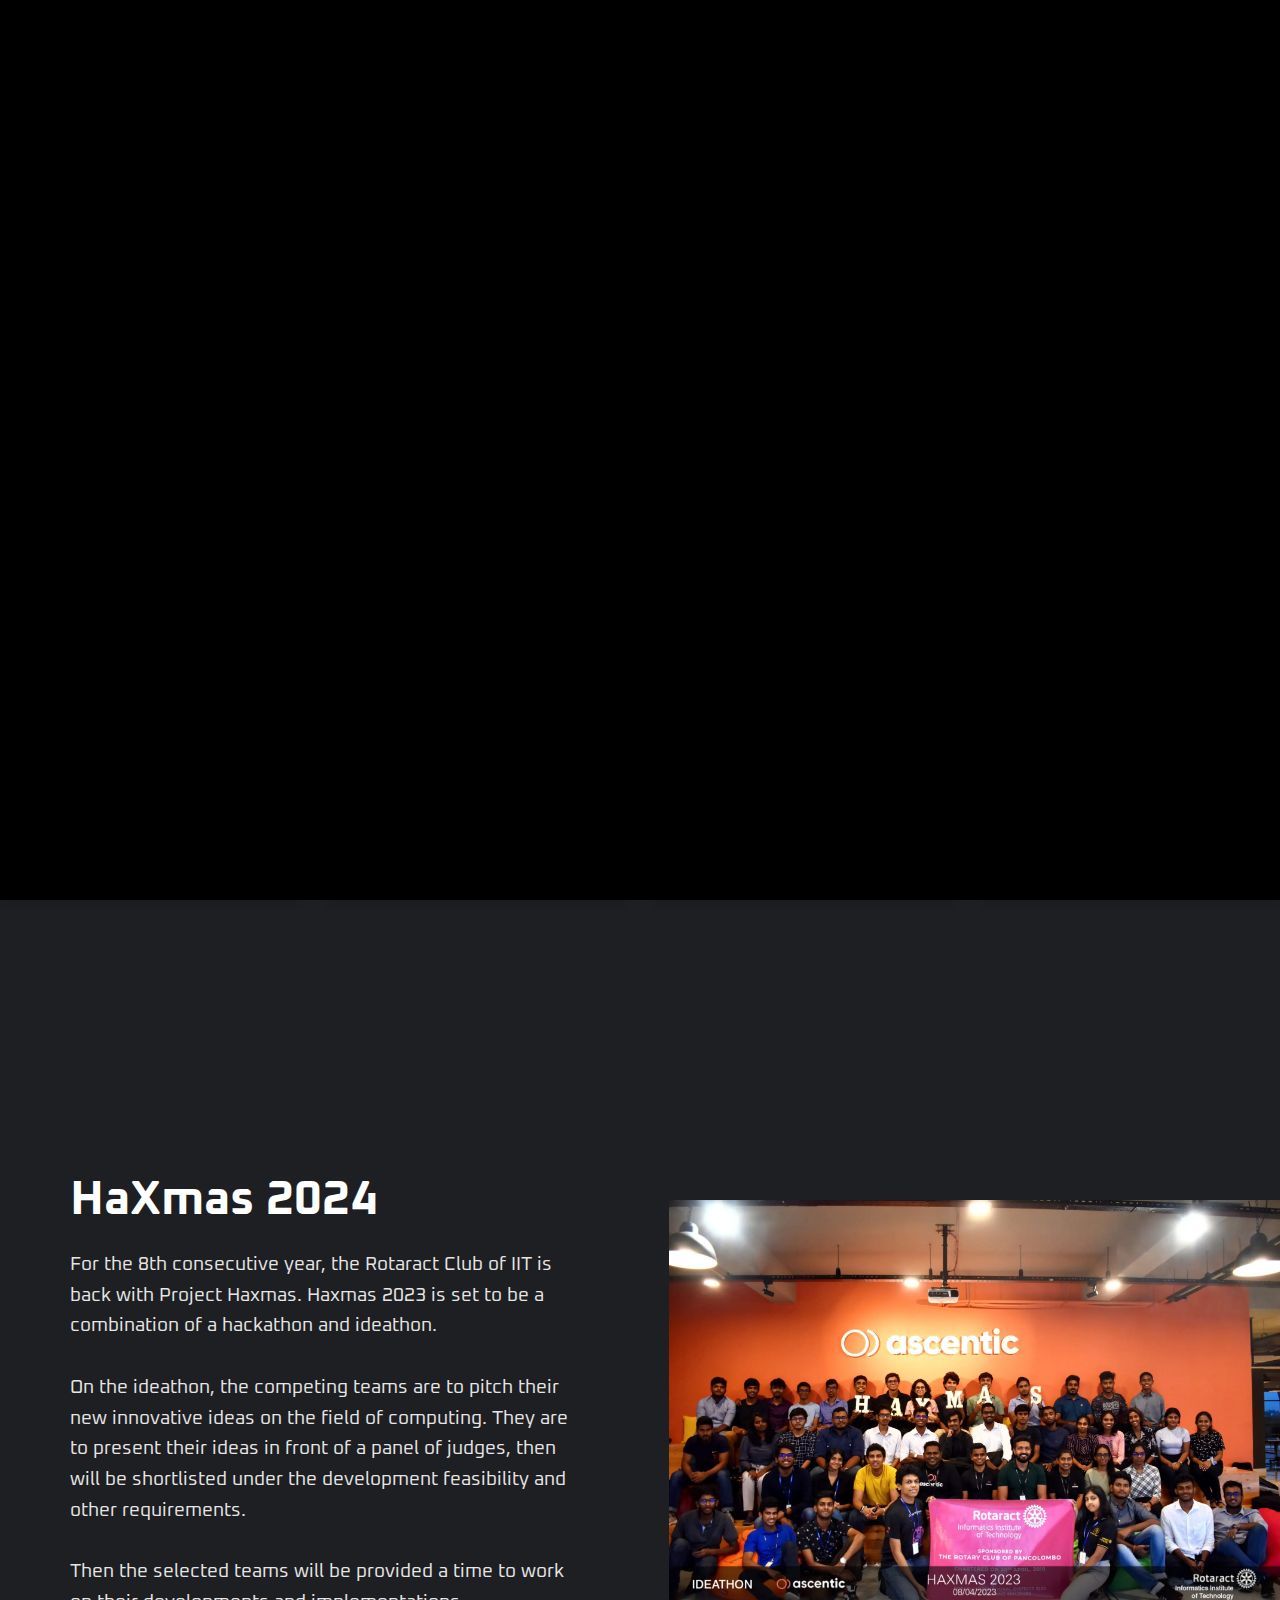
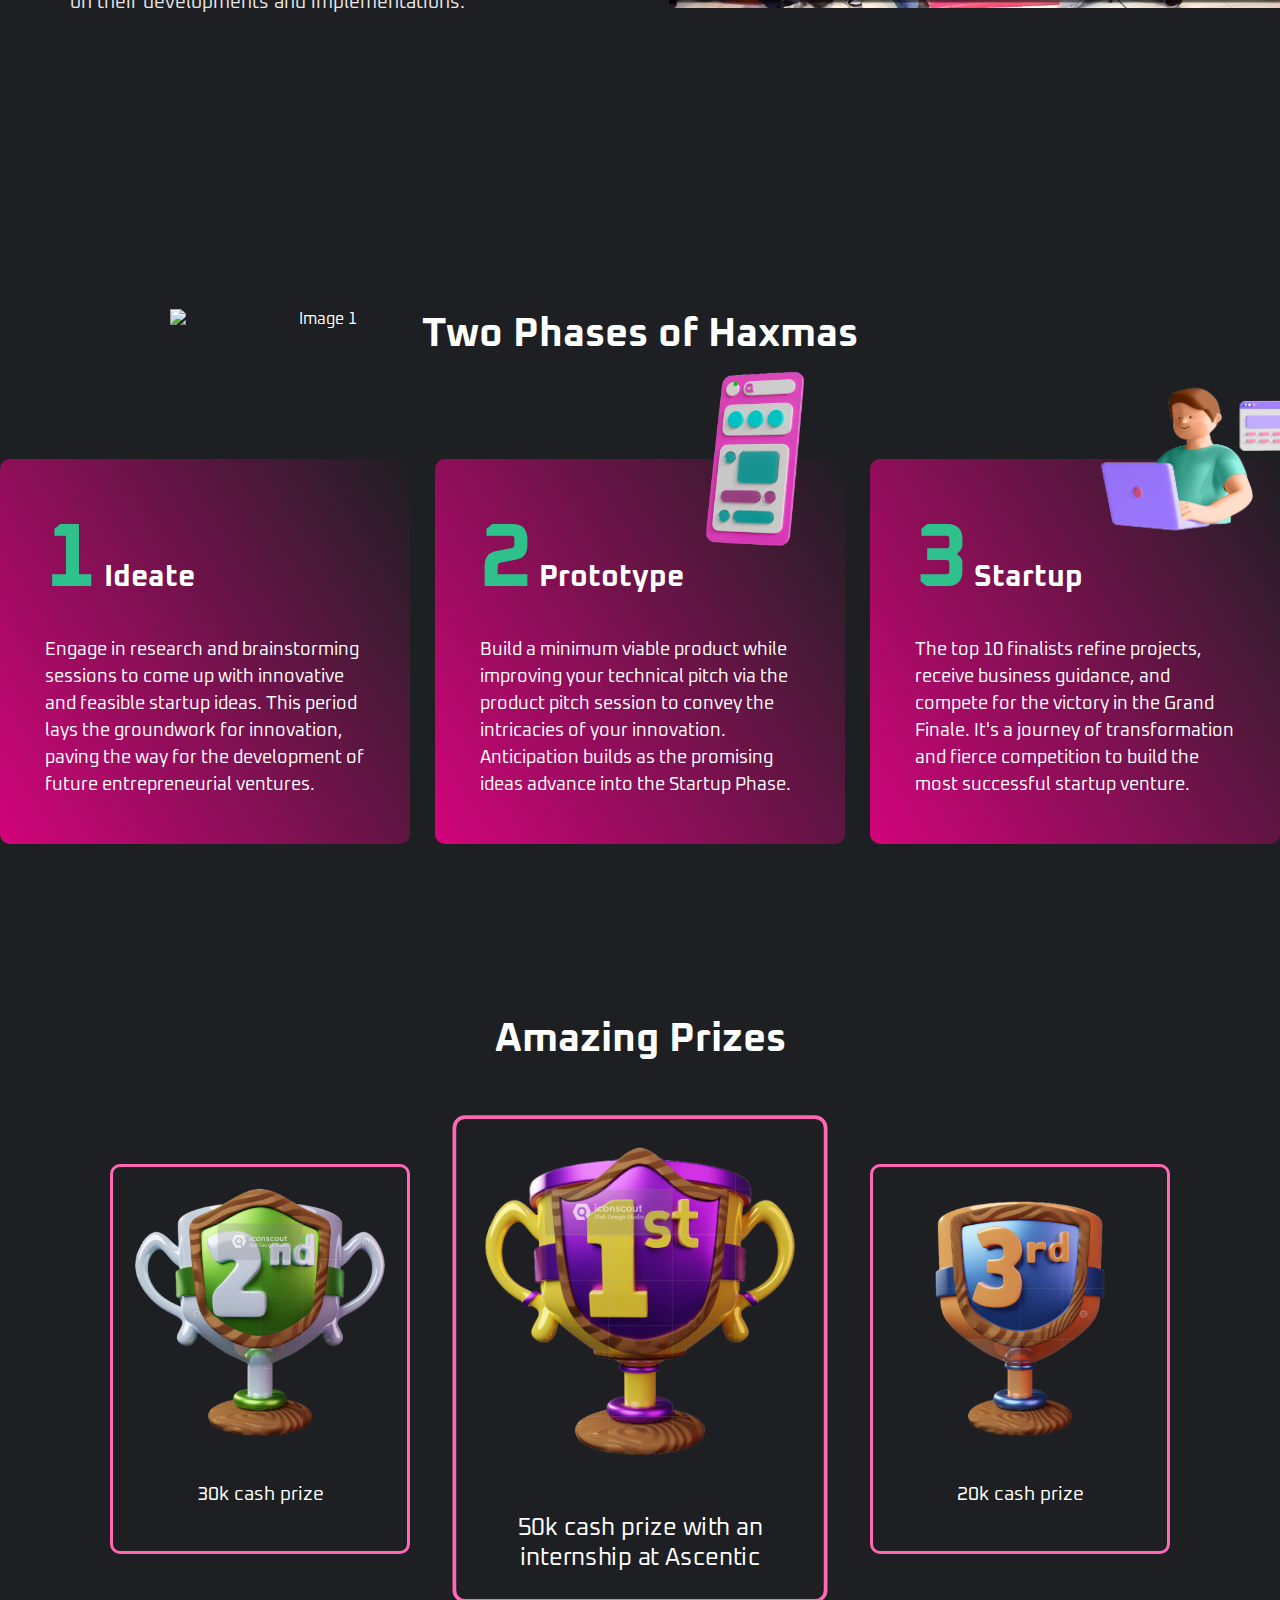
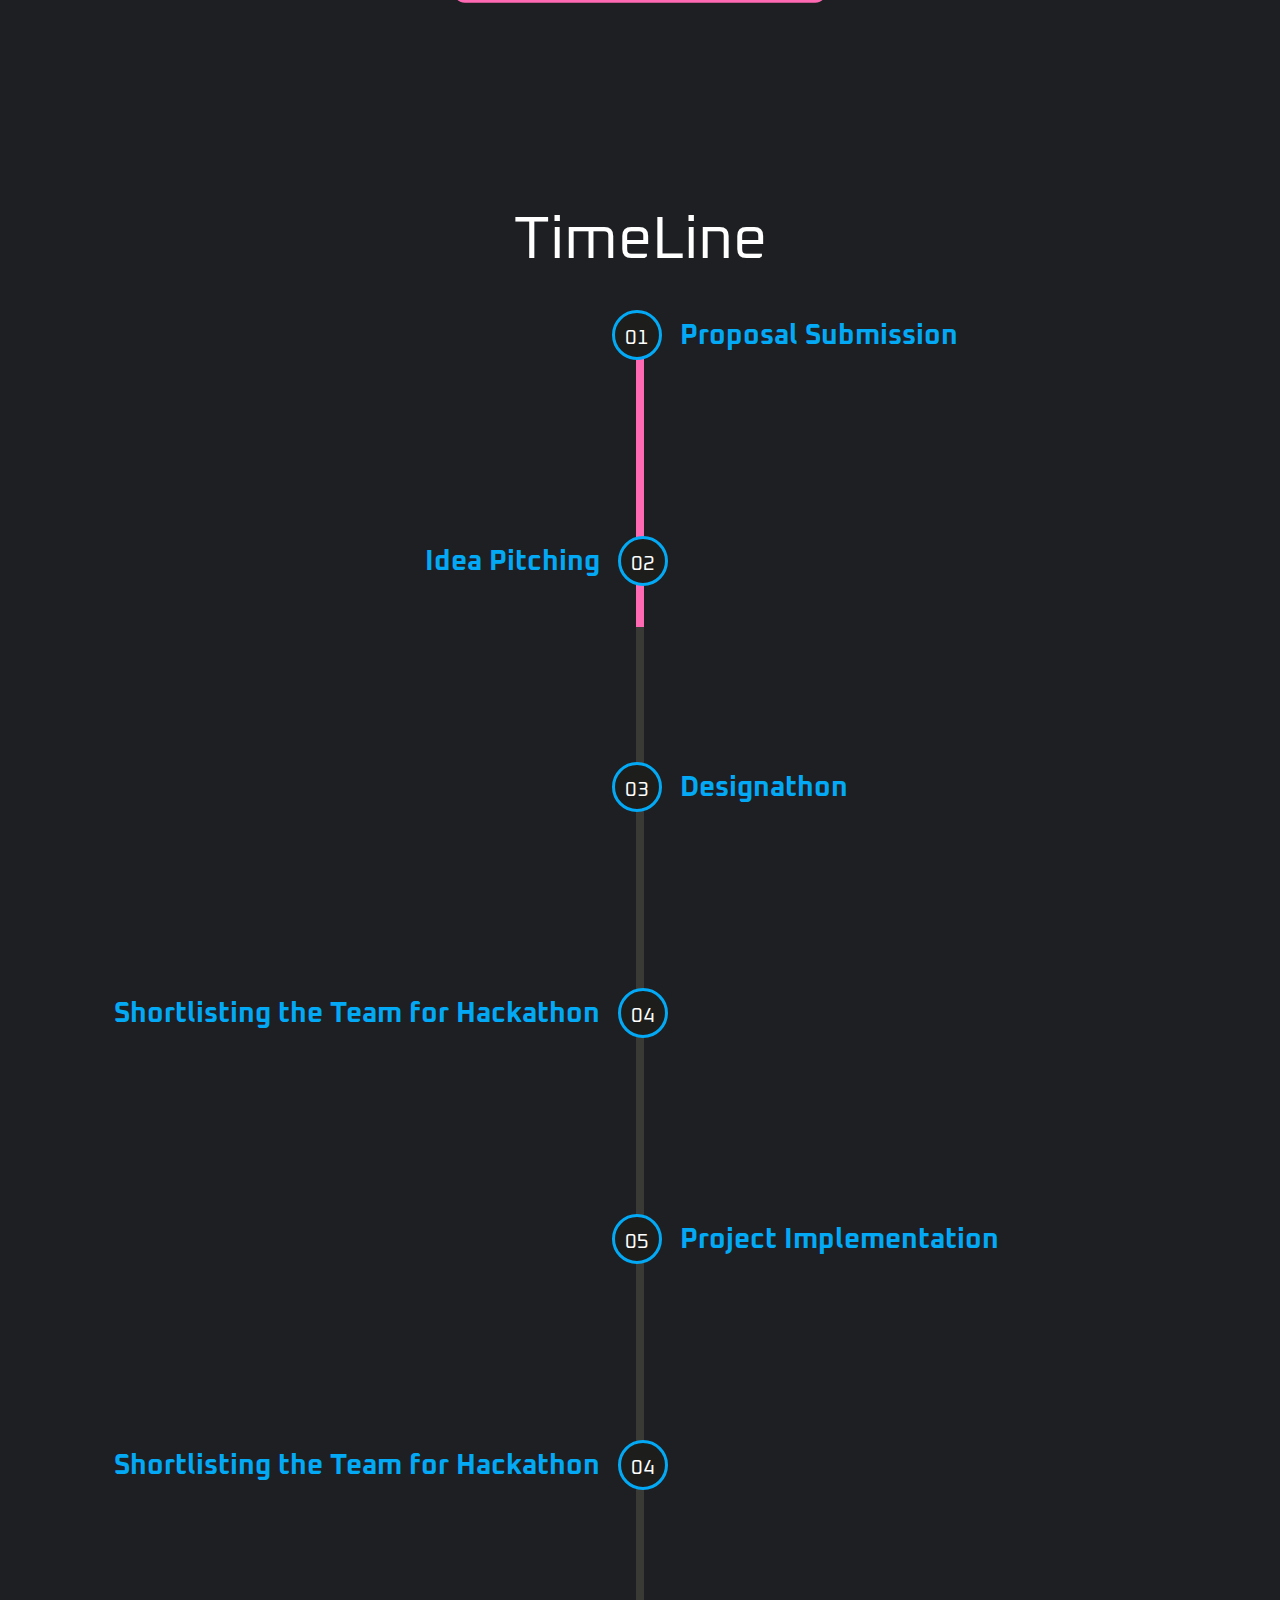
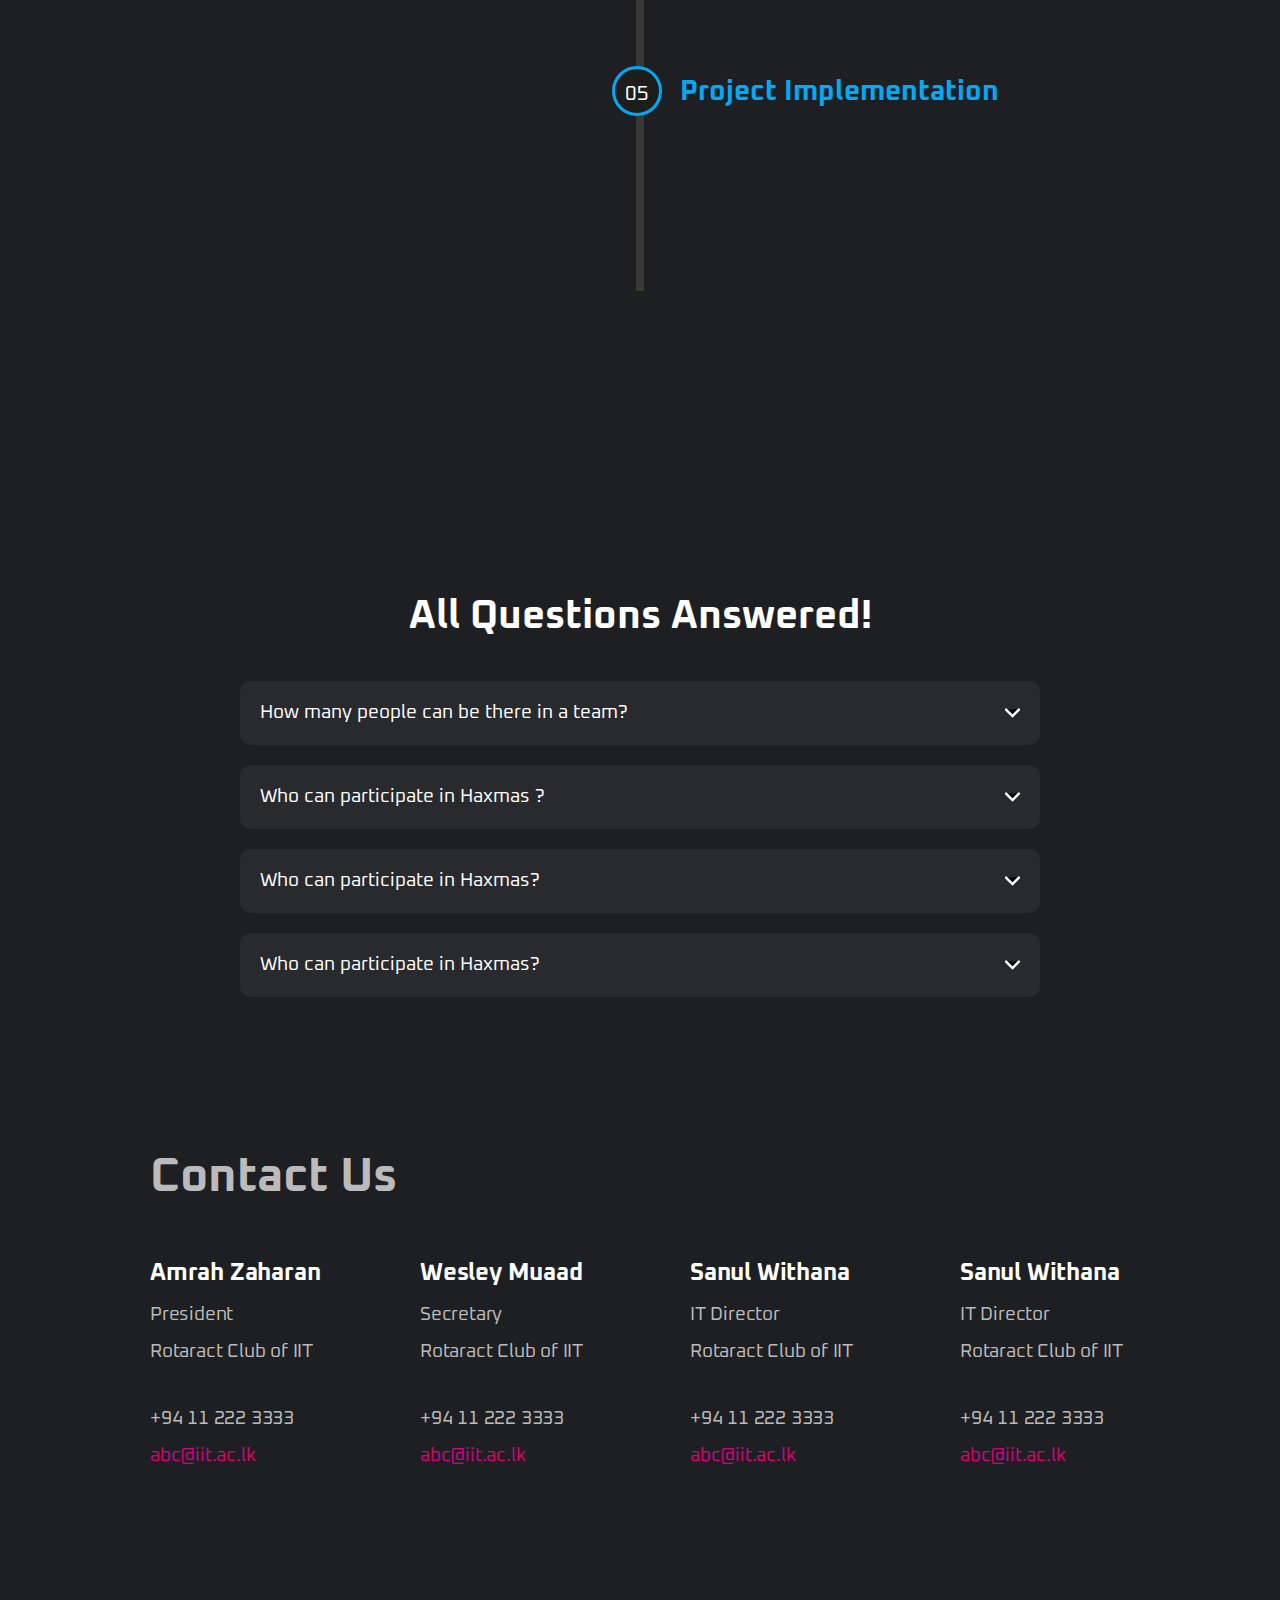
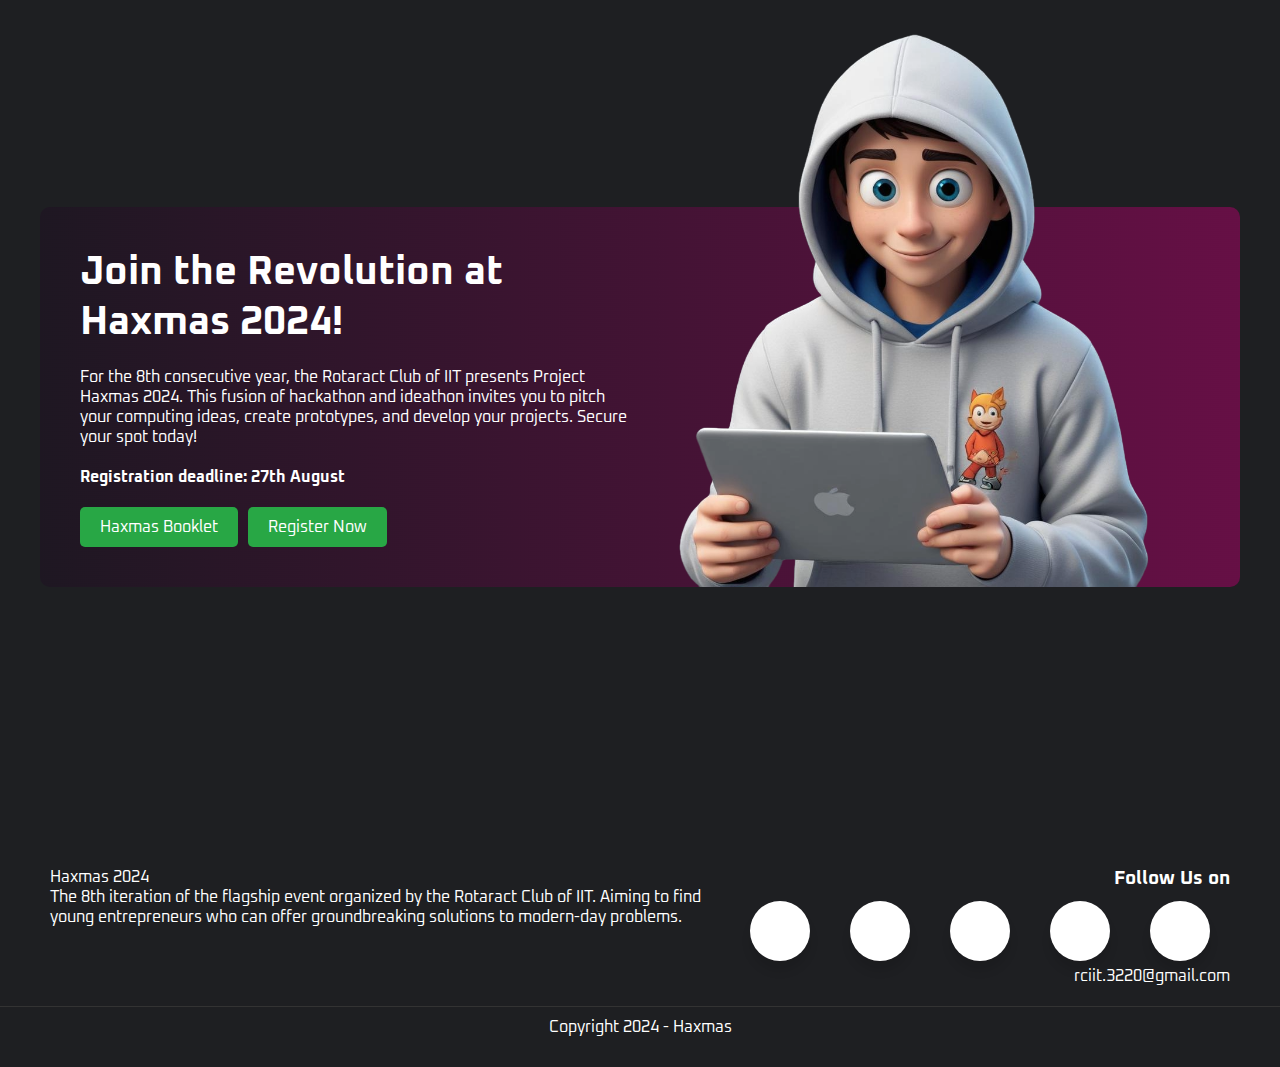
==== commit 51d07884: "added the card section  to the body section" ====
--- a/index.html
+++ b/index.html
@@ -60,6 +60,25 @@
       <h1>HAXMAS <sup>2024</sup></h1>
     </div>
 
+
+<div class="cards-container">
+  <div class="card">
+    <img src="images/haxmas-2022.jpg" alt="HAXMAS 2022">
+    <p>HAXMAS 2022</p>
+  </div>
+  <div class="card">
+    <img src="haxmas-2021.jpg" alt="HAXMAS 2021">
+    <p>HAXMAS 2021</p>
+  </div>
+  <div class="card">
+    <img src="images/haxmas2.jpg" alt="HAXMAS 2020">
+    <p>HAXMAS 2020</p>
+  </div>
+  <div class="card">
+    <img src="haxmas-2019.jpg" alt="HAXMAS 2019">
+    <p>HAXMAS 2019</p>
+  </div>
+</div>
     <!-- What is Hackathon -->
 
     <section class="about">
@@ -81,7 +100,7 @@
           </p>
         </div>
         <div class="image-section">
-          <img src="images/haxmas.webp" alt="HaXmas 2024" />
+          <img src="images/haxmas-2022.jpg" alt="HaXmas 2024" />
         </div>
       </div>
     </section>
@@ -145,6 +164,282 @@
       </div>
     </section>
 
+
+    <!-- Timeline -->
+    <div class="Main">
+      <div class="TopTitle">
+        <div class="secTitle">TimeLine</div>
+      </div>
+
+      <section class="Main-section">
+        <div class="Container">
+          <div class="js-timeline ag-timeline">
+            <!--Progress Bar Line Code-->
+            <div class="js-timeline_line ag-timeline_line">
+              <div
+                class="js-timeline_line-progress ag-timeline_line-progress"
+              ></div>
+            </div>
+
+            <div class="ag-timeline_list">
+              <!-- Left  Box-->
+              <div class="js-timeline_item ag-timeline_item">
+                <div class="ag-timeline-card_box">
+                  <!--Number Code -->
+
+                  <div
+                    class="js-timeline-card_point-box ag-timeline-card_point-box"
+                  >
+                    <div class="ag-timeline-card_point">01</div>
+                  </div>
+
+                  <!-- Name Code -->
+                  <div class="ag-timeline-card_meta-box">
+                    <div class="ag-timeline-card_meta">Proposal Submission</div>
+                  </div>
+                </div>
+
+                <!-- Image Code -->
+                <div class="ag-timeline-card_item">
+                  <div class="ag-timeline-card_inner">
+                    <div class="ag-timeline-card_img-box">
+                      <p class="ag-timeline-card_img">
+                        Lorem ipsum dolor sit amet consectetur adipisicing elit.
+                        Assumenda dicta aperiam eum omnis enim libero at impedit
+                        mollitia delectus maiores doloribus eos, nulla ipsa
+                        necessitatibus tempore consequatur eius quis ratione!
+                        Lorem ipsum dolor sit amet consectetur adipisicing elit.
+                        Saepe nesciunt repellat atque sed voluptatum molestiae
+                        quia ducimus error pariatur? Nobis in nesciunt quod?
+                        Voluptas vero voluptates omnis et quae dolorem.
+                      </p>
+                    </div>
+                  </div>
+                  <div class="ag-timeline-card_arrow"></div>
+                </div>
+              </div>
+
+              <!-- Right  Box -->
+
+              <div class="js-timeline_item ag-timeline_item">
+                <div class="ag-timeline-card_box">
+                  <!-- Name Code -->
+                  <div class="ag-timeline-card_meta-box">
+                    <div class="ag-timeline-card_meta">Idea Pitching</div>
+                  </div>
+
+                  <div
+                    class="js-timeline-card_point-box ag-timeline-card_point-box"
+                  >
+                    <div class="ag-timeline-card_point">02</div>
+                  </div>
+                </div>
+
+                <!-- Image Code -->
+                <div class="ag-timeline-card_item">
+                  <div class="ag-timeline-card_inner">
+                    <div class="ag-timeline-card_img-box">
+                      <p class="ag-timeline-card_img">
+                        Lorem ipsum dolor sit amet consectetur adipisicing elit.
+                        Assumenda dicta aperiam eum omnis enim libero at impedit
+                        mollitia delectus maiores doloribus eos, nulla ipsa
+                        necessitatibus tempore consequatur eius quis ratione!
+                        Lorem ipsum dolor sit amet consectetur adipisicing elit.
+                        Saepe nesciunt repellat atque sed voluptatum molestiae
+                        quia ducimus error pariatur? Nobis in nesciunt quod?
+                        Voluptas vero voluptates omnis et quae dolorem.
+                      </p>
+                    </div>
+                  </div>
+                  <div class="ag-timeline-card_arrow"></div>
+                </div>
+              </div>
+
+              <!---Left box 3-->
+
+              <div class="js-timeline_item ag-timeline_item">
+                <div class="ag-timeline-card_box">
+                  <div
+                    class="js-timeline-card_point-box ag-timeline-card_point-box"
+                  >
+                    <div class="ag-timeline-card_point">03</div>
+                  </div>
+
+                  <!-- Name Code -->
+                  <div class="ag-timeline-card_meta-box">
+                    <div class="ag-timeline-card_meta">Designathon</div>
+                  </div>
+                </div>
+
+                <!-- Image Code -->
+                <div class="ag-timeline-card_item">
+                  <div class="ag-timeline-card_inner">
+                    <div class="ag-timeline-card_img-box">
+                      <p class="ag-timeline-card_img">
+                        Lorem ipsum dolor sit amet consectetur adipisicing elit.
+                        Assumenda dicta aperiam eum omnis enim libero at impedit
+                        mollitia delectus maiores doloribus eos, nulla ipsa
+                        necessitatibus tempore consequatur eius quis ratione!
+                        Lorem ipsum dolor sit amet consectetur adipisicing elit.
+                        Saepe nesciunt repellat atque sed voluptatum molestiae
+                        quia ducimus error pariatur? Nobis in nesciunt quod?
+                        Voluptas vero voluptates omnis et quae dolorem.
+                      </p>
+                    </div>
+                  </div>
+                  <div class="ag-timeline-card_arrow"></div>
+                </div>
+              </div>
+
+              <div class="js-timeline_item ag-timeline_item">
+                <div class="ag-timeline-card_box">
+                  <!-- Name Code -->
+                  <div class="ag-timeline-card_meta-box">
+                    <div class="ag-timeline-card_meta">
+                      Shortlisting the Team for Hackathon
+                    </div>
+                  </div>
+
+                  <div
+                    class="js-timeline-card_point-box ag-timeline-card_point-box"
+                  >
+                    <div class="ag-timeline-card_point">04</div>
+                  </div>
+                </div>
+
+                <!-- Image Code -->
+                <div class="ag-timeline-card_item">
+                  <div class="ag-timeline-card_inner">
+                    <div class="ag-timeline-card_img-box">
+                      <p class="ag-timeline-card_img">
+                        Lorem ipsum dolor sit amet consectetur adipisicing elit.
+                        Assumenda dicta aperiam eum omnis enim libero at impedit
+                        mollitia delectus maiores doloribus eos, nulla ipsa
+                        necessitatibus tempore consequatur eius quis ratione!
+                        Lorem ipsum dolor sit amet consectetur adipisicing elit.
+                        Saepe nesciunt repellat atque sed voluptatum molestiae
+                        quia ducimus error pariatur? Nobis in nesciunt quod?
+                        Voluptas vero voluptates omnis et quae dolorem.
+                      </p>
+                    </div>
+                  </div>
+                  <div class="ag-timeline-card_arrow"></div>
+                </div>
+              </div>
+
+              <div class="js-timeline_item ag-timeline_item">
+                <div class="ag-timeline-card_box">
+                  <div
+                    class="js-timeline-card_point-box ag-timeline-card_point-box"
+                  >
+                    <div class="ag-timeline-card_point">05</div>
+                  </div>
+                  <!-- Name Code -->
+                  <div class="ag-timeline-card_meta-box">
+                    <div class="ag-timeline-card_meta">
+                      Project Implementation
+                    </div>
+                  </div>
+                </div>
+
+                <!-- Image Code -->
+                <div class="ag-timeline-card_item">
+                  <div class="ag-timeline-card_inner">
+                    <div class="ag-timeline-card_img-box">
+                      <p class="ag-timeline-card_img">
+                        Lorem ipsum dolor sit amet consectetur adipisicing elit.
+                        Assumenda dicta aperiam eum omnis enim libero at impedit
+                        mollitia delectus maiores doloribus eos, nulla ipsa
+                        necessitatibus tempore consequatur eius quis ratione!
+                        Lorem ipsum dolor sit amet consectetur adipisicing elit.
+                        Saepe nesciunt repellat atque sed voluptatum molestiae
+                        quia ducimus error pariatur? Nobis in nesciunt quod?
+                        Voluptas vero voluptates omnis et quae dolorem.
+                      </p>
+                    </div>
+                  </div>
+                  <div class="ag-timeline-card_arrow"></div>
+                </div>
+              </div>
+
+              <!--Supporting Mentoring Session -->
+
+              <div class="js-timeline_item ag-timeline_item">
+                <div class="ag-timeline-card_box">
+                  <!-- Name Code -->
+                  <div class="ag-timeline-card_meta-box">
+                    <div class="ag-timeline-card_meta">
+                      Shortlisting the Team for Hackathon
+                    </div>
+                  </div>
+
+                  <div
+                    class="js-timeline-card_point-box ag-timeline-card_point-box"
+                  >
+                    <div class="ag-timeline-card_point">04</div>
+                  </div>
+                </div>
+
+                <!-- Image Code -->
+                <div class="ag-timeline-card_item">
+                  <div class="ag-timeline-card_inner">
+                    <div class="ag-timeline-card_img-box">
+                      <p class="ag-timeline-card_img">
+                        Lorem ipsum dolor sit amet consectetur adipisicing elit.
+                        Assumenda dicta aperiam eum omnis enim libero at impedit
+                        mollitia delectus maiores doloribus eos, nulla ipsa
+                        necessitatibus tempore consequatur eius quis ratione!
+                        Lorem ipsum dolor sit amet consectetur adipisicing elit.
+                        Saepe nesciunt repellat atque sed voluptatum molestiae
+                        quia ducimus error pariatur? Nobis in nesciunt quod?
+                        Voluptas vero voluptates omnis et quae dolorem.
+                      </p>
+                    </div>
+                  </div>
+                  <div class="ag-timeline-card_arrow"></div>
+                </div>
+              </div>
+
+              <div class="js-timeline_item ag-timeline_item">
+                <div class="ag-timeline-card_box">
+                  <div
+                    class="js-timeline-card_point-box ag-timeline-card_point-box"
+                  >
+                    <div class="ag-timeline-card_point">05</div>
+                  </div>
+                  <!-- Name Code -->
+                  <div class="ag-timeline-card_meta-box">
+                    <div class="ag-timeline-card_meta">
+                      Project Implementation
+                    </div>
+                  </div>
+                </div>
+
+                <!-- Image Code -->
+                <div class="ag-timeline-card_item">
+                  <div class="ag-timeline-card_inner">
+                    <div class="ag-timeline-card_img-box">
+                      <p class="ag-timeline-card_img">
+                        Lorem ipsum dolor sit amet consectetur adipisicing elit.
+                        Assumenda dicta aperiam eum omnis enim libero at impedit
+                        mollitia delectus maiores doloribus eos, nulla ipsa
+                        necessitatibus tempore consequatur eius quis ratione!
+                        Lorem ipsum dolor sit amet consectetur adipisicing elit.
+                        Saepe nesciunt repellat atque sed voluptatum molestiae
+                        quia ducimus error pariatur? Nobis in nesciunt quod?
+                        Voluptas vero voluptates omnis et quae dolorem.
+                      </p>
+                    </div>
+                  </div>
+                  <div class="ag-timeline-card_arrow"></div>
+                </div>
+              </div>
+            </div>
+          </div>
+        </div>
+      </section>
+    </div>
+
     <!-- FAQ Section -->
     <section class="faq-section">
       <h2>All Questions Answered!</h2>
@@ -168,7 +463,7 @@
         </div>
         <div class="faq">
           <div class="faq-question">
-            <p>Who can participate in CodeSprint 8?</p>
+            <p>Who can participate in Haxmas ?</p>
             <svg width="15" height="10" viewBox="0 0 42 25">
               <path
                 d="M3 3L21 21L39 3"
@@ -261,280 +556,7 @@
       </div>
     </div>
 
-    <!-- Timeline -->
-    <div class="Main">
-      <div class="TopTitle">
-        <div class="secTitle">TimeLine</div>
-      </div>
-
-      <section class="Main-section">
-        <div class="Container">
-          <div class="js-timeline ag-timeline">
-            <!--Progress Bar Line Code-->
-            <div class="js-timeline_line ag-timeline_line">
-              <div
-                class="js-timeline_line-progress ag-timeline_line-progress"
-              ></div>
-            </div>
-
-            <div class="ag-timeline_list">
-              <!-- Left  Box-->
-              <div class="js-timeline_item ag-timeline_item">
-                <div class="ag-timeline-card_box">
-                  <!--Number Code -->
-
-                  <div
-                    class="js-timeline-card_point-box ag-timeline-card_point-box"
-                  >
-                    <div class="ag-timeline-card_point">01</div>
-                  </div>
-
-                  <!-- Name Code -->
-                  <div class="ag-timeline-card_meta-box">
-                    <div class="ag-timeline-card_meta">Proposal Submission</div>
-                  </div>
-                </div>
-
-                <!-- Image Code -->
-                <div class="ag-timeline-card_item">
-                  <div class="ag-timeline-card_inner">
-                    <div class="ag-timeline-card_img-box">
-                      <p class="ag-timeline-card_img">
-                        Lorem ipsum dolor sit amet consectetur adipisicing elit.
-                        Assumenda dicta aperiam eum omnis enim libero at impedit
-                        mollitia delectus maiores doloribus eos, nulla ipsa
-                        necessitatibus tempore consequatur eius quis ratione!
-                        Lorem ipsum dolor sit amet consectetur adipisicing elit.
-                        Saepe nesciunt repellat atque sed voluptatum molestiae
-                        quia ducimus error pariatur? Nobis in nesciunt quod?
-                        Voluptas vero voluptates omnis et quae dolorem.
-                      </p>
-                    </div>
-                  </div>
-                  <div class="ag-timeline-card_arrow"></div>
-                </div>
-              </div>
-
-              <!-- Right  Box -->
-
-              <div class="js-timeline_item ag-timeline_item">
-                <div class="ag-timeline-card_box">
-                  <!-- Name Code -->
-                  <div class="ag-timeline-card_meta-box">
-                    <div class="ag-timeline-card_meta">Idea Pitching</div>
-                  </div>
-
-                  <div
-                    class="js-timeline-card_point-box ag-timeline-card_point-box"
-                  >
-                    <div class="ag-timeline-card_point">02</div>
-                  </div>
-                </div>
-
-                <!-- Image Code -->
-                <div class="ag-timeline-card_item">
-                  <div class="ag-timeline-card_inner">
-                    <div class="ag-timeline-card_img-box">
-                      <p class="ag-timeline-card_img">
-                        Lorem ipsum dolor sit amet consectetur adipisicing elit.
-                        Assumenda dicta aperiam eum omnis enim libero at impedit
-                        mollitia delectus maiores doloribus eos, nulla ipsa
-                        necessitatibus tempore consequatur eius quis ratione!
-                        Lorem ipsum dolor sit amet consectetur adipisicing elit.
-                        Saepe nesciunt repellat atque sed voluptatum molestiae
-                        quia ducimus error pariatur? Nobis in nesciunt quod?
-                        Voluptas vero voluptates omnis et quae dolorem.
-                      </p>
-                    </div>
-                  </div>
-                  <div class="ag-timeline-card_arrow"></div>
-                </div>
-              </div>
-
-              <!---Left box 3-->
-
-              <div class="js-timeline_item ag-timeline_item">
-                <div class="ag-timeline-card_box">
-                  <div
-                    class="js-timeline-card_point-box ag-timeline-card_point-box"
-                  >
-                    <div class="ag-timeline-card_point">03</div>
-                  </div>
-
-                  <!-- Name Code -->
-                  <div class="ag-timeline-card_meta-box">
-                    <div class="ag-timeline-card_meta">Designathon</div>
-                  </div>
-                </div>
-
-                <!-- Image Code -->
-                <div class="ag-timeline-card_item">
-                  <div class="ag-timeline-card_inner">
-                    <div class="ag-timeline-card_img-box">
-                      <p class="ag-timeline-card_img">
-                        Lorem ipsum dolor sit amet consectetur adipisicing elit.
-                        Assumenda dicta aperiam eum omnis enim libero at impedit
-                        mollitia delectus maiores doloribus eos, nulla ipsa
-                        necessitatibus tempore consequatur eius quis ratione!
-                        Lorem ipsum dolor sit amet consectetur adipisicing elit.
-                        Saepe nesciunt repellat atque sed voluptatum molestiae
-                        quia ducimus error pariatur? Nobis in nesciunt quod?
-                        Voluptas vero voluptates omnis et quae dolorem.
-                      </p>
-                    </div>
-                  </div>
-                  <div class="ag-timeline-card_arrow"></div>
-                </div>
-              </div>
-
-              <div class="js-timeline_item ag-timeline_item">
-                <div class="ag-timeline-card_box">
-                  <!-- Name Code -->
-                  <div class="ag-timeline-card_meta-box">
-                    <div class="ag-timeline-card_meta">
-                      Shortlisting the Team for Hackathon
-                    </div>
-                  </div>
-
-                  <div
-                    class="js-timeline-card_point-box ag-timeline-card_point-box"
-                  >
-                    <div class="ag-timeline-card_point">04</div>
-                  </div>
-                </div>
-
-                <!-- Image Code -->
-                <div class="ag-timeline-card_item">
-                  <div class="ag-timeline-card_inner">
-                    <div class="ag-timeline-card_img-box">
-                      <p class="ag-timeline-card_img">
-                        Lorem ipsum dolor sit amet consectetur adipisicing elit.
-                        Assumenda dicta aperiam eum omnis enim libero at impedit
-                        mollitia delectus maiores doloribus eos, nulla ipsa
-                        necessitatibus tempore consequatur eius quis ratione!
-                        Lorem ipsum dolor sit amet consectetur adipisicing elit.
-                        Saepe nesciunt repellat atque sed voluptatum molestiae
-                        quia ducimus error pariatur? Nobis in nesciunt quod?
-                        Voluptas vero voluptates omnis et quae dolorem.
-                      </p>
-                    </div>
-                  </div>
-                  <div class="ag-timeline-card_arrow"></div>
-                </div>
-              </div>
-
-              <div class="js-timeline_item ag-timeline_item">
-                <div class="ag-timeline-card_box">
-                  <div
-                    class="js-timeline-card_point-box ag-timeline-card_point-box"
-                  >
-                    <div class="ag-timeline-card_point">05</div>
-                  </div>
-                  <!-- Name Code -->
-                  <div class="ag-timeline-card_meta-box">
-                    <div class="ag-timeline-card_meta">
-                      Project Implementation
-                    </div>
-                  </div>
-                </div>
-
-                <!-- Image Code -->
-                <div class="ag-timeline-card_item">
-                  <div class="ag-timeline-card_inner">
-                    <div class="ag-timeline-card_img-box">
-                      <p class="ag-timeline-card_img">
-                        Lorem ipsum dolor sit amet consectetur adipisicing elit.
-                        Assumenda dicta aperiam eum omnis enim libero at impedit
-                        mollitia delectus maiores doloribus eos, nulla ipsa
-                        necessitatibus tempore consequatur eius quis ratione!
-                        Lorem ipsum dolor sit amet consectetur adipisicing elit.
-                        Saepe nesciunt repellat atque sed voluptatum molestiae
-                        quia ducimus error pariatur? Nobis in nesciunt quod?
-                        Voluptas vero voluptates omnis et quae dolorem.
-                      </p>
-                    </div>
-                  </div>
-                  <div class="ag-timeline-card_arrow"></div>
-                </div>
-              </div>
-
-              <!--Supporting Mentoring Session -->
-
-              <div class="js-timeline_item ag-timeline_item">
-                <div class="ag-timeline-card_box">
-                  <!-- Name Code -->
-                  <div class="ag-timeline-card_meta-box">
-                    <div class="ag-timeline-card_meta">
-                      Shortlisting the Team for Hackathon
-                    </div>
-                  </div>
-
-                  <div
-                    class="js-timeline-card_point-box ag-timeline-card_point-box"
-                  >
-                    <div class="ag-timeline-card_point">04</div>
-                  </div>
-                </div>
-
-                <!-- Image Code -->
-                <div class="ag-timeline-card_item">
-                  <div class="ag-timeline-card_inner">
-                    <div class="ag-timeline-card_img-box">
-                      <p class="ag-timeline-card_img">
-                        Lorem ipsum dolor sit amet consectetur adipisicing elit.
-                        Assumenda dicta aperiam eum omnis enim libero at impedit
-                        mollitia delectus maiores doloribus eos, nulla ipsa
-                        necessitatibus tempore consequatur eius quis ratione!
-                        Lorem ipsum dolor sit amet consectetur adipisicing elit.
-                        Saepe nesciunt repellat atque sed voluptatum molestiae
-                        quia ducimus error pariatur? Nobis in nesciunt quod?
-                        Voluptas vero voluptates omnis et quae dolorem.
-                      </p>
-                    </div>
-                  </div>
-                  <div class="ag-timeline-card_arrow"></div>
-                </div>
-              </div>
-
-              <div class="js-timeline_item ag-timeline_item">
-                <div class="ag-timeline-card_box">
-                  <div
-                    class="js-timeline-card_point-box ag-timeline-card_point-box"
-                  >
-                    <div class="ag-timeline-card_point">05</div>
-                  </div>
-                  <!-- Name Code -->
-                  <div class="ag-timeline-card_meta-box">
-                    <div class="ag-timeline-card_meta">
-                      Project Implementation
-                    </div>
-                  </div>
-                </div>
-
-                <!-- Image Code -->
-                <div class="ag-timeline-card_item">
-                  <div class="ag-timeline-card_inner">
-                    <div class="ag-timeline-card_img-box">
-                      <p class="ag-timeline-card_img">
-                        Lorem ipsum dolor sit amet consectetur adipisicing elit.
-                        Assumenda dicta aperiam eum omnis enim libero at impedit
-                        mollitia delectus maiores doloribus eos, nulla ipsa
-                        necessitatibus tempore consequatur eius quis ratione!
-                        Lorem ipsum dolor sit amet consectetur adipisicing elit.
-                        Saepe nesciunt repellat atque sed voluptatum molestiae
-                        quia ducimus error pariatur? Nobis in nesciunt quod?
-                        Voluptas vero voluptates omnis et quae dolorem.
-                      </p>
-                    </div>
-                  </div>
-                  <div class="ag-timeline-card_arrow"></div>
-                </div>
-              </div>
-            </div>
-          </div>
-        </div>
-      </section>
-    </div>
+    
 
     <!--Register -->
     <section id="register">
--- a/styles.css
+++ b/styles.css
@@ -28,13 +28,15 @@
   flex-direction: column;
   align-items: center;
   text-align: center;
-}
+  margin-top: 200px;
+  margin-bottom: 200px;
+}
+
 .haxmas-container {
   display: flex;
   justify-content: space-between;
   align-items: center;
   max-width: 1500px;
-  
   padding: 50px;
   gap: 100px;
   
@@ -211,10 +213,11 @@
   display: flex;
   justify-content: center;
   align-items: center;
-  height: calc(100vh - 0px); /* Adjust height to account for navbar */
+  height: calc(100vh - 100px); /* Adjust height to account for navbar */
   text-align: center;
   color: white;
   background-image: url("images/haxmas2.jpg");
+  background-size: cover;
 }
 
 .hax-content h1 {
@@ -224,6 +227,49 @@
 .hax-content sup {
   font-size: 0.3em;
   margin-top: 1000px;
+}
+
+.cards-container {
+  display: flex;
+  justify-content: center;
+  gap: 30px;
+  margin-top: -100px; /* Adjust to position cards half in and half out */
+}
+
+.card {
+  position: relative;
+  width: 300px; /* Adjust the width as needed */
+  height: 200px; /* Adjust the height as needed */
+  overflow: hidden;
+  border-radius: 5px;
+  background-color: white;
+  box-shadow: 0 4px 8px rgba(0, 0, 0, 0.1);
+
+}
+
+.card img {
+  width: 100%;
+  height: 100%;
+  transition: transform 0.3s ease;
+}
+
+.card:hover img {
+  transform: scale(1.1); /* Image zoom on hover */
+}
+
+.card p {
+  position: absolute;
+  bottom: 10px;
+  top: 60%;
+  left: 50%;
+  transform: translate(-50%,-50%);
+  color: #fff;
+  padding: 5px 5px;
+  border-radius: 5px;
+  margin: 0;
+  font-size: 20px;
+  font-weight: bold;
+  
 }
 
 /* Haxmas About */
@@ -395,7 +441,7 @@
 
 .faq.active .faq-answer {
   max-height: 300px;
-  animation: fade 1s ease-in-out;
+  
 }
 
 .faq.active svg {
@@ -406,16 +452,7 @@
   transition: transform 0.5s ease-in;
 }
 
-@keyframes fade {
-  from {
-    opacity: 0;
-    transform: translateY(-10px);
-  }
-  to {
-    opacity: 1;
-    transform: translateY(0px);
-  }
-}
+
 /* Contact Us Card */
 
 
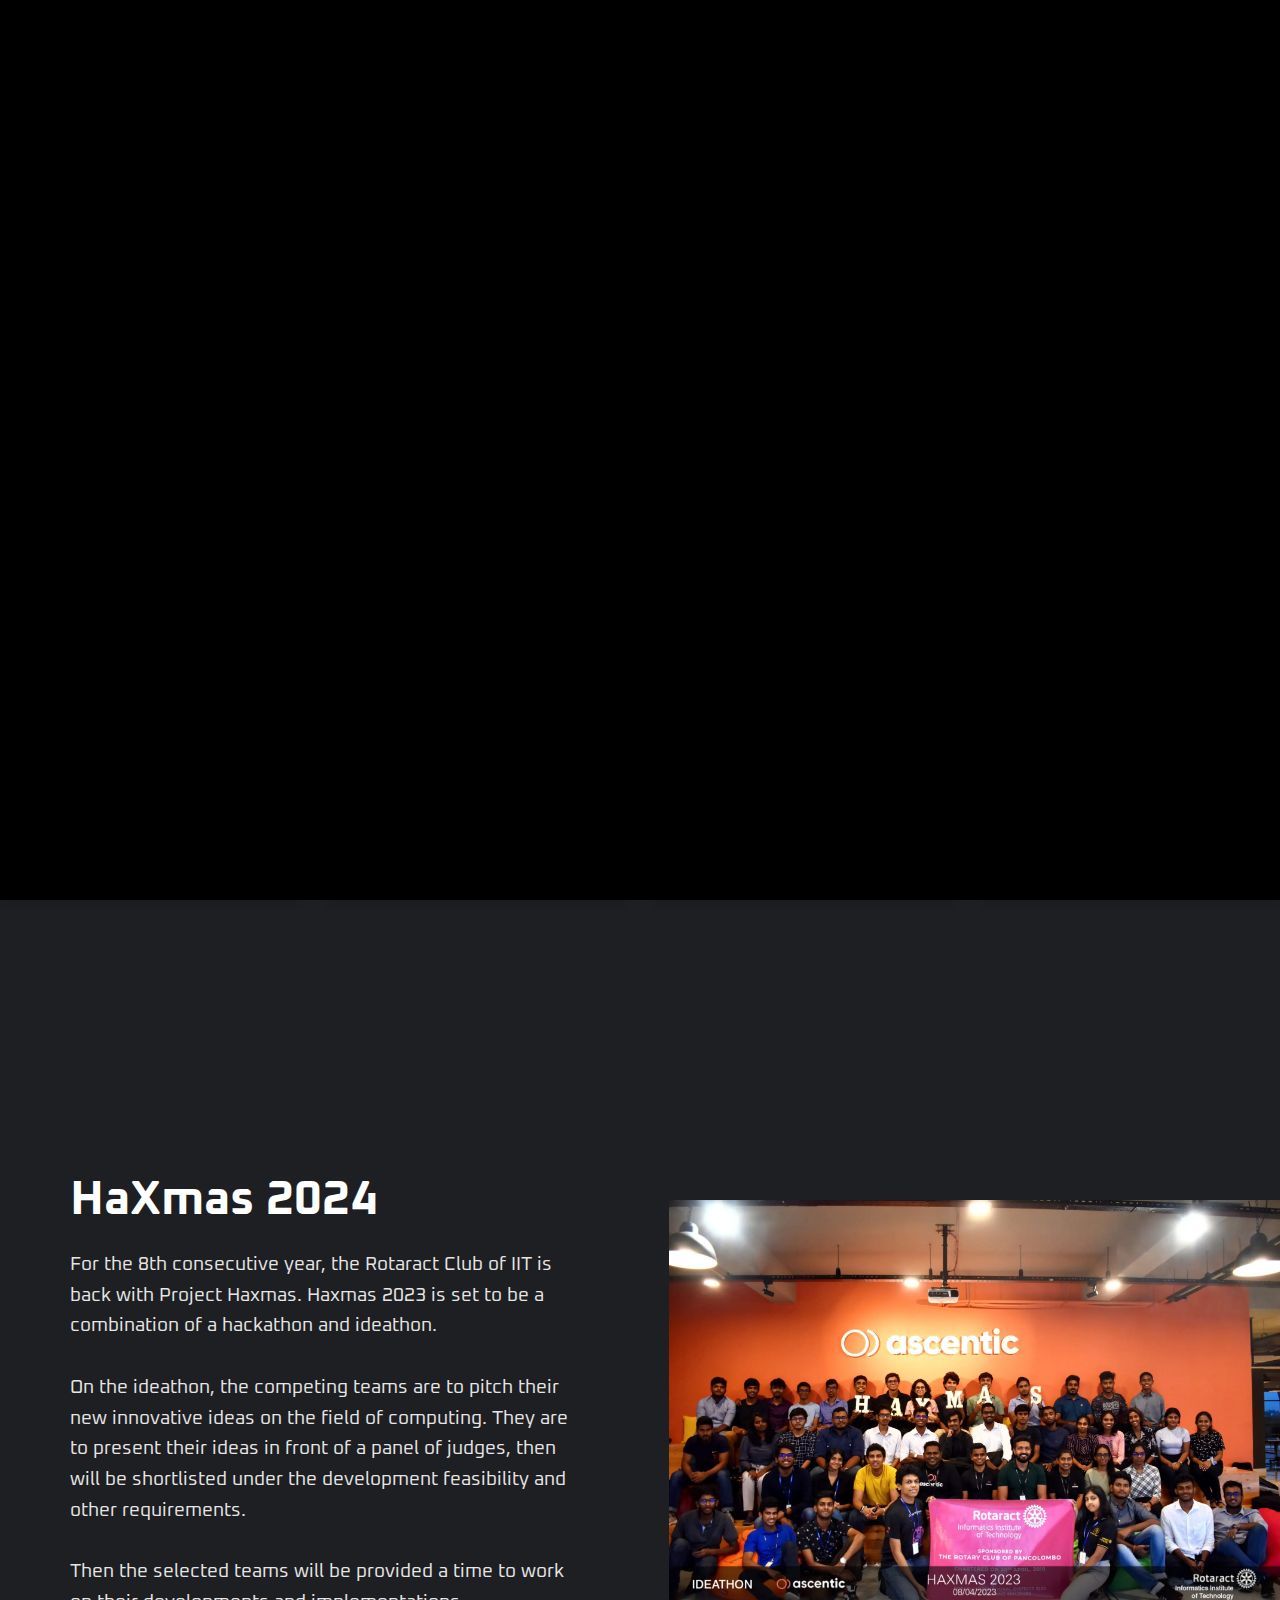
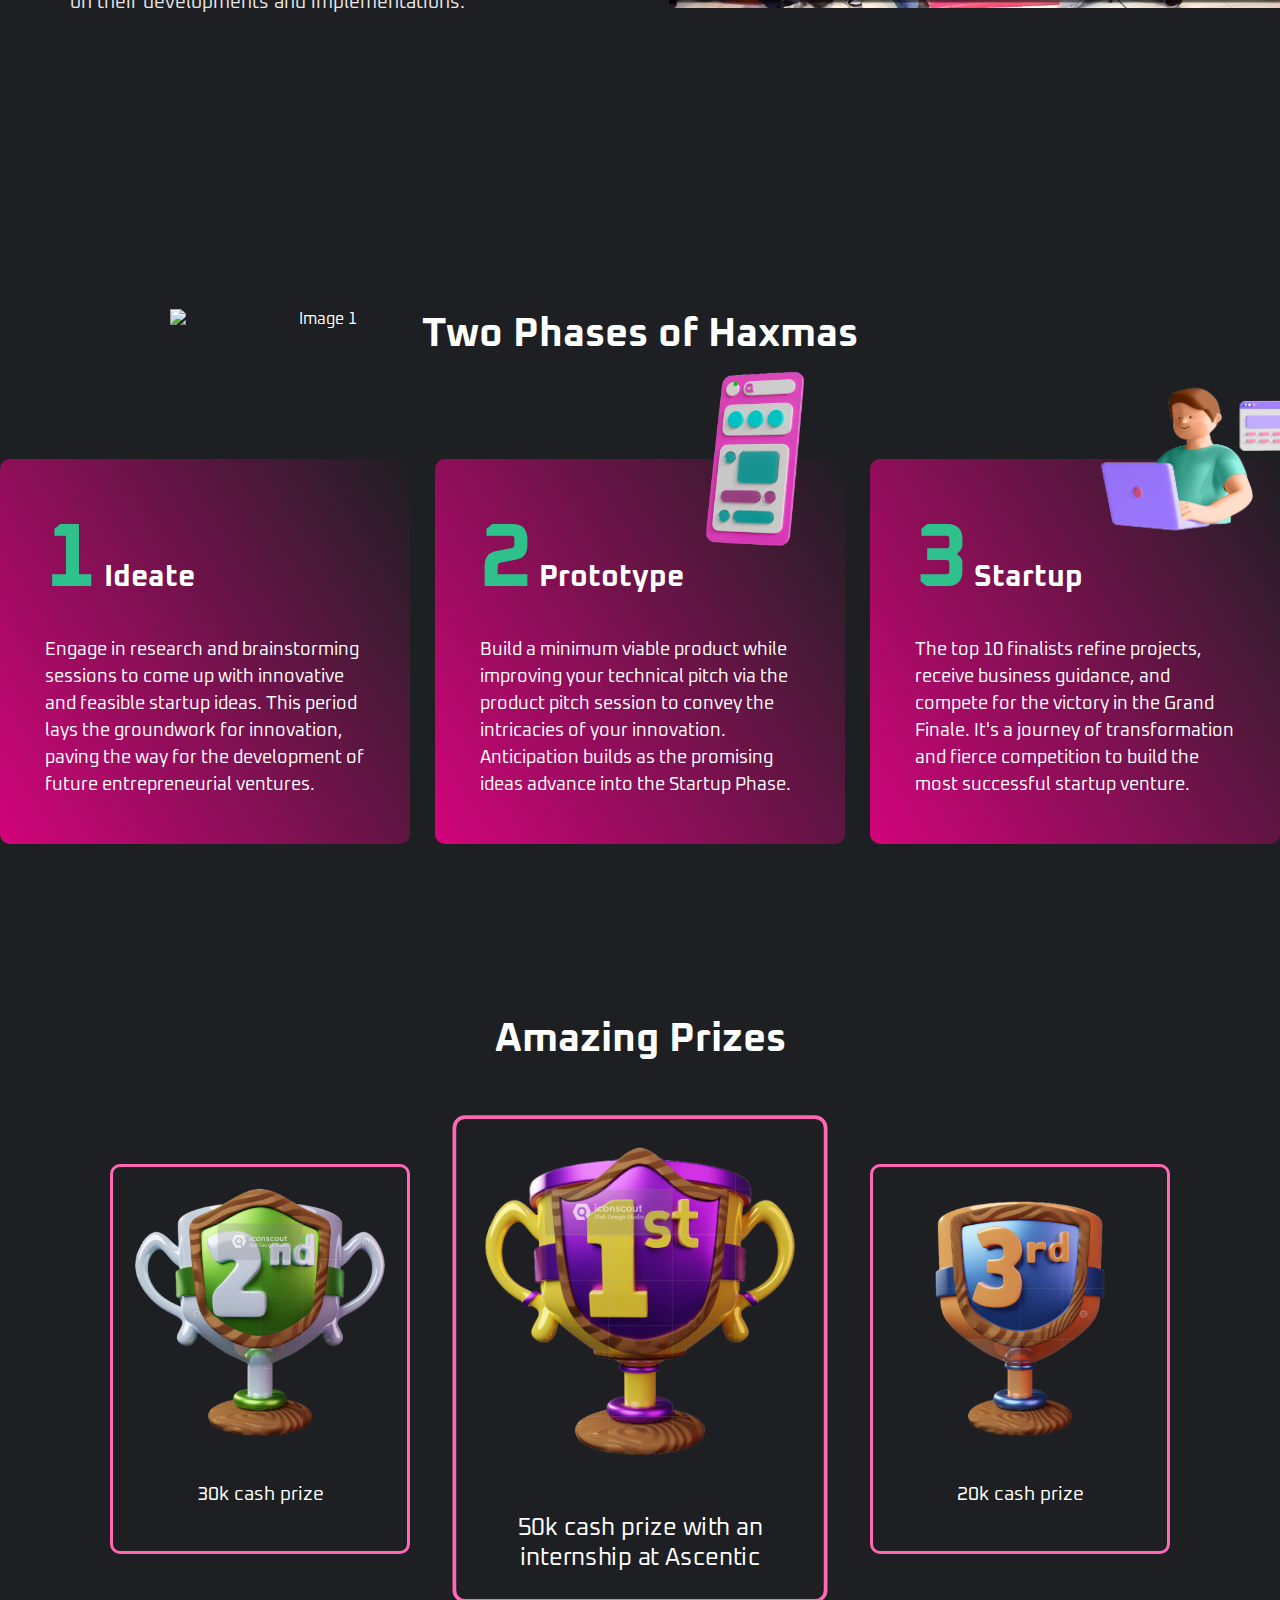
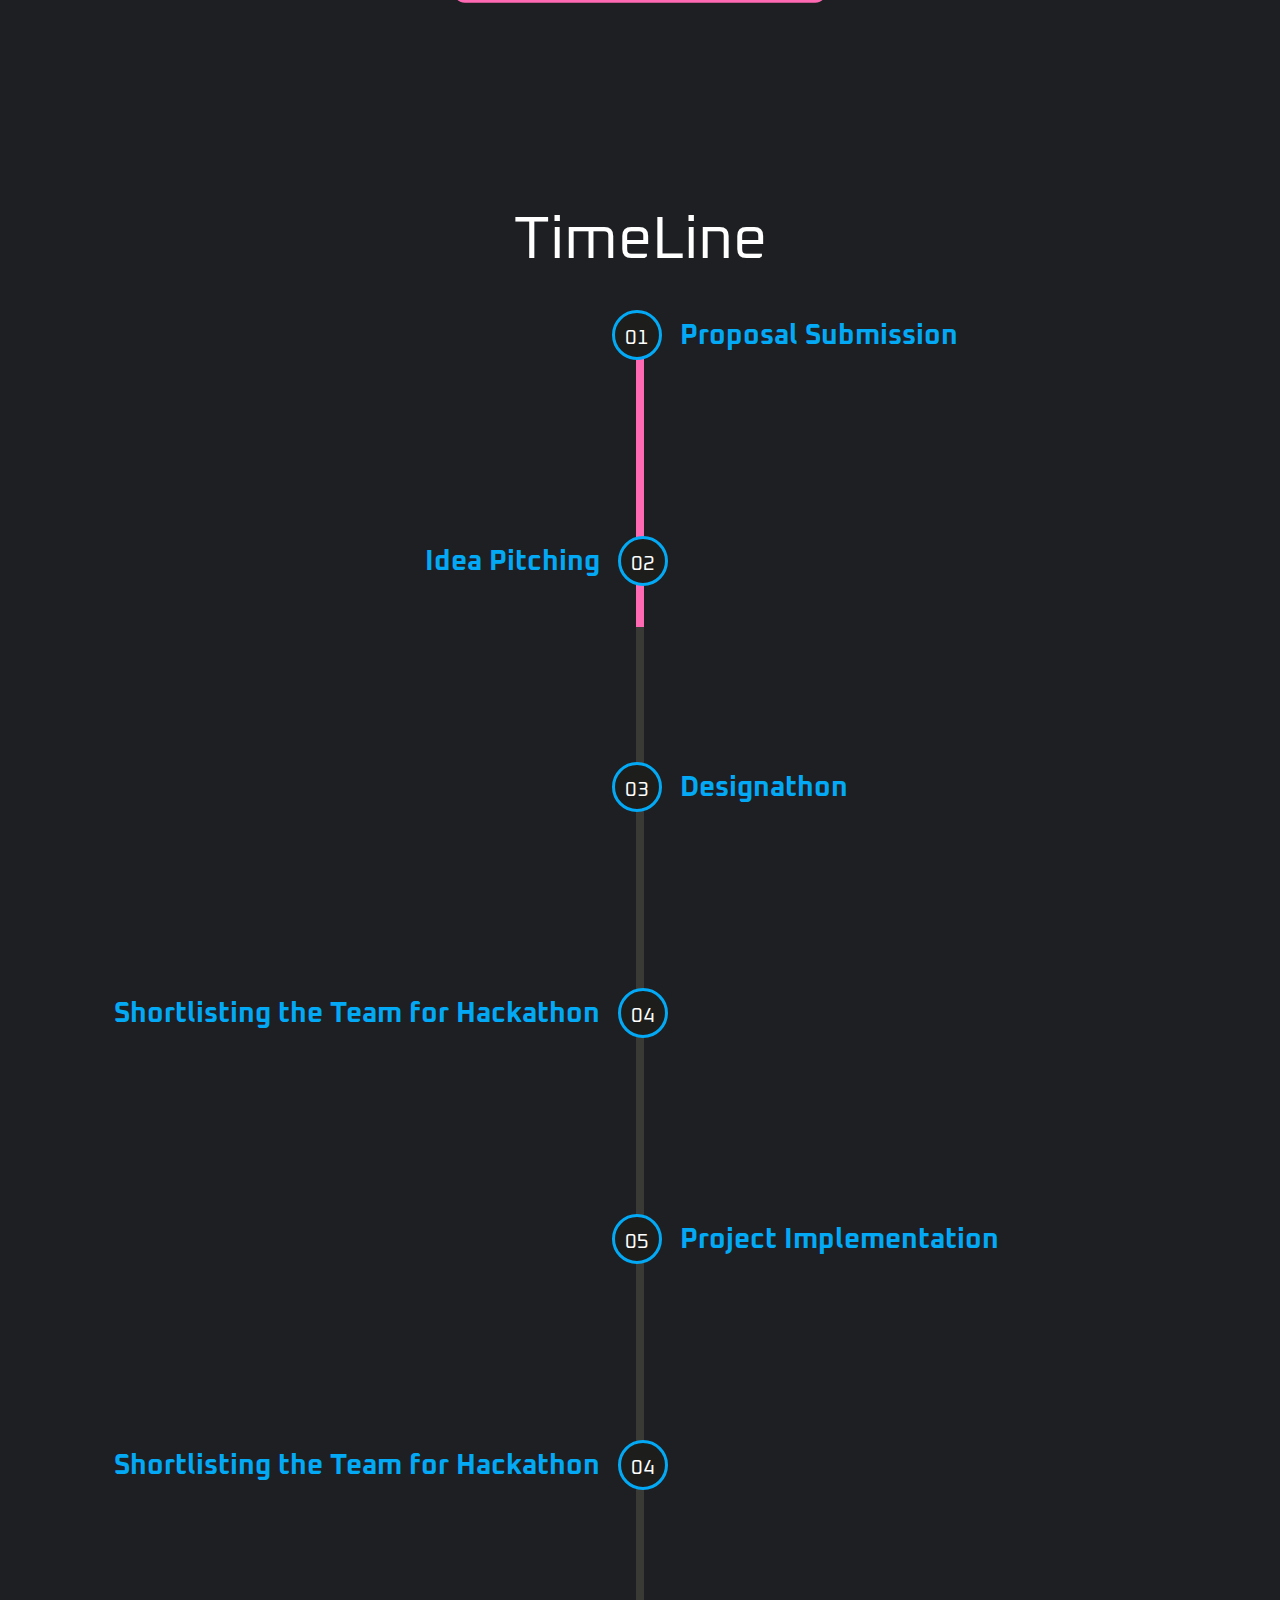
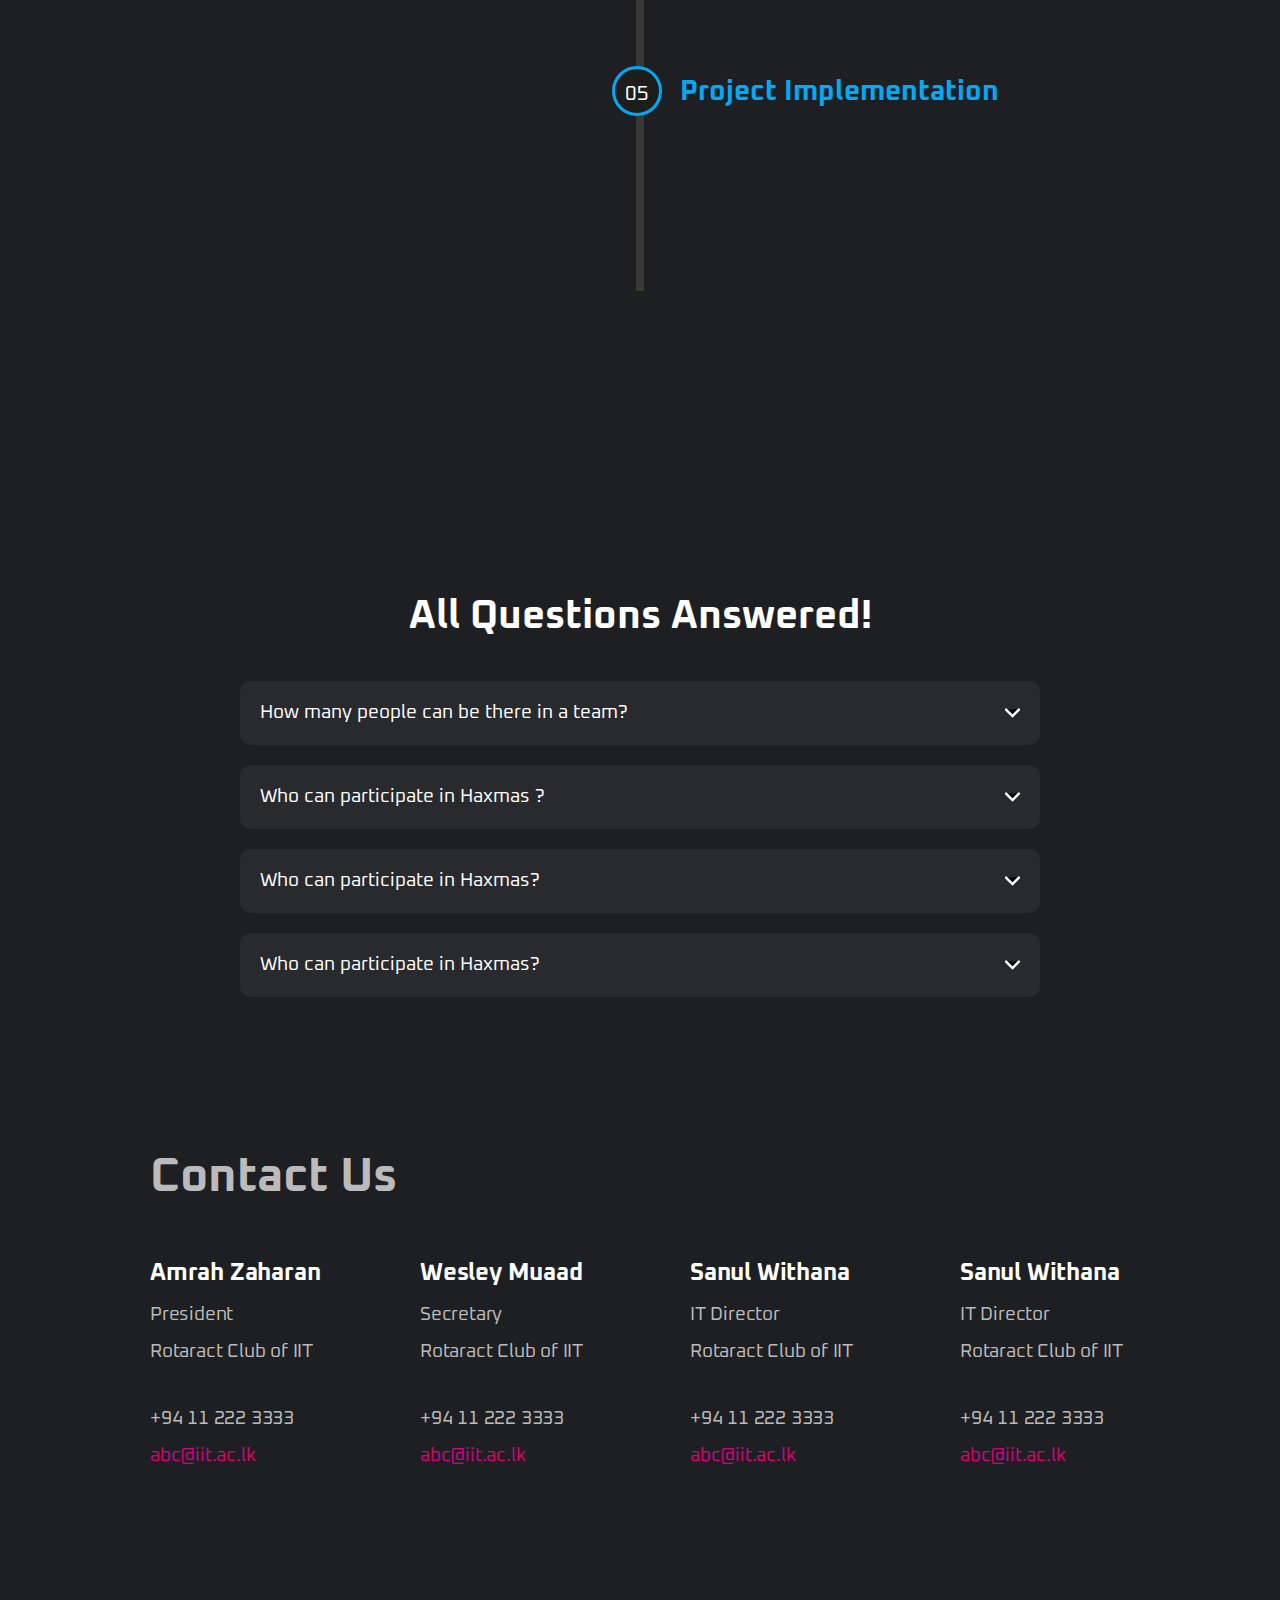
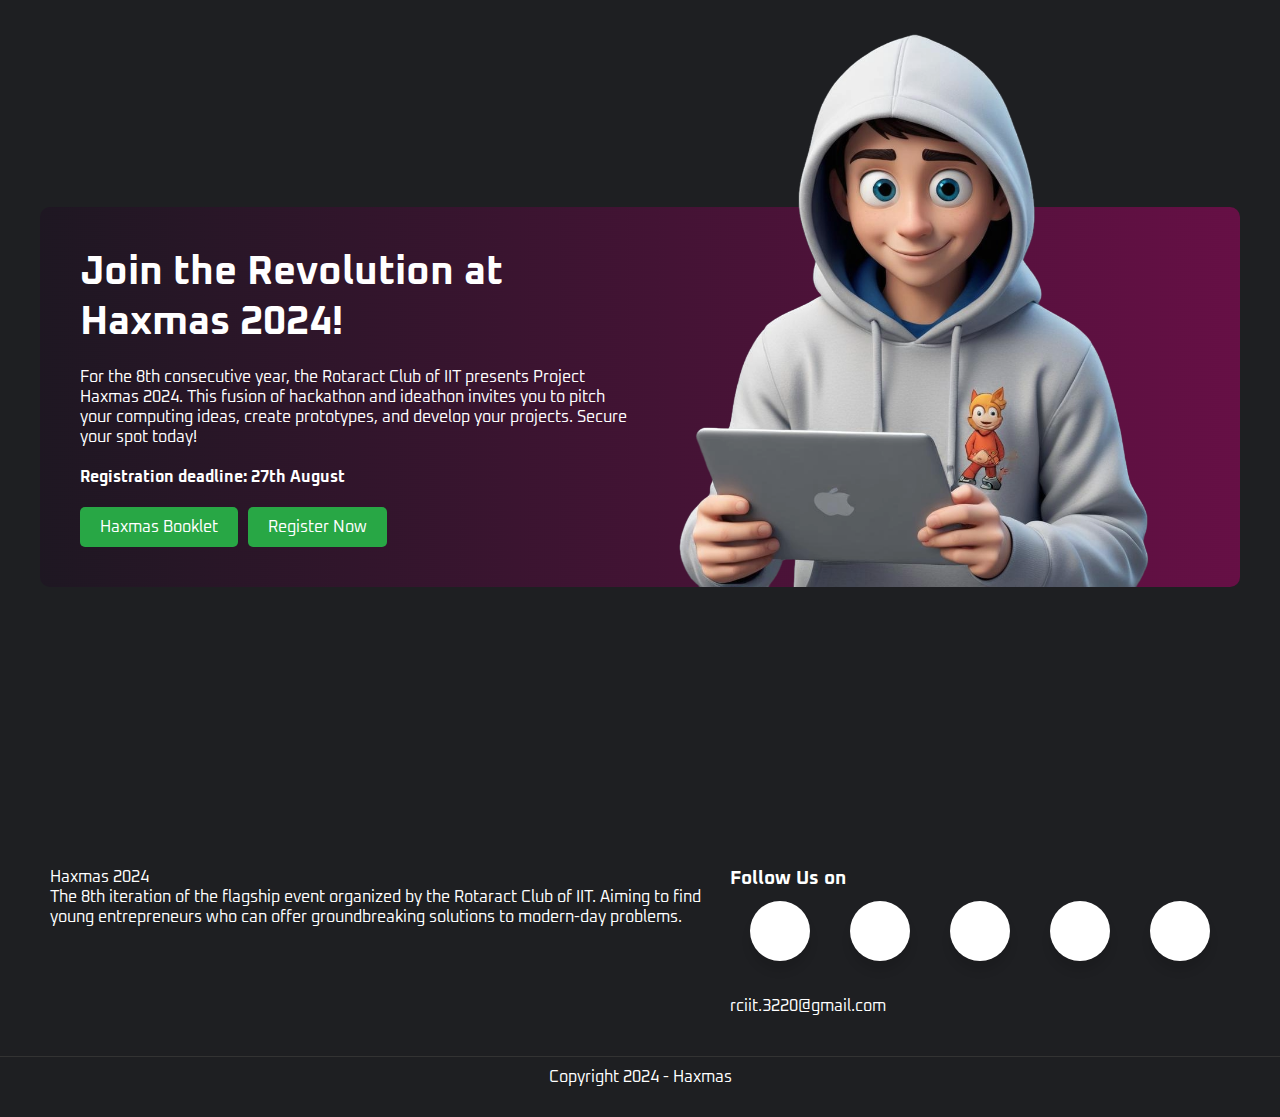
==== commit 1a30f81b: "code implementation of the bottom border hover effect on the navbar" ====
--- a/index.html
+++ b/index.html
@@ -42,12 +42,12 @@
 
     <nav class="navbar">
       <div class="navbar-left">
-        <a href="#" class="logo">HAXMAS</a>
+        <a class="nav-bar" href="#" class="logo">HAXMAS</a>
       </div>
       <div class="navbar-center">
-        <a href="#home">Home</a>
-        <a href="#about">About HAXMAS</a>
-        <a href="#faq">FAQ</a>
+        <a class="nav-bar nav-bar-ltr" href="#home">Home</a>
+        <a class="nav-bar nav-bar-ltr" href="#about">About HAXMAS</a>
+        <a class="nav-bar nav-bar-ltr" href="#faq">FAQ</a>
       </div>
       <div class="navbar-right">
         <button class="register-btn">Register</button>
@@ -629,7 +629,7 @@
               ></a>
             </div>
           </div>
-          <p>rciit.3220@gmail.com</p>
+          <p class="email">rciit.3220@gmail.com</p>
         </div>
       </div>
       <div class="footer-bottom">
--- a/styles.css
+++ b/styles.css
@@ -183,13 +183,41 @@
   flex-grow: 1;
 }
 
-.navbar a {
-  color: white;
+.navbar .nav-bar {
+  font-weight: bold;
+  font-size: 20px;
+  text-transform: uppercase;
   text-decoration: none;
-  margin: 0 15px;
-  padding: 5px 10px;
-  transition: background 0.3s;
-}
+  color: #fff;
+  padding: 20px 0px;
+  margin: 0px 20px;
+  display: inline-block;
+  position: relative;
+  
+  
+
+}
+
+
+
+
+.nav-bar::before {
+  transition: 300ms;
+  height: 5px;
+  content: "";
+  position: absolute;
+  background-color: #d2047a;
+}
+
+.nav-bar-ltr::before {
+  width: 0%;
+  bottom: 10px;
+}
+
+.nav-bar-ltr:hover::before{
+  width: 100%;
+}
+
 
 .logo {
   font-size: 1.5em;
@@ -535,7 +563,8 @@
 }
 
 .footer-right {
-  text-align: right;
+  text-align: left;
+  margin-bottom: 20px;
 }
 
 .footer-right h3 {
@@ -665,6 +694,10 @@
 
 .footer-bottom p {
   margin: 0;
+}
+
+.email{
+  margin-top: 30px;
 }
 
 /* Register */
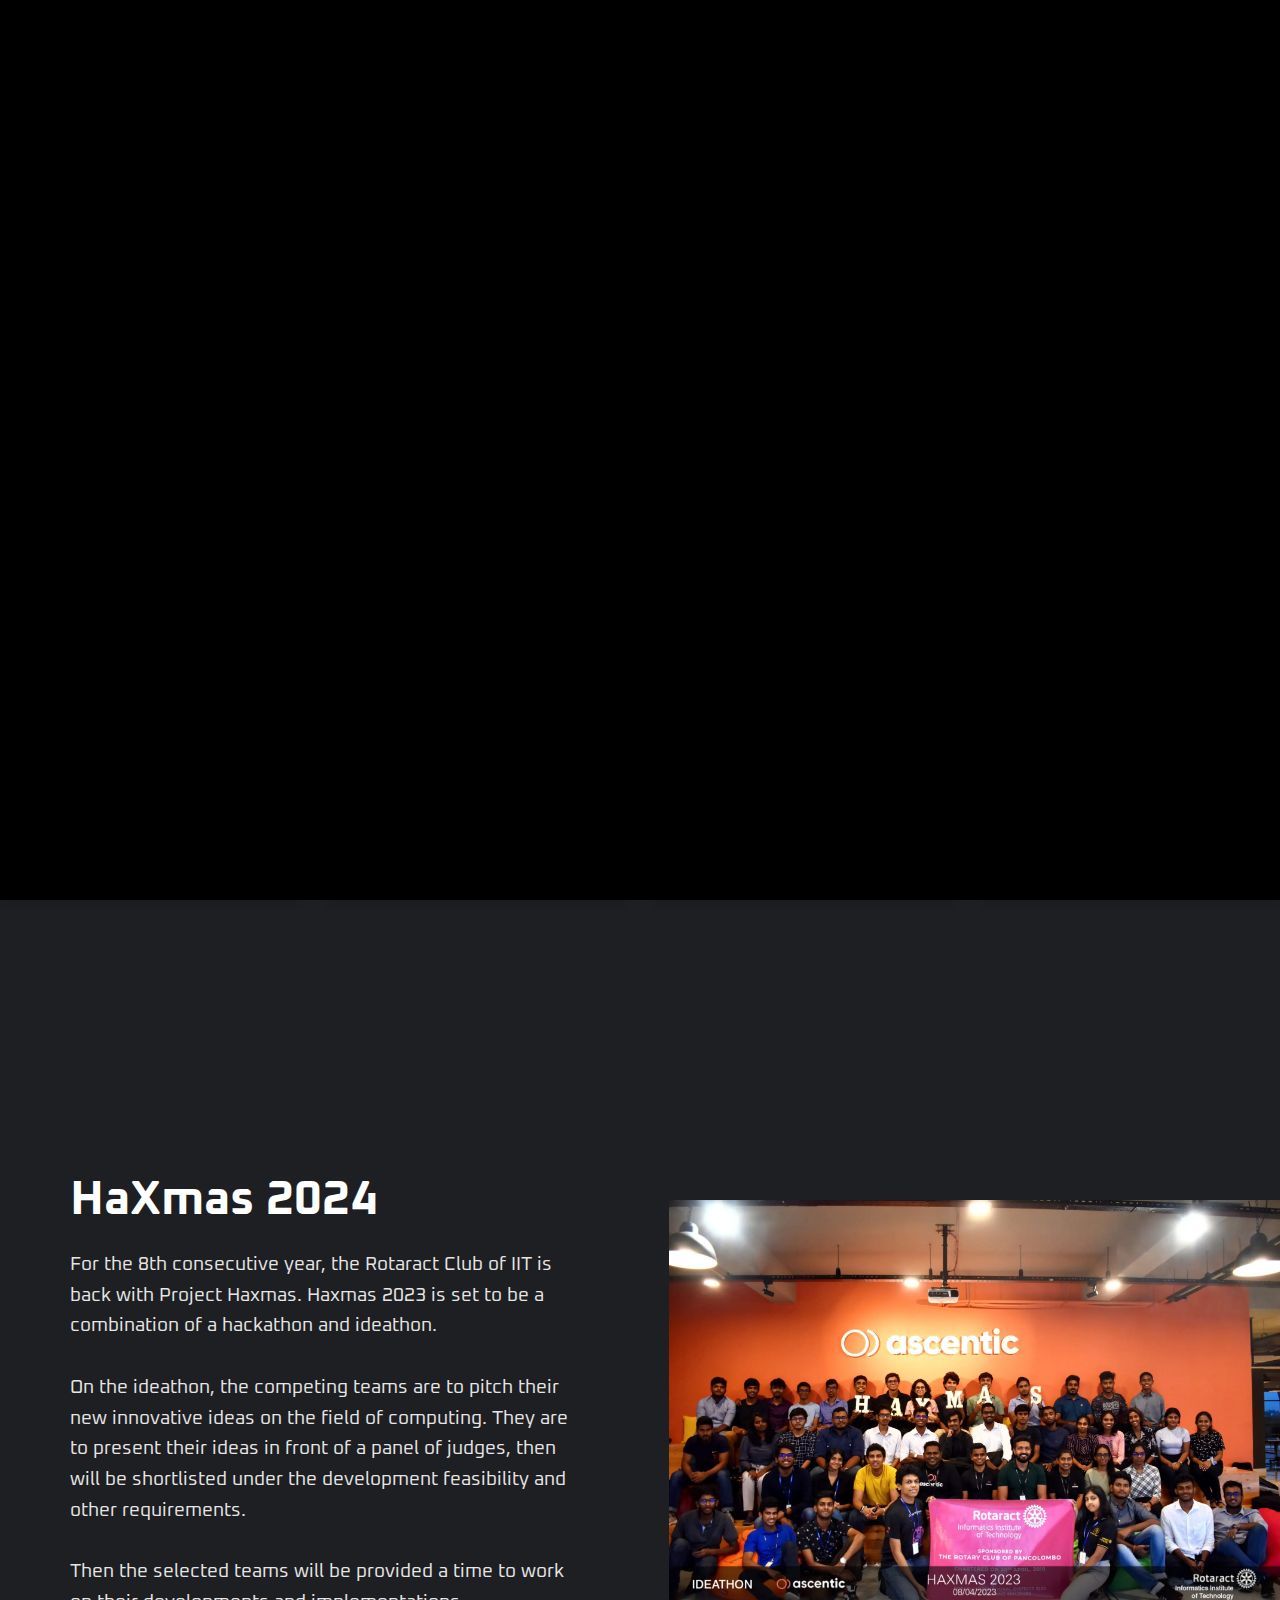
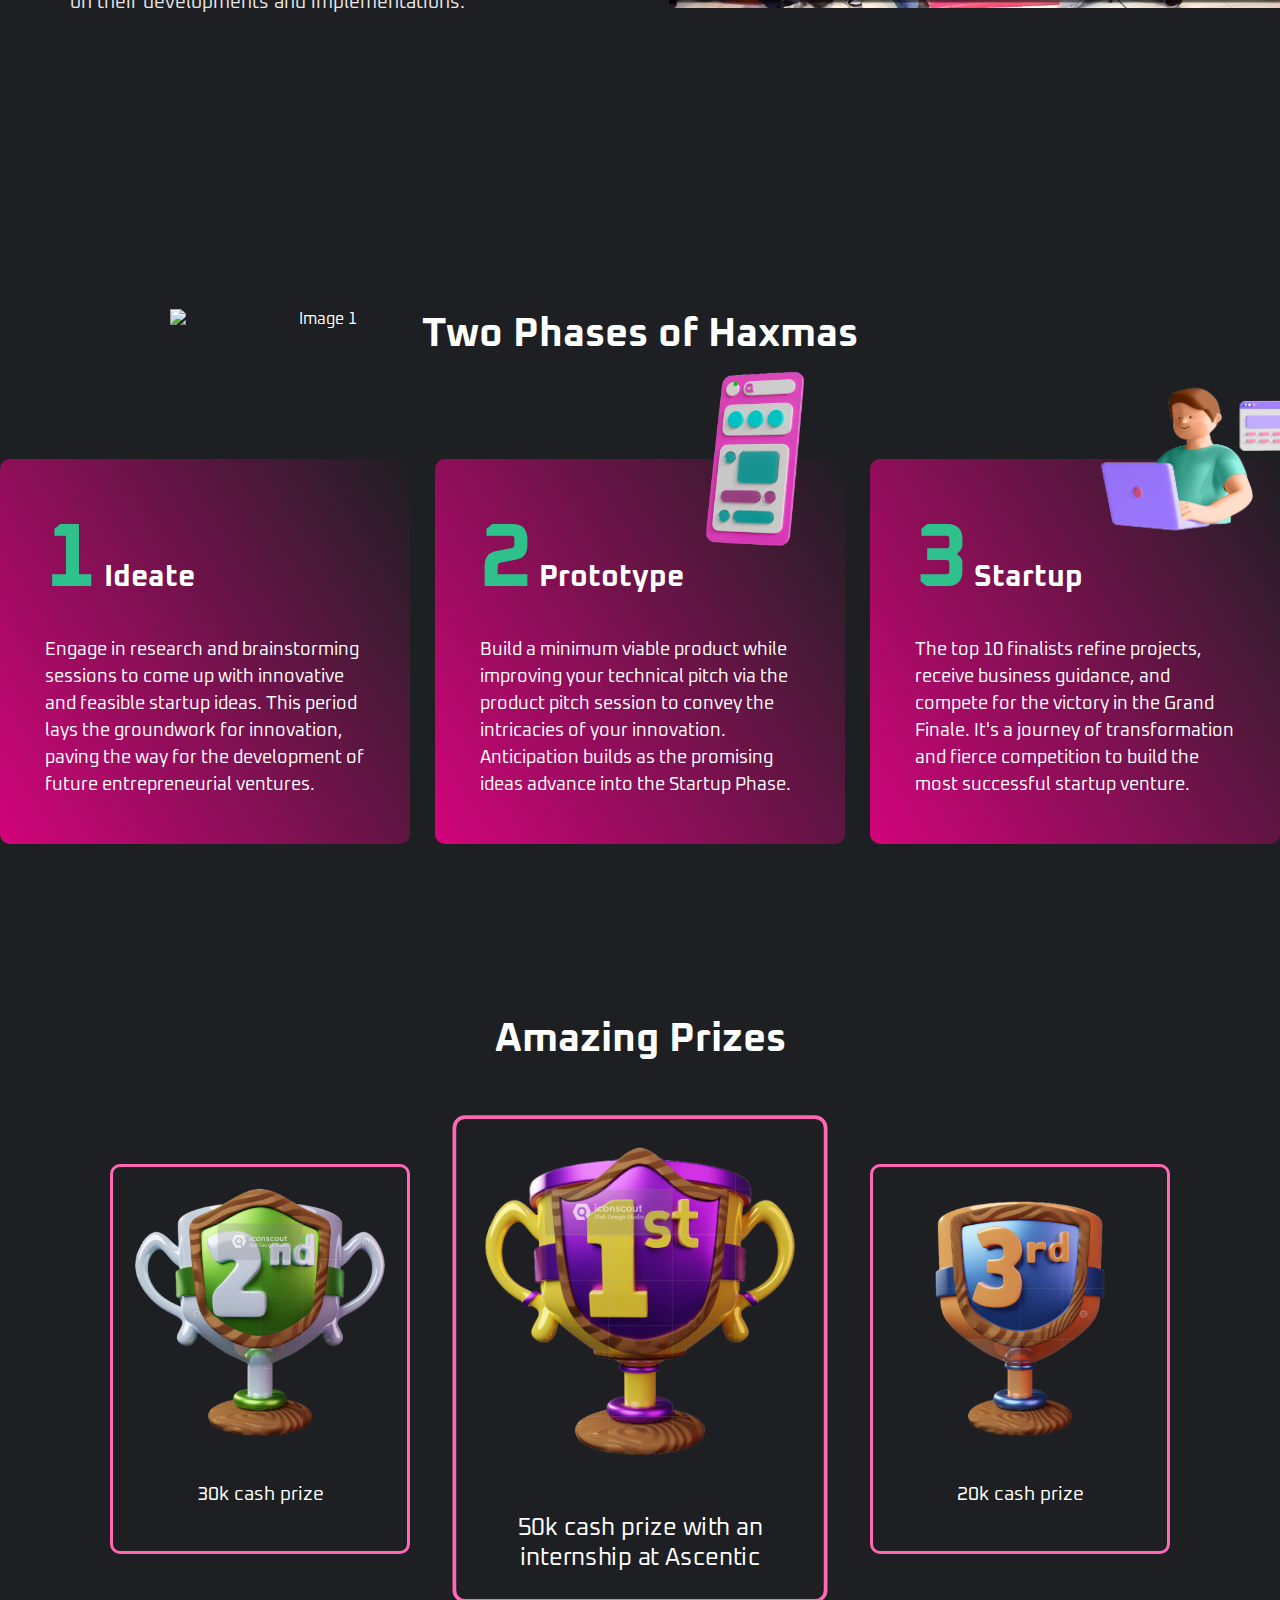
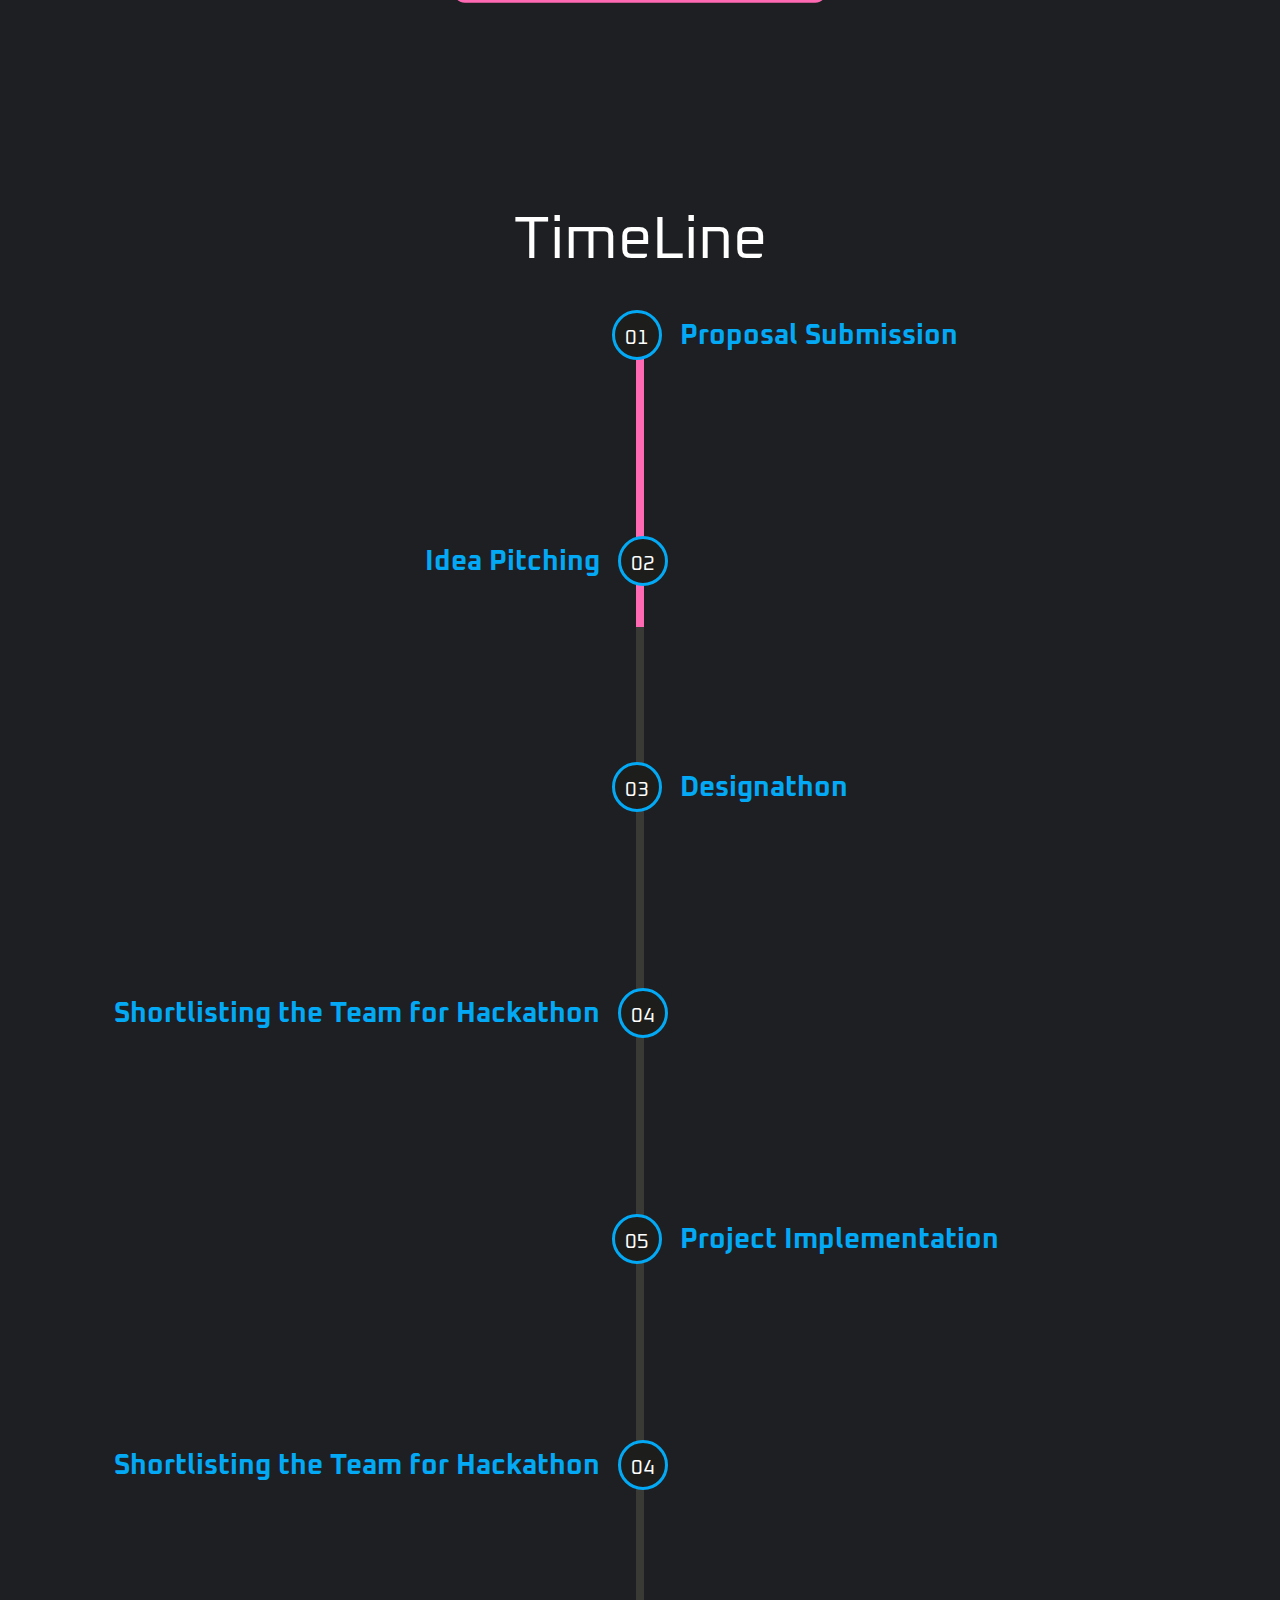
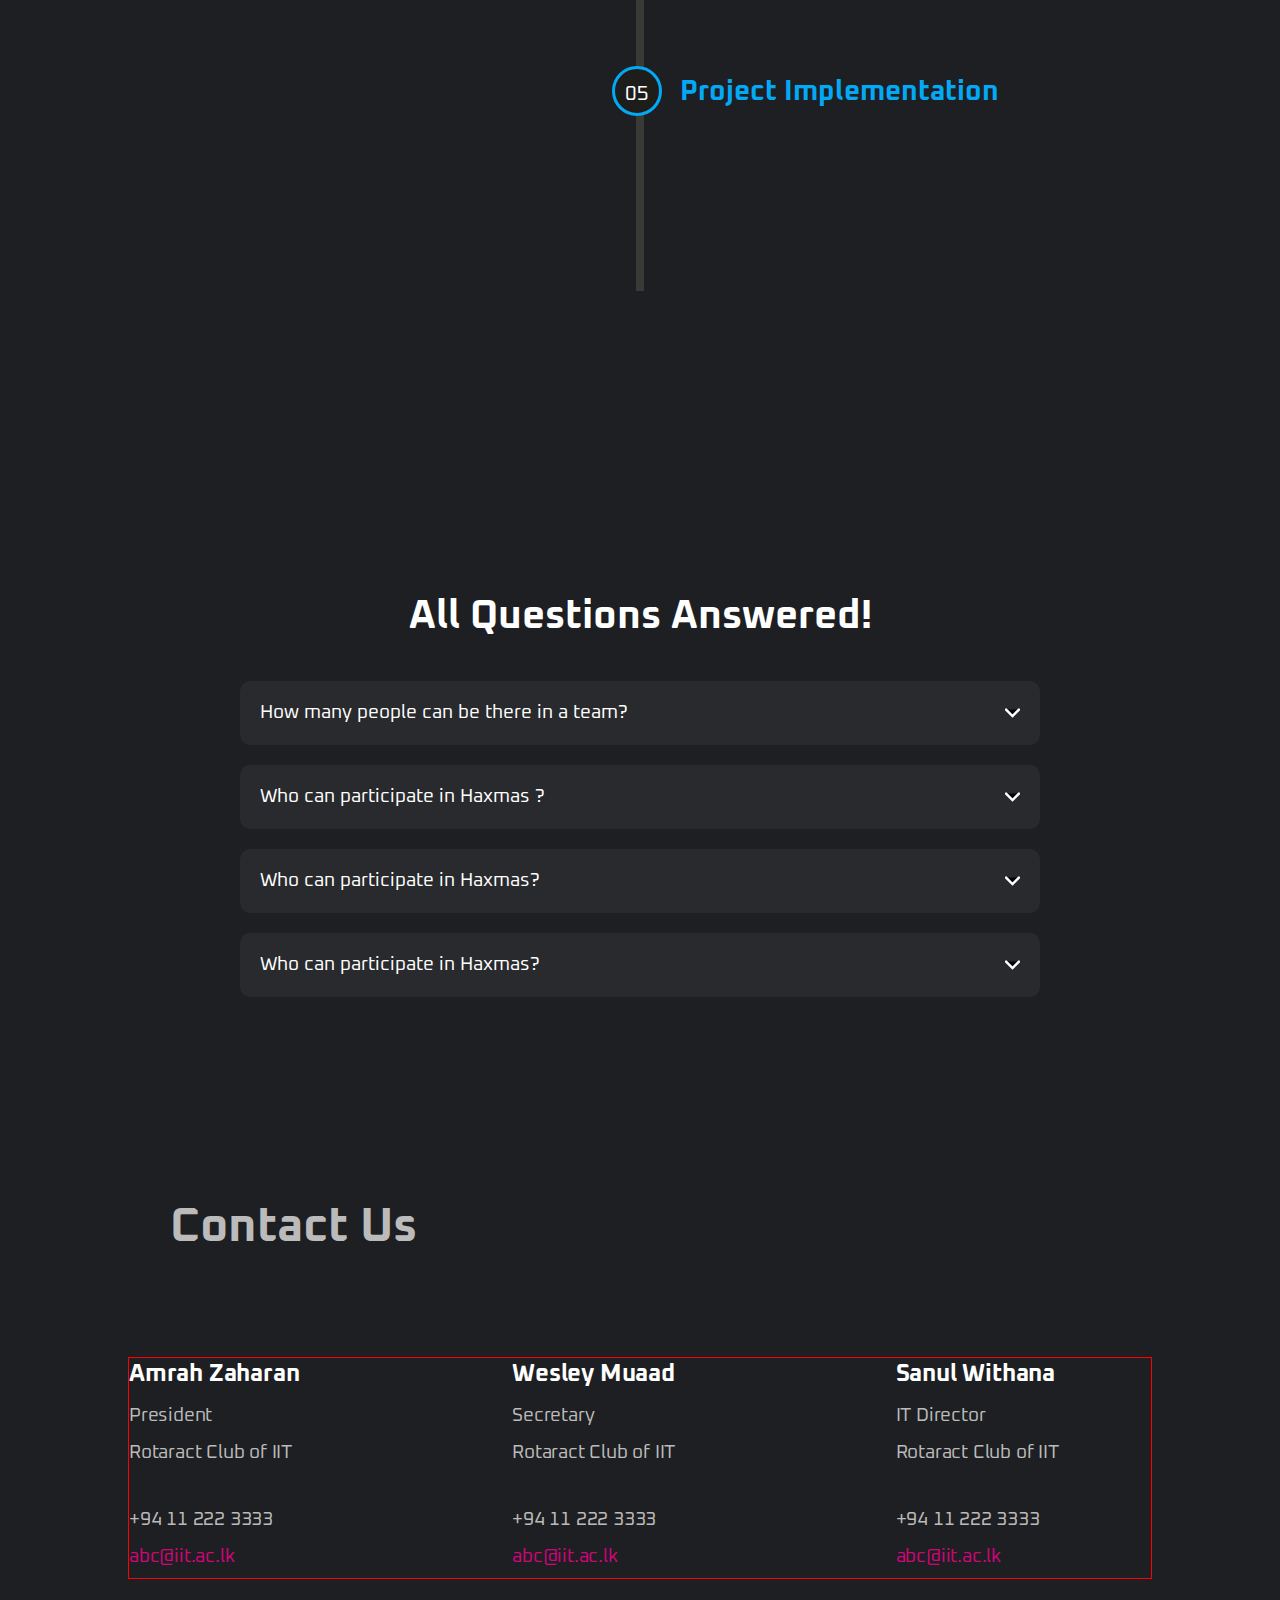
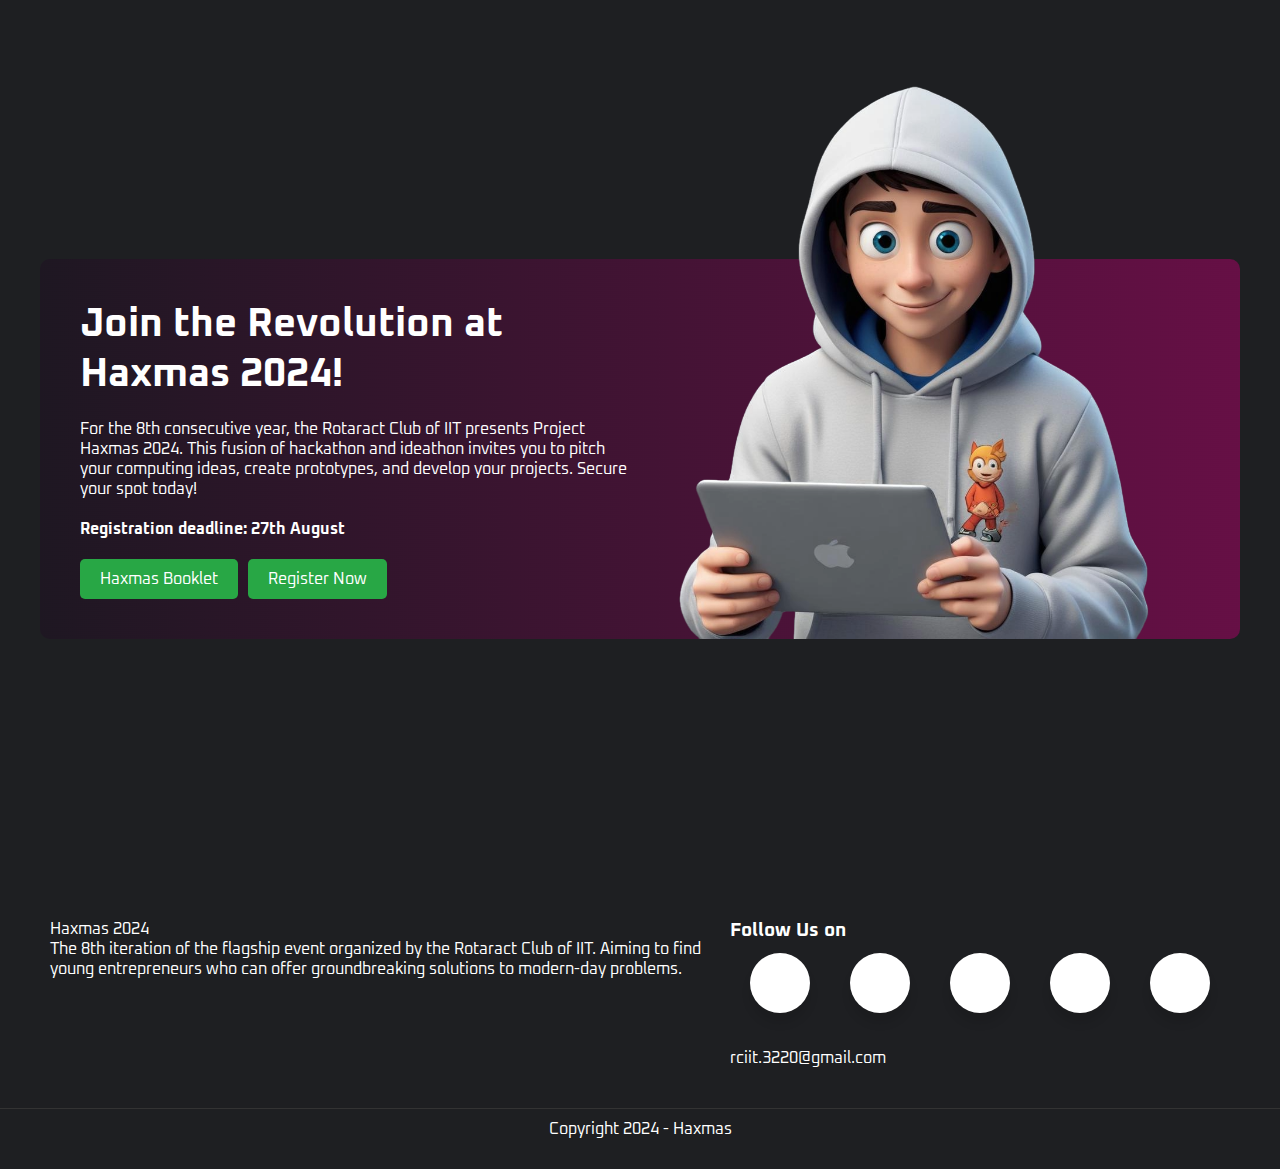
==== commit 5fb3c886: "created achatbot for registration from scratch" ====
--- a/index.html
+++ b/index.html
@@ -542,16 +542,6 @@
             <p><a href="#">abc@iit.ac.lk</a></p>
           </p>
         </div>
-
-        <div class="contact-card">
-          <h3>Sanul Withana</h3>
-          <p>IT Director</p>
-            <p class="institute">Rotaract Club of IIT</p>
-          <p>+94 11 222 3333</p>
-          <p>
-            <p><a href="#">abc@iit.ac.lk</a></p>
-          </p>
-        </div>
         
       </div>
     </div>
--- a/styles.css
+++ b/styles.css
@@ -7,6 +7,8 @@
 body,
 html {
   scroll-behavior: smooth;
+  
+  
 }
 
 body {
@@ -14,8 +16,8 @@
   background-size: cover;
   background-position: center;
   background-repeat: no-repeat;
+  overflow-x: hidden;
   overflow-y: auto;
-  overflow-x: hidden;
   height: 100vh;
   background-color: #1e1f22;
   transition: background-image 1s ease-in-out;
@@ -194,8 +196,6 @@
   display: inline-block;
   position: relative;
   
-  
-
 }
 
 
@@ -354,6 +354,8 @@
   font-weight: bold;
   color: #2fc18c;
 }
+
+
 /* Price Awards Styling */
 
 .prizes-section {
@@ -412,6 +414,8 @@
   transform: scale(1.25);
 }
 
+
+
 /* FAQ Section */
 
 .faq-section {
@@ -480,27 +484,116 @@
   transition: transform 0.5s ease-in;
 }
 
+/* Media Queries */
+
+/* Large devices (desktops, 1200px and up) */
+/* @media (min-width: 1200px) {
+  .faq-section {
+    padding: 120px 40px;
+  }
+
+  .faq-section h2 {
+    font-size: 3em;
+  }
+
+  .faq {
+    width: 60%;
+  }
+}
+
+/* Medium devices (tablets, 768px and up) */
+@media (min-width: 768px) and (max-width: 1199px) {
+  .faq-section {
+    padding: 80px 30px;
+  }
+
+  .faq-section h2 {
+    font-size: 2.5em;
+  }
+
+  .faq {
+    width: 70%;
+  }
+
+  .faq-question p {
+    font-size: 1.1em;
+  }
+
+  .faq-answer p {
+    font-size: 1.3rem;
+  }
+}
+
+/* Small devices (landscape phones, 576px and up) */
+@media (min-width: 576px) and (max-width: 767px) {
+  .faq-section {
+    padding: 60px 20px;
+  }
+
+  .faq-section h2 {
+    font-size: 2em;
+  }
+
+  .faq {
+    width: 90%;
+  }
+
+  .faq-question p {
+    font-size: 1em;
+  }
+
+  .faq-answer p {
+    font-size: 1.2rem;
+  }
+}
+
+/* Extra small devices (portrait phones, less than 576px) */
+@media (max-width: 575px) {
+  .faq-section {
+    padding: 40px 10px;
+  }
+
+  .faq-section h2 {
+    font-size: 1.8em;
+  }
+
+  .faq {
+    width: 95%;
+  }
+
+  .faq-question p {
+    font-size: 0.9em;
+  }
+
+  .faq-answer p {
+    font-size: 1.1rem;
+  }
+} */
 
 /* Contact Us Card */
 
 
 .contact-section {
+  
+    padding: 50px;
     
-    padding: 50px;
-    margin-left: 100px;
-    
 }
 
 .contact-section h2 {
-    margin-bottom: 50px;
+    margin-bottom: 100px;
+    margin-top:100px;
     font-size: 3em;
     color: #bbb;
+    margin-left: 170px;
 }
 
 .contact-container {
     display: flex;
-   
+     border:1px solid red;
     flex-wrap: wrap;
+    width: 80%;
+    margin: 0 auto;
+    justify-content: space-between;
 }
 
 .contact-card{
